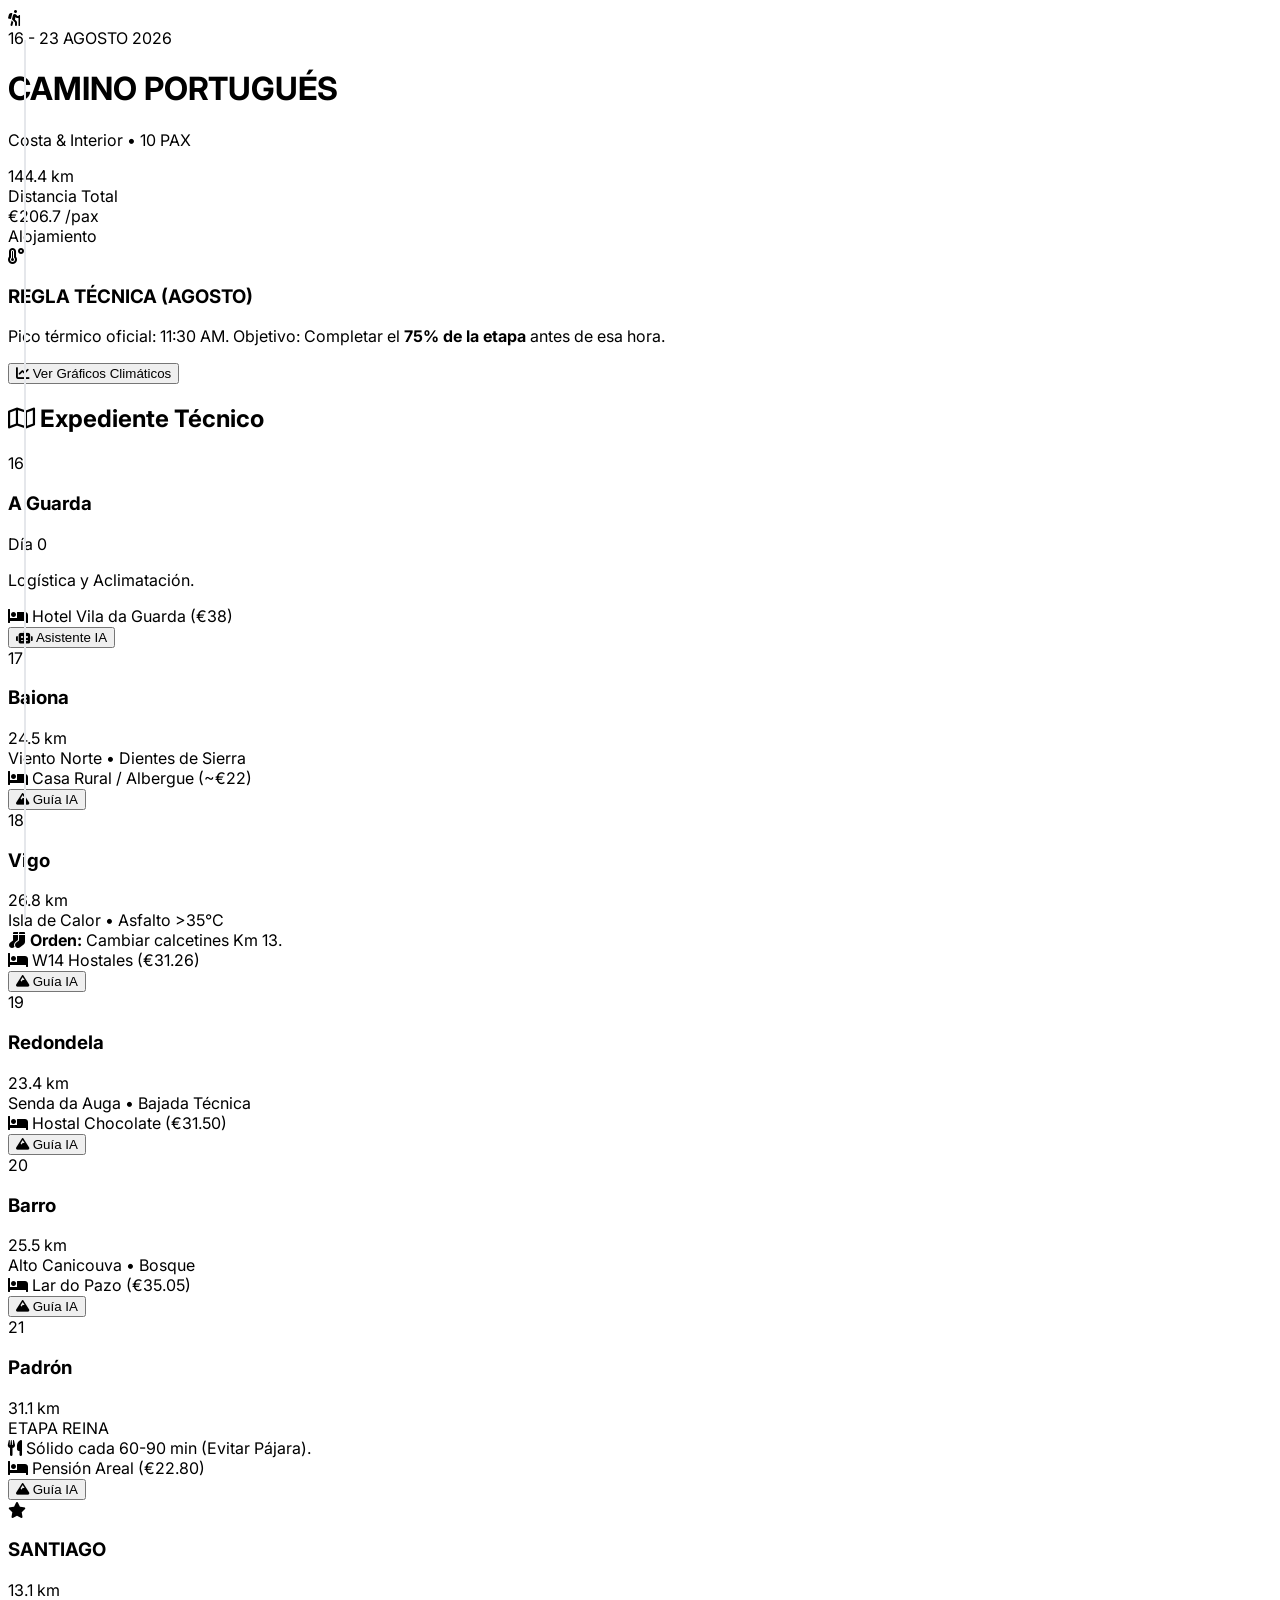
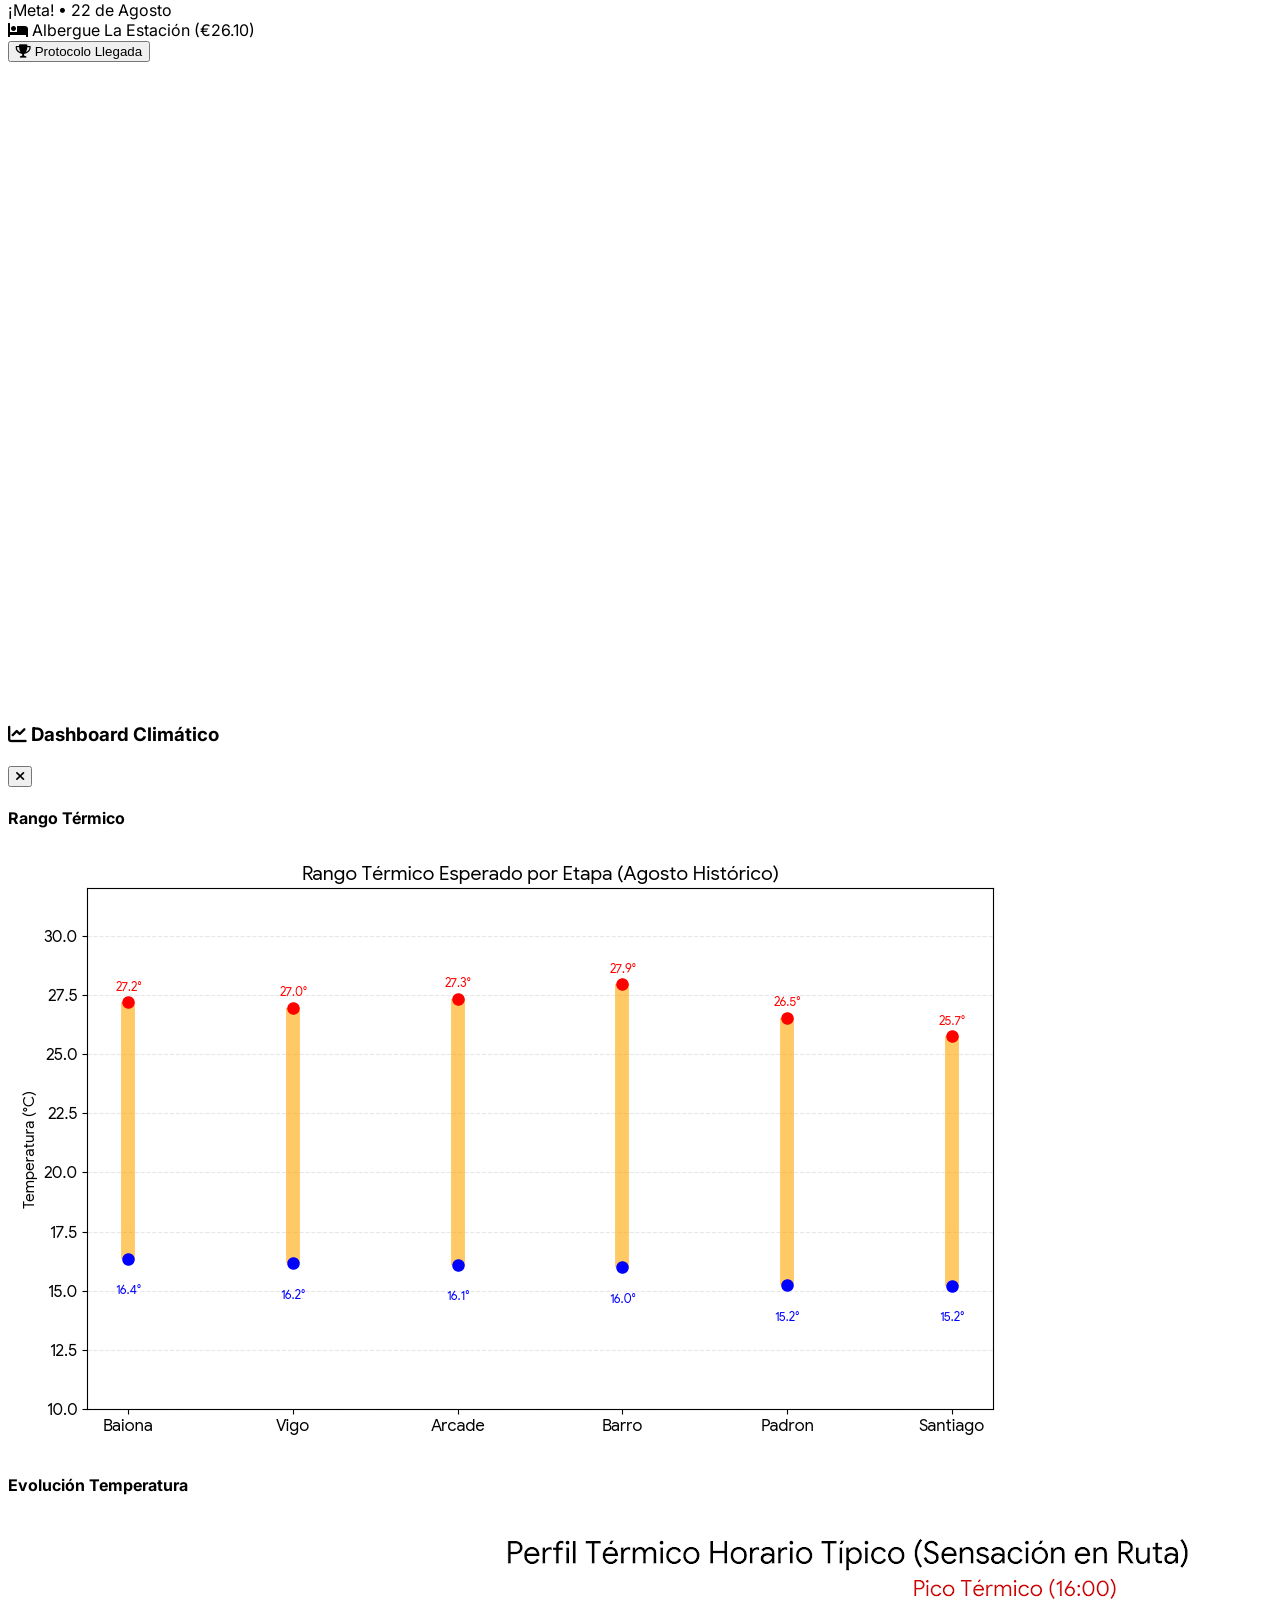
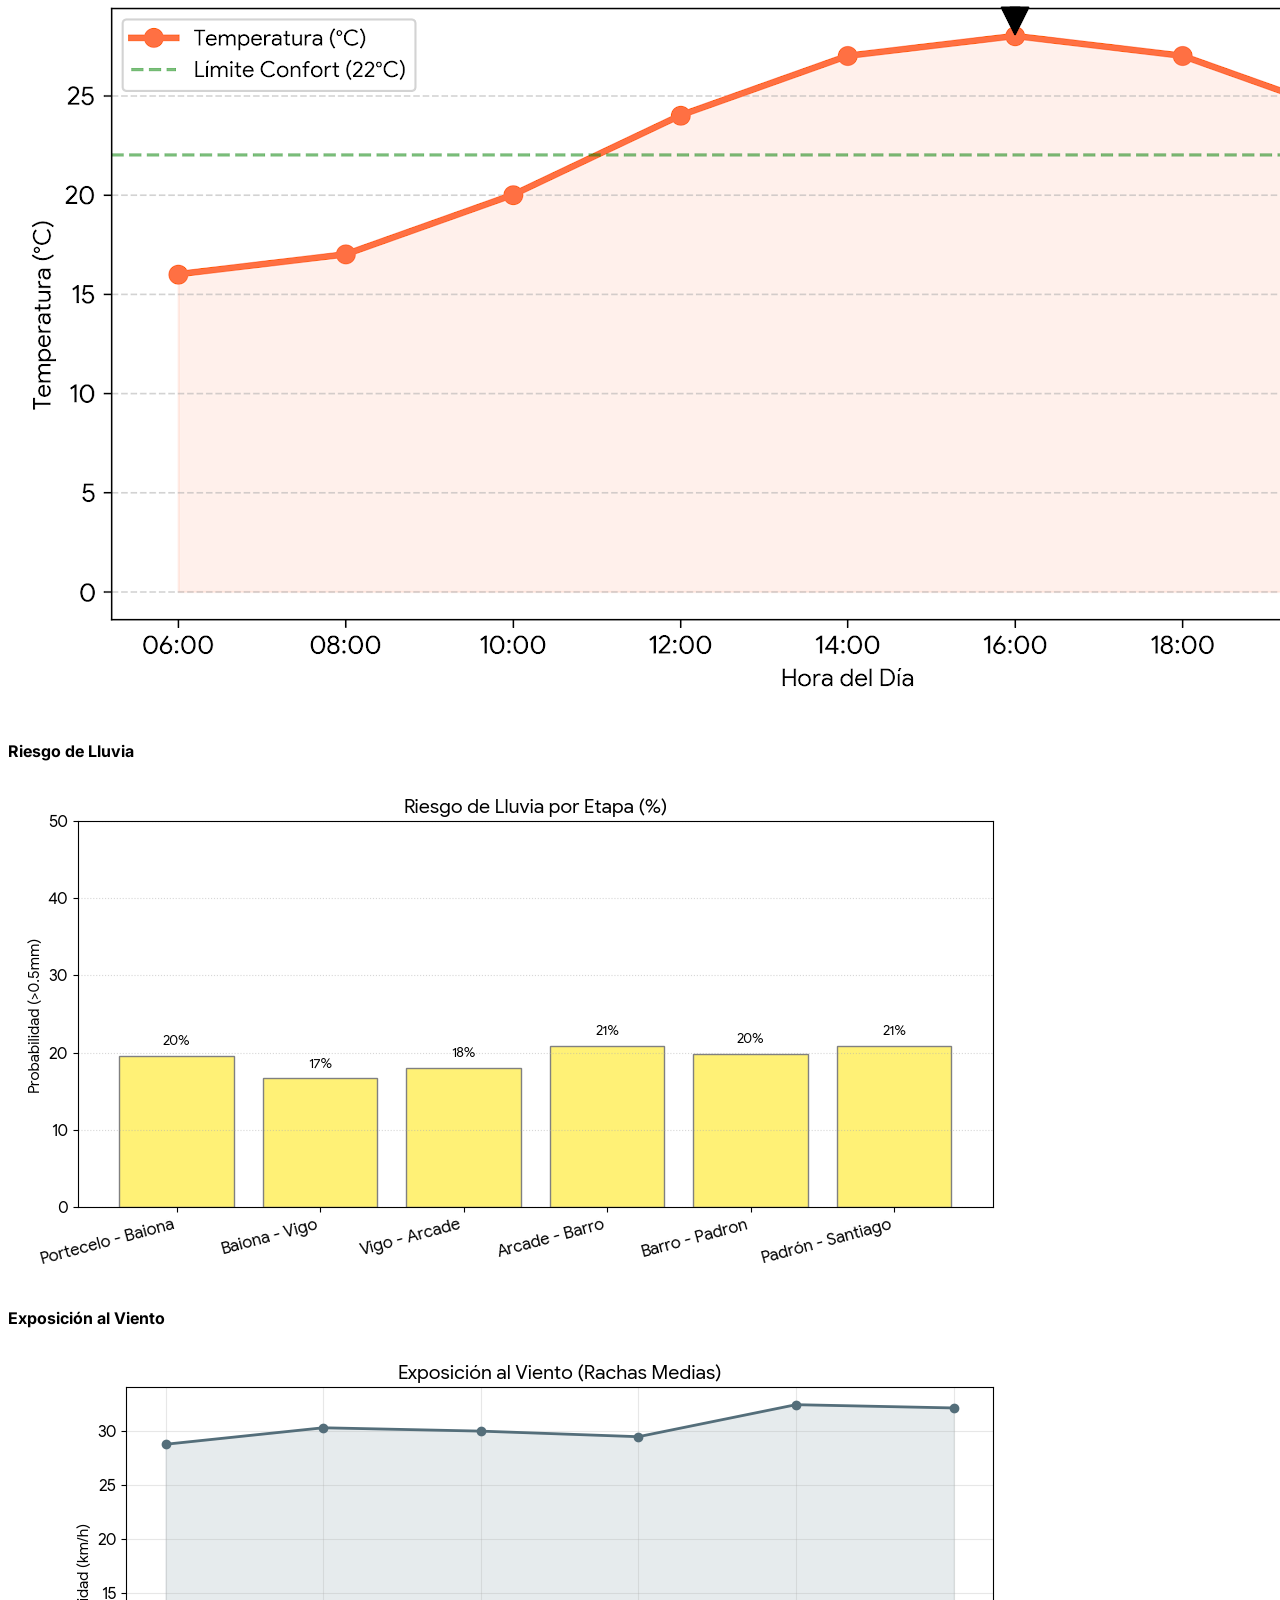
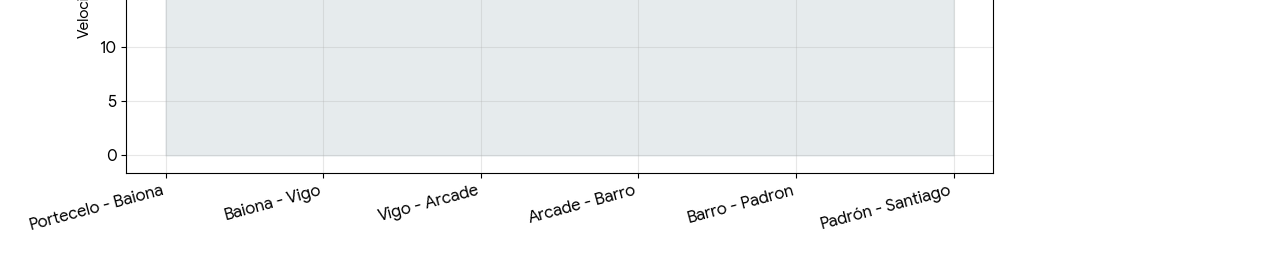
==== Web/index.html @ 732a9eed "Add files via upload" ====
<!DOCTYPE html>
<html lang="es">
<head>
    <meta charset="UTF-8">
    <meta name="viewport" content="width=device-width, initial-scale=1.0">
    <title>Infografía Camino Portugués 2026 - Guía Oficial</title>
    <script src="https://cdn.tailwindcss.com"></script>
    <link href="https://cdnjs.cloudflare.com/ajax/libs/font-awesome/6.0.0/css/all.min.css" rel="stylesheet">
    <link href="https://fonts.googleapis.com/css2?family=Inter:wght@300;400;600;800&display=swap" rel="stylesheet">
    <!-- Markdown Parser -->
    <script src="https://cdn.jsdelivr.net/npm/marked/marked.min.js"></script>

    <style>
        body { font-family: 'Inter', sans-serif; }
        .clip-path-slant {
            clip-path: polygon(0 0, 100% 0, 100% 85%, 0 100%);
        }
        .step-line {
            position: absolute;
            left: 24px;
            top: 40px;
            bottom: -20px;
            width: 2px;
            background-color: #E5E7EB;
            z-index: 0;
        }
        .last-step .step-line { display: none; }

        /* Modal Transitions */
        #aiModal { transition: opacity 0.3s ease-in-out; }
        #aiModal.hidden { opacity: 0; pointer-events: none; }
        #aiModal:not(.hidden) { opacity: 1; pointer-events: auto; }

        /* Custom Scrollbar */
        .modal-scroll::-webkit-scrollbar { width: 8px; }
        .modal-scroll::-webkit-scrollbar-track { background: #f1f1f1; border-radius: 8px; }
        .modal-scroll::-webkit-scrollbar-thumb { background: #cbd5e1; border-radius: 8px; }
        .modal-scroll::-webkit-scrollbar-thumb:hover { background: #94a3b8; }

        /* Chat Bubbles */
        .chat-bubble-user {
            background-color: #EBF8FF;
            color: #2C5282;
            border-radius: 18px 18px 0 18px;
            padding: 12px 16px;
            margin-bottom: 12px;
            max-width: 85%;
            margin-left: auto;
            font-size: 0.95rem;
            box-shadow: 0 1px 2px rgba(0,0,0,0.05);
        }
        .chat-bubble-bot {
            background-color: #F7FAFC;
            color: #2D3748;
            border-radius: 18px 18px 18px 0;
            padding: 16px;
            margin-bottom: 16px;
            max-width: 95%;
            margin-right: auto;
            border: 1px solid #EDF2F7;
            box-shadow: 0 2px 4px rgba(0,0,0,0.05);
        }
        .chat-bubble-bot strong { color: #2B6CB0; font-weight: 700; }
        .chat-bubble-bot ul { list-style-type: disc; margin-left: 20px; margin-top: 8px; }
        .chat-bubble-bot li { margin-bottom: 4px; }

        /* Typing Indicator */
        .typing-indicator span {
            display: inline-block;
            width: 6px;
            height: 6px;
            background-color: #A0AEC0;
            border-radius: 50%;
            animation: typing 1s infinite;
            margin: 0 2px;
        }
        .typing-indicator span:nth-child(2) { animation-delay: 0.2s; }
        .typing-indicator span:nth-child(3) { animation-delay: 0.4s; }
        @keyframes typing {
            0%, 100% { transform: translateY(0); }
            50% { transform: translateY(-5px); }
        }

        /* GOOGLE MAP CONTAINER */
        #googleMap {
            height: 300px !important;
            width: 100%;
            border-radius: 12px;
            margin-top: 15px;
            margin-bottom: 15px;
            box-shadow: 0 4px 6px -1px rgba(0, 0, 0, 0.1);
            border: 1px solid #ddd;
            background-color: #e5e7eb; /* Loading placeholder color */
        }
    </style>
</head>
<body class="bg-slate-50 text-slate-800 antialiased">

    <!-- Header Section -->
    <header class="bg-blue-600 text-white pt-10 pb-16 px-6 clip-path-slant relative overflow-hidden">
        <div class="absolute top-0 right-0 opacity-10 transform translate-x-10 -translate-y-10">
            <i class="fas fa-hiking text-9xl"></i>
        </div>
        <div class="max-w-md mx-auto relative z-10">
            <div class="inline-block bg-blue-500 bg-opacity-50 rounded-full px-3 py-1 text-xs font-semibold tracking-wide mb-3 border border-blue-400">
                16 - 23 AGOSTO 2026
            </div>
            <h1 class="text-4xl font-extrabold mb-2 leading-tight">CAMINO PORTUGUÉS</h1>
            <p class="text-blue-100 text-lg">Costa & Interior • 10 PAX</p>

            <div class="grid grid-cols-2 gap-4 mt-8">
                <div class="bg-white bg-opacity-20 backdrop-blur-sm p-4 rounded-xl border border-white border-opacity-30">
                    <div class="text-2xl font-bold">144.4 <span class="text-sm font-normal opacity-80">km</span></div>
                    <div class="text-xs text-blue-100 uppercase tracking-wider">Distancia Total</div>
                </div>
                <div class="bg-white bg-opacity-20 backdrop-blur-sm p-4 rounded-xl border border-white border-opacity-30">
                    <div class="text-2xl font-bold">€206.7 <span class="text-sm font-normal opacity-80">/pax</span></div>
                    <div class="text-xs text-blue-100 uppercase tracking-wider">Alojamiento</div>
                </div>
            </div>
        </div>
    </header>

    <main class="max-w-md mx-auto px-6 -mt-8 relative z-20 pb-20">

        <!-- Critical Alert Card -->
        <div class="bg-white rounded-xl shadow-lg p-6 mb-8 border-l-4 border-orange-500">
            <div class="flex items-start space-x-4 mb-4">
                <div class="flex-shrink-0 bg-orange-100 p-3 rounded-full text-orange-600">
                    <i class="fas fa-temperature-high text-xl"></i>
                </div>
                <div>
                    <h3 class="font-bold text-gray-900">REGLA TÉCNICA (AGOSTO)</h3>
                    <p class="text-sm text-gray-600 mt-1 leading-relaxed">
                        Pico térmico oficial: <span class="font-bold text-orange-600">11:30 AM</span>.
                        Objetivo: Completar el <strong>75% de la etapa</strong> antes de esa hora.
                    </p>
                </div>
            </div>
            <button onclick="openClimateModal()" class="w-full py-3 bg-slate-100 hover:bg-slate-200 text-slate-700 rounded-lg text-xs font-bold uppercase tracking-wide flex items-center justify-center transition-colors border border-slate-200 shadow-sm">
                <i class="fas fa-chart-line mr-2 text-blue-600"></i> Ver Gráficos Climáticos
            </button>
        </div>

        <!-- Timeline / Itinerary -->
        <h2 class="text-xl font-bold text-gray-900 mb-6 flex items-center">
            <i class="far fa-map mr-2 text-blue-600"></i> Expediente Técnico
        </h2>

        <div class="space-y-0">

            <!-- Day 0 -->
            <div class="relative pl-16 pb-8">
                <div class="step-line"></div>
                <div class="absolute left-0 top-0 w-12 h-12 bg-blue-100 rounded-full flex items-center justify-center text-blue-600 font-bold border-4 border-white shadow-sm z-10">
                    16
                </div>
                <div class="bg-white p-5 rounded-xl shadow-sm border border-gray-100 hover:shadow-md transition-shadow relative overflow-hidden group">
                    <div class="flex justify-between items-start mb-2">
                        <h3 class="font-bold text-lg">A Guarda</h3>
                        <span class="text-xs font-semibold bg-gray-100 text-gray-600 px-2 py-1 rounded">Día 0</span>
                    </div>
                    <p class="text-sm text-gray-500 mb-3">Logística y Aclimatación.</p>
                    <div class="flex items-center text-sm text-blue-800 bg-blue-50 p-2 rounded-lg mb-3">
                        <i class="fas fa-bed mr-2 opacity-70"></i>
                        <span class="font-medium truncate">Hotel Vila da Guarda (€38)</span>
                    </div>
                    <button onclick="openModal('A Guarda')" class="w-full py-2 bg-gradient-to-r from-indigo-500 to-purple-600 text-white rounded-lg text-sm font-semibold shadow-md flex items-center justify-center transform transition-transform active:scale-95">
                        <i class="fas fa-robot mr-2 text-yellow-300"></i> Asistente IA
                    </button>
                </div>
            </div>

            <!-- Stage 1 -->
            <div class="relative pl-16 pb-8">
                <div class="step-line"></div>
                <div class="absolute left-0 top-0 w-12 h-12 bg-white rounded-full flex items-center justify-center text-gray-700 font-bold border-4 border-gray-100 shadow-sm z-10 text-sm">
                    17
                </div>
                <div class="bg-white p-5 rounded-xl shadow-sm border border-gray-100">
                    <div class="flex justify-between items-center mb-1">
                        <h3 class="font-bold text-lg">Baiona</h3>
                        <span class="text-xs text-gray-400">24.5 km</span>
                    </div>
                    <div class="text-xs text-purple-600 font-semibold mb-3">Viento Norte • Dientes de Sierra</div>
                    <div class="flex items-center text-sm text-gray-600 bg-gray-50 p-2 rounded-lg mb-3">
                        <i class="fas fa-bed mr-2 opacity-50"></i>
                        <span>Casa Rural / Albergue (~€22)</span>
                    </div>
                    <button onclick="openModal('Baiona')" class="w-full py-2 bg-indigo-50 text-indigo-700 hover:bg-indigo-100 rounded-lg text-sm font-semibold border border-indigo-200 flex items-center justify-center transition-colors">
                        <i class="fas fa-mountain mr-2"></i> Guía IA
                    </button>
                </div>
            </div>

            <!-- Stage 2 -->
            <div class="relative pl-16 pb-8">
                <div class="step-line"></div>
                <div class="absolute left-0 top-0 w-12 h-12 bg-white rounded-full flex items-center justify-center text-gray-700 font-bold border-4 border-gray-100 shadow-sm z-10 text-sm">
                    18
                </div>
                <div class="bg-white p-5 rounded-xl shadow-sm border border-gray-100">
                    <div class="flex justify-between items-center mb-1">
                        <h3 class="font-bold text-lg">Vigo</h3>
                        <span class="text-xs text-gray-400">26.8 km</span>
                    </div>
                    <div class="text-xs text-orange-600 font-semibold mb-3">Isla de Calor • Asfalto >35°C</div>
                    <div class="bg-orange-50 border border-orange-100 p-2 rounded text-xs text-orange-800 mb-2">
                        <i class="fas fa-socks mr-1"></i> <strong>Orden:</strong> Cambiar calcetines Km 13.
                    </div>
                    <div class="flex items-center text-sm text-gray-600 bg-gray-50 p-2 rounded-lg mb-3">
                        <i class="fas fa-bed mr-2 opacity-50"></i>
                        <span>W14 Hostales (€31.26)</span>
                    </div>
                    <button onclick="openModal('Vigo')" class="w-full py-2 bg-indigo-50 text-indigo-700 hover:bg-indigo-100 rounded-lg text-sm font-semibold border border-indigo-200 flex items-center justify-center transition-colors">
                         <i class="fas fa-mountain mr-2"></i> Guía IA
                    </button>
                </div>
            </div>

            <!-- Stage 3 -->
            <div class="relative pl-16 pb-8">
                <div class="step-line"></div>
                <div class="absolute left-0 top-0 w-12 h-12 bg-white rounded-full flex items-center justify-center text-gray-700 font-bold border-4 border-gray-100 shadow-sm z-10 text-sm">
                    19
                </div>
                <div class="bg-white p-5 rounded-xl shadow-sm border border-gray-100">
                    <div class="flex justify-between items-center mb-1">
                        <h3 class="font-bold text-lg">Redondela</h3>
                        <span class="text-xs text-gray-400">23.4 km</span>
                    </div>
                    <div class="text-xs text-green-600 font-semibold mb-3">Senda da Auga • Bajada Técnica</div>
                    <div class="flex items-center text-sm text-gray-600 bg-gray-50 p-2 rounded-lg mb-3">
                        <i class="fas fa-bed mr-2 opacity-50"></i>
                        <span>Hostal Chocolate (€31.50)</span>
                    </div>
                    <button onclick="openModal('Redondela')" class="w-full py-2 bg-indigo-50 text-indigo-700 hover:bg-indigo-100 rounded-lg text-sm font-semibold border border-indigo-200 flex items-center justify-center transition-colors">
                         <i class="fas fa-mountain mr-2"></i> Guía IA
                    </button>
                </div>
            </div>

            <!-- Stage 4 -->
            <div class="relative pl-16 pb-8">
                <div class="step-line"></div>
                <div class="absolute left-0 top-0 w-12 h-12 bg-white rounded-full flex items-center justify-center text-gray-700 font-bold border-4 border-gray-100 shadow-sm z-10 text-sm">
                    20
                </div>
                <div class="bg-white p-5 rounded-xl shadow-sm border border-gray-100">
                    <div class="flex justify-between items-center mb-1">
                        <h3 class="font-bold text-lg">Barro</h3>
                        <span class="text-xs text-gray-400">25.5 km</span>
                    </div>
                    <div class="text-xs text-green-600 font-semibold mb-3">Alto Canicouva • Bosque</div>
                    <div class="flex items-center text-sm text-gray-600 bg-gray-50 p-2 rounded-lg mb-3">
                        <i class="fas fa-bed mr-2 opacity-50"></i>
                        <span>Lar do Pazo (€35.05)</span>
                    </div>
                    <button onclick="openModal('Barro')" class="w-full py-2 bg-indigo-50 text-indigo-700 hover:bg-indigo-100 rounded-lg text-sm font-semibold border border-indigo-200 flex items-center justify-center transition-colors">
                         <i class="fas fa-mountain mr-2"></i> Guía IA
                    </button>
                </div>
            </div>

            <!-- Stage 5 -->
            <div class="relative pl-16 pb-8">
                <div class="step-line"></div>
                <div class="absolute left-0 top-0 w-12 h-12 bg-red-100 rounded-full flex items-center justify-center text-red-600 font-bold border-4 border-white shadow-sm z-10 text-sm">
                    21
                </div>
                <div class="bg-white p-5 rounded-xl shadow-sm border border-red-100 ring-2 ring-red-50">
                    <div class="flex justify-between items-center mb-1">
                        <h3 class="font-bold text-lg text-red-700">Padrón</h3>
                        <span class="font-bold text-red-600 text-sm">31.1 km</span>
                    </div>
                    <div class="inline-block bg-red-100 text-red-800 text-xs px-2 py-0.5 rounded font-bold mb-3">ETAPA REINA</div>
                    <div class="bg-red-50 p-2 rounded text-xs text-red-800 mb-2 font-medium border border-red-100">
                        <i class="fas fa-utensils mr-1"></i> Sólido cada 60-90 min (Evitar Pájara).
                    </div>
                    <div class="flex items-center text-sm text-gray-600 bg-gray-50 p-2 rounded-lg mb-3">
                        <i class="fas fa-bed mr-2 opacity-50"></i>
                        <span>Pensión Areal (€22.80)</span>
                    </div>
                    <button onclick="openModal('Padrón')" class="w-full py-2 bg-red-50 text-red-700 hover:bg-red-100 rounded-lg text-sm font-semibold border border-red-200 flex items-center justify-center transition-colors">
                         <i class="fas fa-mountain mr-2"></i> Guía IA
                    </button>
                </div>
            </div>

            <!-- Stage 6 -->
            <div class="relative pl-16 last-step">
                <div class="absolute left-0 top-0 w-12 h-12 bg-yellow-400 rounded-full flex items-center justify-center text-yellow-900 font-bold border-4 border-white shadow-sm z-10 text-lg">
                    <i class="fas fa-star"></i>
                </div>
                <div class="bg-gradient-to-r from-yellow-50 to-white p-5 rounded-xl shadow-sm border border-yellow-200">
                    <div class="flex justify-between items-center mb-1">
                        <h3 class="font-bold text-lg text-gray-900">SANTIAGO</h3>
                        <span class="text-xs text-gray-400">13.1 km</span>
                    </div>
                    <div class="text-xs text-yellow-600 font-bold mb-3 uppercase tracking-wide">¡Meta! • 22 de Agosto</div>
                    <div class="flex items-center text-sm text-gray-600 bg-white bg-opacity-60 p-2 rounded-lg mb-3">
                        <i class="fas fa-bed mr-2 opacity-50"></i>
                        <span>Albergue La Estación (€26.10)</span>
                    </div>
                    <button onclick="openModal('Santiago de Compostela')" class="w-full py-2 bg-yellow-100 text-yellow-800 hover:bg-yellow-200 rounded-lg text-sm font-semibold border border-yellow-300 flex items-center justify-center transition-colors">
                        <i class="fas fa-trophy mr-2"></i> Protocolo Llegada
                    </button>
                </div>
            </div>

        </div>

    </main>

    <!-- Modal (Responsive & Interactive) -->
    <div id="aiModal" class="fixed inset-0 z-50 flex items-end md:items-center justify-center hidden">
        <div class="absolute inset-0 bg-black bg-opacity-60 backdrop-blur-sm" onclick="closeModal()"></div>

        <!-- Modal Container -->
        <div class="bg-white w-full md:w-4/5 md:max-w-5xl h-[95vh] md:h-[90vh] rounded-t-3xl md:rounded-2xl shadow-2xl relative z-10 flex flex-col transition-all duration-300 transform translate-y-0 overflow-hidden">

            <!-- Header -->
            <div class="bg-gradient-to-r from-blue-700 to-blue-500 p-4 md:p-5 flex justify-between items-center text-white flex-shrink-0">
                <div class="flex items-center">
                    <div class="bg-white bg-opacity-20 p-2 md:p-3 rounded-lg mr-3 md:mr-4">
                        <i class="fas fa-robot text-xl"></i>
                    </div>
                    <div>
                        <h3 class="font-bold text-lg md:text-2xl" id="modalTitle">Jefe de Expedición IA</h3>
                        <p class="text-xs md:text-sm text-blue-100 opacity-90">Análisis en Tiempo Real</p>
                    </div>
                </div>
                <button onclick="closeModal()" class="text-white hover:bg-white hover:bg-opacity-20 rounded-full w-10 h-10 flex items-center justify-center transition-all">
                    <i class="fas fa-times text-xl"></i>
                </button>
            </div>

            <!-- Scrollable Content Area -->
            <div class="overflow-y-auto flex-grow modal-scroll bg-slate-50 flex flex-col">
                <!-- Image Container -->
                <div id="modalImageContainer" class="w-full bg-white border-b border-gray-200 hidden flex-shrink-0">
                    <div class="p-4 max-w-4xl mx-auto">
                        <span class="text-xs font-bold text-gray-400 uppercase tracking-wide block mb-2">Perfil Topográfico:</span>
                        <img id="modalStageImage" src="" alt="Perfil" class="w-full h-auto rounded-lg shadow-sm border border-gray-100">
                    </div>
                </div>

                <!-- Google Map Container -->
                <div class="px-4 md:px-8 mt-4">
                    <div id="googleMap" class="hidden"></div>
                </div>

                <!-- Chat Content Area -->
                <div id="modalContent" class="p-6 md:p-8 text-gray-700 text-base leading-relaxed space-y-4 max-w-4xl mx-auto w-full flex-grow">
                    <div class="text-center py-10" id="welcomeMessage">
                         <div class="inline-block p-4 rounded-full bg-blue-50 mb-4 animate-bounce">
                            <i class="fas fa-microchip text-4xl text-blue-400"></i>
                        </div>
                        <p class="text-gray-600 font-medium text-lg">IA Conectada.</p>
                        <p class="text-sm text-gray-400 mt-2">Elige un tema para que analice los datos.</p>
                    </div>
                </div>
            </div>

            <!-- Footer Actions -->
            <div class="bg-white border-t border-gray-100 flex-shrink-0">
                <div class="px-4 py-3 overflow-x-auto">
                    <div class="flex md:grid md:grid-cols-5 gap-2 max-w-5xl mx-auto min-w-max md:min-w-0">
                        <button onclick="askCategory('technical')" class="flex-1 bg-slate-50 border border-blue-200 text-blue-700 py-3 px-3 rounded-xl text-xs md:text-sm font-bold shadow-sm hover:bg-blue-50 transition-all flex flex-col md:flex-row items-center justify-center text-center">
                            <i class="fas fa-mountain mb-1 md:mb-0 md:mr-2 text-gray-600 text-lg"></i> <span>Técnico</span>
                        </button>
                        <button onclick="askCategory('health')" class="flex-1 bg-slate-50 border border-blue-200 text-blue-700 py-3 px-3 rounded-xl text-xs md:text-sm font-bold shadow-sm hover:bg-blue-50 transition-all flex flex-col md:flex-row items-center justify-center text-center">
                            <i class="fas fa-heartbeat mb-1 md:mb-0 md:mr-2 text-red-500 text-lg"></i> <span>Salud</span>
                        </button>
                        <button onclick="askCategory('logistics')" class="flex-1 bg-slate-50 border border-blue-200 text-blue-700 py-3 px-3 rounded-xl text-xs md:text-sm font-bold shadow-sm hover:bg-blue-50 transition-all flex flex-col md:flex-row items-center justify-center text-center">
                            <i class="fas fa-map-signs mb-1 md:mb-0 md:mr-2 text-yellow-600 text-lg"></i> <span>Logística</span>
                        </button>
                        <button onclick="askCategory('gastronomy')" class="flex-1 bg-green-50 border border-green-200 text-green-700 py-3 px-3 rounded-xl text-xs md:text-sm font-bold shadow-sm hover:bg-green-100 transition-all flex flex-col md:flex-row items-center justify-center text-center">
                            <i class="fas fa-utensils mb-1 md:mb-0 md:mr-2 text-orange-500 text-lg"></i> <span>Comida</span>
                        </button>
                        <button onclick="askCategory('fauna')" class="flex-1 bg-teal-50 border border-teal-200 text-teal-700 py-3 px-3 rounded-xl text-xs md:text-sm font-bold shadow-sm hover:bg-teal-100 transition-all flex flex-col md:flex-row items-center justify-center text-center">
                            <i class="fas fa-dove mb-1 md:mb-0 md:mr-2 text-teal-600 text-lg"></i> <span>Fauna</span>
                        </button>
                    </div>
                </div>

                <div class="px-4 pb-4 bg-gray-50 border-t border-gray-100 pt-3">
                    <div class="max-w-4xl mx-auto flex gap-2">
                        <input type="text" id="customQuestion" placeholder="Pregunta algo específico a la IA..."
                               class="flex-grow p-3 rounded-xl border border-gray-300 focus:ring-2 focus:ring-blue-500 focus:border-blue-500 outline-none shadow-sm text-sm md:text-base"
                               onkeypress="if(event.key === 'Enter') submitCustomQuestion()">
                        <button onclick="submitCustomQuestion()" class="bg-blue-600 hover:bg-blue-700 text-white px-5 rounded-xl font-bold shadow-md transition-colors">
                            <i class="fas fa-paper-plane"></i>
                        </button>
                    </div>
                </div>
            </div>
        </div>
    </div>

    <!-- Climate Modal -->
    <div id="climateModal" class="fixed inset-0 z-[60] flex items-center justify-center hidden">
        <div class="absolute inset-0 bg-black bg-opacity-80 backdrop-blur-sm" onclick="closeClimateModal()"></div>
        <div class="bg-white w-full h-full md:w-11/12 md:h-[90vh] md:rounded-2xl relative z-20 flex flex-col overflow-hidden">
             <div class="bg-slate-800 text-white p-4 flex justify-between items-center flex-shrink-0">
                <h3 class="font-bold text-lg"><i class="fas fa-chart-line mr-2"></i> Dashboard Climático</h3>
                <button onclick="closeClimateModal()" class="text-white hover:text-gray-300"><i class="fas fa-times text-2xl"></i></button>
            </div>
            <div class="overflow-y-auto p-4 space-y-6 bg-slate-100 flex-grow">
                <div class="grid grid-cols-1 md:grid-cols-2 gap-6 max-w-6xl mx-auto">
                    <div class="bg-white p-4 rounded-xl shadow"><h4 class="font-bold text-gray-700 mb-2 border-b pb-2">Rango Térmico</h4><img src="images/clima_rango_termico.png" alt="Rango Térmico" class="w-full rounded" onerror="this.style.display='none'"></div>
                    <div class="bg-white p-4 rounded-xl shadow"><h4 class="font-bold text-gray-700 mb-2 border-b pb-2">Evolución Temperatura</h4><img src="images/clima_temperatura_hora.png" alt="Temperatura" class="w-full rounded" onerror="this.style.display='none'"></div>
                    <div class="bg-white p-4 rounded-xl shadow"><h4 class="font-bold text-gray-700 mb-2 border-b pb-2">Riesgo de Lluvia</h4><img src="images/clima_riesgo_lluvia.png" alt="Lluvia" class="w-full rounded" onerror="this.style.display='none'"></div>
                    <div class="bg-white p-4 rounded-xl shadow"><h4 class="font-bold text-gray-700 mb-2 border-b pb-2">Exposición al Viento</h4><img src="images/clima_viento.png" alt="Viento" class="w-full rounded" onerror="this.style.display='none'"></div>
                </div>
            </div>
        </div>
    </div>

    <script type="module">
        let currentStage = "";
        let map;

        // --------------------------------------------------------
        // 🔒 API KEY DECODING & INJECTION (Google Maps)
        // --------------------------------------------------------
        const _0x4f2a = ["QUl6YVN5Q2FsVk5QZUI2NHNOcm5IUVRzcEQydXVabWJTcDdTUHNV"];
        const getDecodedKey = () => {
            try { return atob(_0x4f2a[0]); } catch (e) { console.error("Error key"); return null; }
        };

        function loadGoogleMapsScript() {
            const key = getDecodedKey();
            if(!key) return;
            const script = document.createElement('script');
            script.src = `https://maps.googleapis.com/maps/api/js?key=${key}&callback=initMapPlaceholder&loading=async`;
            script.async = true;
            script.defer = true;
            document.head.appendChild(script);
        }

        window.initMapPlaceholder = function() { console.log("Google Maps Loaded"); };
        loadGoogleMapsScript();

        // --------------------------------------------------------
        // BASE DE DATOS GASTRONÓMICA (LAT/LNG CORRECTAS GOOGLE)
        // --------------------------------------------------------
        const restaurantData = {
            "A Guarda": {
                center: { lat: 41.9020, lng: -8.8745 },
                places: [
                    { name: "Restaurante Arruaz", pos: { lat: 41.9018, lng: -8.8753 }, desc: "Especialidad en Langosta y Arroces." },
                    { name: "O Roxo", pos: { lat: 41.9015, lng: -8.8745 }, desc: "Tapas marineras y ambiente local." }
                ]
            },
            "Baiona": {
                center: { lat: 42.1205, lng: -8.8495 },
                places: [
                    { name: "O Mosquito", pos: { lat: 42.1206, lng: -8.8494 }, desc: "El clásico del Casco Vello. Pulpo y zamburiñas." },
                    { name: "Recuncho do Mariñeiro", pos: { lat: 42.1190, lng: -8.8510 }, desc: "Pescado a la brasa honesto y popular." }
                ]
            },
            "Vigo": {
                center: { lat: 42.2395, lng: -8.7265 },
                places: [
                    { name: "Rúa Pescadería (Ostras)", pos: { lat: 42.2395, lng: -8.7266 }, desc: "Puestos callejeros de ostras frescas." },
                    { name: "O Portón", pos: { lat: 42.2403, lng: -8.7251 }, desc: "Mariscada abundante." }
                ]
            },
            "Redondela": {
                center: { lat: 42.2840, lng: -8.6090 },
                places: [
                    { name: "Casa Paco", pos: { lat: 42.2839, lng: -8.6092 }, desc: "El rey de los Chocos en su tinta (Redondela)." },
                    { name: "Veiramar (Arcade)", pos: { lat: 42.3435, lng: -8.6098 }, desc: "Parada obligatoria en Arcade (Km 17) para ostras." }
                ]
            },
            "Barro": {
                center: { lat: 42.5235, lng: -8.6400 },
                places: [
                    { name: "Mesón Don Pulpo", pos: { lat: 42.5235, lng: -8.6395 }, desc: "En N-550. Pulpo y churrasco." },
                    { name: "Plaza de la Leña (Pontevedra)", pos: { lat: 42.4323, lng: -8.6443 }, desc: "Parada intermedia obligatoria para tapeo." }
                ]
            },
            "Padrón": {
                center: { lat: 42.7388, lng: -8.6608 },
                places: [
                    { name: "Pulpería Rial", pos: { lat: 42.7388, lng: -8.6608 }, desc: "Institución del pulpo á feira." },
                    { name: "O Alpendre", pos: { lat: 42.7375, lng: -8.6620 }, desc: "Pimientos de Padrón y tortilla." }
                ]
            },
            "Santiago de Compostela": {
                center: { lat: 42.8795, lng: -8.5450 },
                places: [
                    { name: "O Gato Negro", pos: { lat: 42.8797, lng: -8.5457 }, desc: "Taberna histórica. Hígado encebollado y ribeiro." },
                    { name: "Bar La Tita", pos: { lat: 42.8783, lng: -8.5463 }, desc: "La tortilla de patatas más famosa." }
                ]
            }
        };

        const stageData = {
            "A Guarda": { image: null, raw: { technical: "Jornada de aclimatación. No hay marcha técnica hoy.", health: "Cena de carga rica en carbohidratos.", logistics: "Hotel Vila da Guarda. Check-in 14:00.", gastronomy: "**Langosta** (Capital de la langosta) y **Pez Espada**.", fauna: "Gaviotas patiamarillas y Cormoranes moñudos." } },
            "Baiona": { image: "images/Etapa1.png", raw: { technical: "24.5km, +335m. Viento Norte. Tramo Crítico: Cabo Silleiro.", health: "La brisa enmascara el calor. Beber cada 20 min.", logistics: "Monasterio de Oia (Km 5) y Fortaleza de Monterreal.", gastronomy: "Mariscadas y tapas en el Casco Vello. Empanada en Mougás.", fauna: "Caballos Salvajes (Garranos) y Delfines mulares." } },
            "Vigo": { image: "images/Etapa2.png", raw: { technical: "26.8km, +420m. Isla de calor. Entrada dura por asfalto.", health: "Aflojar cordones últimos 5km. Cambiar calcetines en Saiáns.", logistics: "A Ramallosa (Km 4). Alojamiento W14 Hostales.", gastronomy: "**Ostras** en A Pedra (Rúa Pescadería).", fauna: "Aves limícolas en la Foz del Miñor." } },
            "Redondela": { image: "images/Etapa3.png", raw: { technical: "23.4km, +365m. Senda da Auga (llano). Bajada final técnica.", health: "Usar bastones en la bajada para proteger rótulas.", logistics: "Vistas Ría de Vigo. Hostal Chocolate.", gastronomy: "**Chocos** en su tinta en Redondela. **Ostras** en Arcade.", fauna: "Garzas reales en la Ensenada de San Simón." } },
            "Barro": { image: "images/Etapa4.png", raw: { technical: "25.5km, +406m. Subida a A Canicouva. Terreno rompepiernas.", health: "Estrategia 'Negative Split'. Cuidado calor estático.", logistics: "Pontesampaio (Km 1). Pontevedra (Km 12). Lar do Pazo.", gastronomy: "Tapeo en Plaza de la Leña (Pontevedra). Cocido en Barro.", fauna: "Ardillas rojas y rapaces forestales." } },
            "Padrón": { image: "images/Etapa5.png", raw: { technical: "31.1km, +342m. ETAPA REINA. Larga y monótona.", health: "Comer sólido cada 60-90 min. Parar en Caldas.", logistics: "Caldas de Reis (Km 10). Alojamiento Pensión Areal.", gastronomy: "**Pimientos de Padrón** y **Pulpo á feira**.", fauna: "Nutrias y Martín Pescador en el río Ulla." } },
            "Santiago de Compostela": { image: "images/Etapa6.png", raw: { technical: "13.1km, +335m. Subida suave. Repecho O Milladoiro.", health: "Llevar ropa seca para la llegada a la Catedral.", logistics: "Parque Alameda. Meta en Obradoiro.", gastronomy: "**Tarta de Santiago** y mariscada final.", fauna: "Halcones Peregrinos en las torres de la Catedral." } }
        };

        window.openClimateModal = function() { document.getElementById('climateModal').classList.remove('hidden'); }
        window.closeClimateModal = function() { document.getElementById('climateModal').classList.add('hidden'); }

        window.openModal = function(stage) {
            currentStage = stage;
            document.getElementById('modalTitle').innerText = "Informe: " + stage;

            const imgContainer = document.getElementById('modalImageContainer');
            const imgElement = document.getElementById('modalStageImage');
            const data = stageData[currentStage];

            if (data && data.image) { imgElement.src = data.image; imgContainer.classList.remove('hidden'); }
            else { imgContainer.classList.add('hidden'); }

            document.getElementById('googleMap').classList.add('hidden');
            document.getElementById('aiModal').classList.remove('hidden');
            document.getElementById('customQuestion').value = "";
            document.getElementById('modalContent').innerHTML = `
                <div class="text-center py-10" id="welcomeMessage">
                    <div class="inline-block p-4 rounded-full bg-blue-50 mb-4 animate-bounce"><i class="fas fa-microchip text-4xl text-blue-400"></i></div>
                    <p class="text-gray-600 font-medium text-lg">IA Conectada.</p>
                    <p class="text-sm text-gray-400 mt-2">Elige un tema para que analice los datos.</p>
                </div>`;
        }

        window.closeModal = function() { document.getElementById('aiModal').classList.add('hidden'); }

        function showGoogleMap(stage) {
            const mapDiv = document.getElementById('googleMap');
            mapDiv.classList.remove('hidden');

            const data = restaurantData[stage];
            if(!data || !window.google) return;

            map = new google.maps.Map(mapDiv, {
                center: data.center,
                zoom: 15,
                mapId: "DEMO_MAP_ID" // Uses default style if no map ID
            });

            data.places.forEach(place => {
                const marker = new google.maps.Marker({
                    position: place.pos,
                    map: map,
                    title: place.name
                });
                const infoWindow = new google.maps.InfoWindow({
                    content: `<div style="color:black; padding:5px;"><strong>${place.name}</strong><br>${place.desc}</div>`
                });
                marker.addListener("click", () => {
                    infoWindow.open(map, marker);
                });
            });
        }

        async function callGeminiAPI(prompt) {
            const apiKey = getDecodedKey();
            const response = await fetch(`https://generativelanguage.googleapis.com/v1beta/models/gemini-2.5-flash-preview-09-2025:generateContent?key=${apiKey}`, {
                method: 'POST',
                headers: { 'Content-Type': 'application/json' },
                body: JSON.stringify({ contents: [{ parts: [{ text: prompt }] }] })
            });
            if (!response.ok) throw new Error('Error API');
            const data = await response.json();
            return data.candidates[0].content.parts[0].text;
        }

        window.askCategory = async function(category) {
            const contentDiv = document.getElementById('modalContent');
            const welcomeMsg = document.getElementById('welcomeMessage');
            if (welcomeMsg) welcomeMsg.style.display = 'none';

            if (category === 'gastronomy') {
                showGoogleMap(currentStage);
            } else {
                document.getElementById('googleMap').classList.add('hidden');
            }

            const rawData = stageData[currentStage].raw[category];
            let question = "Dame información sobre " + category;
            if(category === 'technical') question = "Análisis Técnico";
            if(category === 'health') question = "Salud y Consejos";
            if(category === 'logistics') question = "Logística";
            if(category === 'gastronomy') question = "Gastronomía Local";
            if(category === 'fauna') question = "Fauna y Naturaleza";

            appendMessage('user', question);

            const loadingId = 'loading-' + Date.now();
            const loadingDiv = document.createElement('div');
            loadingDiv.className = 'chat-bubble-bot';
            loadingDiv.id = loadingId;
            loadingDiv.innerHTML = `<div class="typing-indicator"><span></span><span></span><span></span></div>`;
            contentDiv.appendChild(loadingDiv);
            contentDiv.scrollTop = contentDiv.scrollHeight;

            try {
                let extraContext = "";
                if (category === 'gastronomy' && restaurantData[currentStage]) {
                    const placesList = restaurantData[currentStage].places.map(p => `- ${p.name}: ${p.desc}`).join("\n");
                    extraContext = `\nMenciona estos restaurantes que muestro en el mapa:\n${placesList}`;
                }

                const prompt = `Actúa como guía del Camino. Dato: "${rawData}". ${extraContext} Explícalo brevemente y con motivación.`;
                const aiResponse = await callGeminiAPI(prompt);
                document.getElementById(loadingId).innerHTML = marked.parse(aiResponse);
            } catch (error) {
                document.getElementById(loadingId).innerHTML = marked.parse(rawData + "\n\n*(Modo sin conexión)*");
            }
        }

        window.submitCustomQuestion = async function() {
            const input = document.getElementById('customQuestion');
            const question = input.value.trim();
            if (!question) return;
            input.value = "";

            document.getElementById('googleMap').classList.add('hidden');
            const contentDiv = document.getElementById('modalContent');
            document.getElementById('welcomeMessage').style.display = 'none';

            appendMessage('user', question);

            const loadingId = 'loading-' + Date.now();
            const loadingDiv = document.createElement('div');
            loadingDiv.className = 'chat-bubble-bot';
            loadingDiv.id = loadingId;
            loadingDiv.innerHTML = `<div class="typing-indicator"><span></span><span></span><span></span></div>`;
            contentDiv.appendChild(loadingDiv);
            contentDiv.scrollTop = contentDiv.scrollHeight;

            try {
                const raw = stageData[currentStage].raw;
                const prompt = `Guía Camino. Etapa: ${currentStage}. Pregunta: "${question}". Contexto: ${JSON.stringify(raw)}. Responde útil.`;
                const aiResponse = await callGeminiAPI(prompt);
                document.getElementById(loadingId).innerHTML = marked.parse(aiResponse);
            } catch (error) {
                document.getElementById(loadingId).innerHTML = "Error de conexión.";
            }
        }

        function appendMessage(sender, html) {
            const contentDiv = document.getElementById('modalContent');
            const bubble = document.createElement('div');
            bubble.className = sender === 'user' ? 'chat-bubble-user' : 'chat-bubble-bot';
            bubble.innerHTML = html;
            contentDiv.appendChild(bubble);
            contentDiv.scrollTop = contentDiv.scrollHeight;
        }
    </script>
</body>
</html>
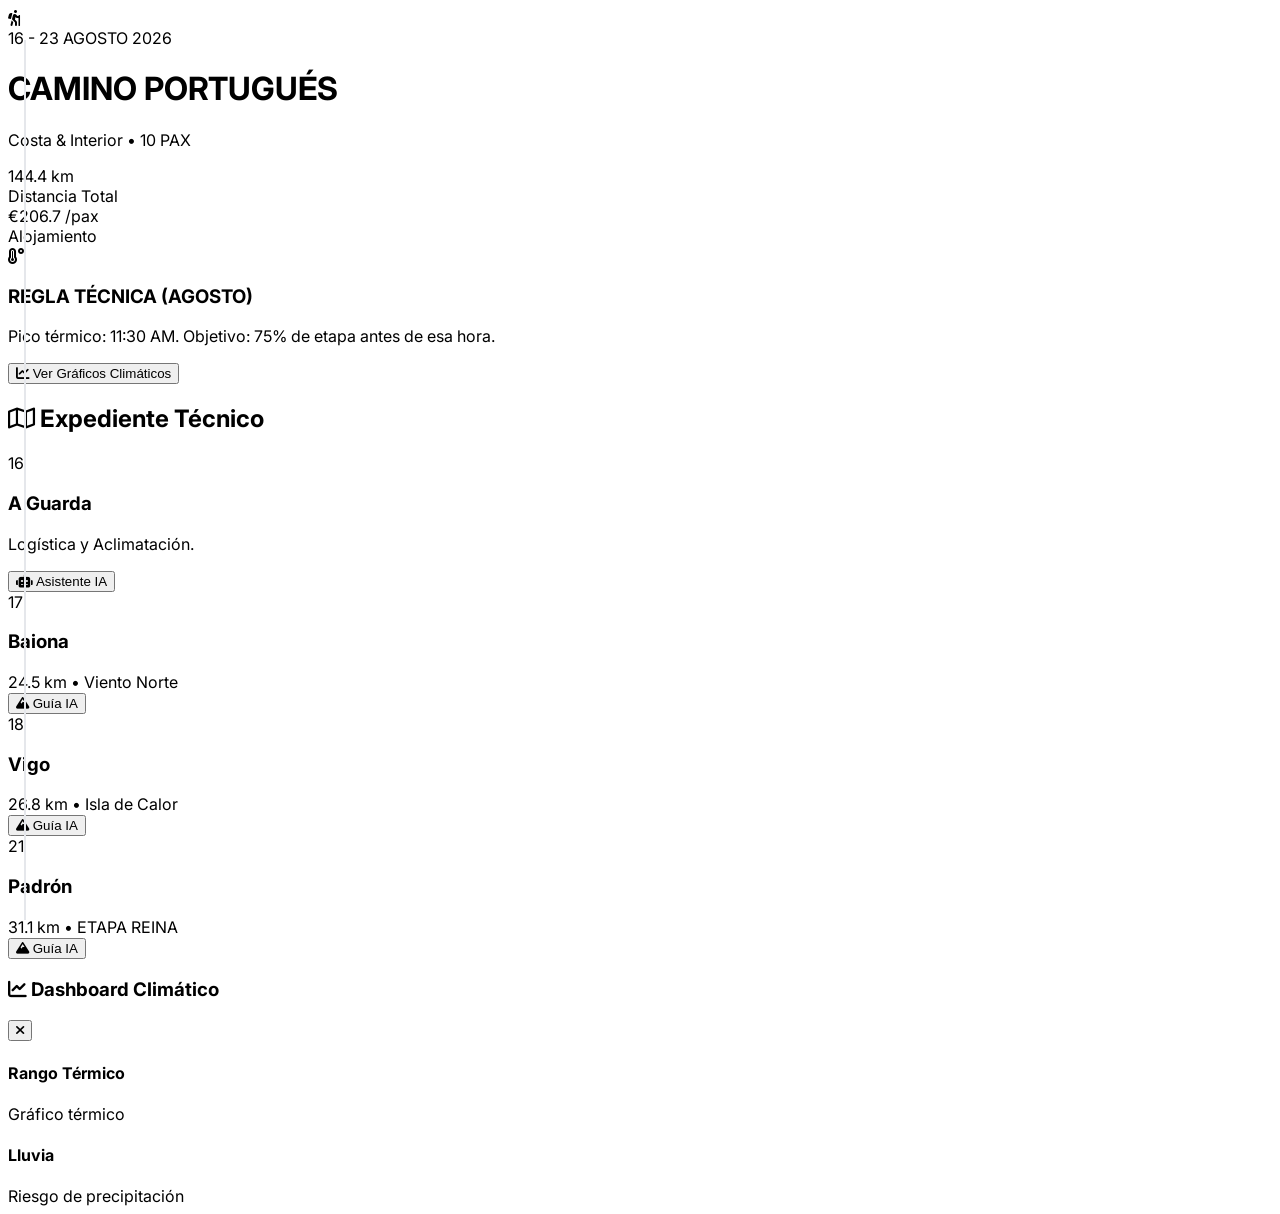
==== commit b9379e8d: "Update index.html" ====
--- a/Web/index.html
+++ b/Web/index.html
@@ -7,107 +7,37 @@
     <script src="https://cdn.tailwindcss.com"></script>
     <link href="https://cdnjs.cloudflare.com/ajax/libs/font-awesome/6.0.0/css/all.min.css" rel="stylesheet">
     <link href="https://fonts.googleapis.com/css2?family=Inter:wght@300;400;600;800&display=swap" rel="stylesheet">
-    <!-- Markdown Parser -->
     <script src="https://cdn.jsdelivr.net/npm/marked/marked.min.js"></script>
 
     <style>
         body { font-family: 'Inter', sans-serif; }
-        .clip-path-slant {
-            clip-path: polygon(0 0, 100% 0, 100% 85%, 0 100%);
-        }
-        .step-line {
-            position: absolute;
-            left: 24px;
-            top: 40px;
-            bottom: -20px;
-            width: 2px;
-            background-color: #E5E7EB;
-            z-index: 0;
-        }
+        .clip-path-slant { clip-path: polygon(0 0, 100% 0, 100% 85%, 0 100%); }
+        .step-line { position: absolute; left: 24px; top: 40px; bottom: -20px; width: 2px; background-color: #E5E7EB; z-index: 0; }
         .last-step .step-line { display: none; }
-
-        /* Modal Transitions */
         #aiModal { transition: opacity 0.3s ease-in-out; }
-        #aiModal.hidden { opacity: 0; pointer-events: none; }
-        #aiModal:not(.hidden) { opacity: 1; pointer-events: auto; }
-
-        /* Custom Scrollbar */
+        #aiModal.hidden { opacity: 0; pointer-events: none; display: none; }
         .modal-scroll::-webkit-scrollbar { width: 8px; }
         .modal-scroll::-webkit-scrollbar-track { background: #f1f1f1; border-radius: 8px; }
         .modal-scroll::-webkit-scrollbar-thumb { background: #cbd5e1; border-radius: 8px; }
-        .modal-scroll::-webkit-scrollbar-thumb:hover { background: #94a3b8; }
-
-        /* Chat Bubbles */
-        .chat-bubble-user {
-            background-color: #EBF8FF;
-            color: #2C5282;
-            border-radius: 18px 18px 0 18px;
-            padding: 12px 16px;
-            margin-bottom: 12px;
-            max-width: 85%;
-            margin-left: auto;
-            font-size: 0.95rem;
-            box-shadow: 0 1px 2px rgba(0,0,0,0.05);
-        }
-        .chat-bubble-bot {
-            background-color: #F7FAFC;
-            color: #2D3748;
-            border-radius: 18px 18px 18px 0;
-            padding: 16px;
-            margin-bottom: 16px;
-            max-width: 95%;
-            margin-right: auto;
-            border: 1px solid #EDF2F7;
-            box-shadow: 0 2px 4px rgba(0,0,0,0.05);
-        }
-        .chat-bubble-bot strong { color: #2B6CB0; font-weight: 700; }
-        .chat-bubble-bot ul { list-style-type: disc; margin-left: 20px; margin-top: 8px; }
-        .chat-bubble-bot li { margin-bottom: 4px; }
-
-        /* Typing Indicator */
-        .typing-indicator span {
-            display: inline-block;
-            width: 6px;
-            height: 6px;
-            background-color: #A0AEC0;
-            border-radius: 50%;
-            animation: typing 1s infinite;
-            margin: 0 2px;
-        }
+        .chat-bubble-user { background-color: #EBF8FF; color: #2C5282; border-radius: 18px 18px 0 18px; padding: 12px 16px; margin-bottom: 12px; max-width: 85%; margin-left: auto; font-size: 0.95rem; box-shadow: 0 1px 2px rgba(0,0,0,0.05); }
+        .chat-bubble-bot { background-color: #F7FAFC; color: #2D3748; border-radius: 18px 18px 18px 0; padding: 16px; margin-bottom: 16px; max-width: 95%; margin-right: auto; border: 1px solid #EDF2F7; box-shadow: 0 2px 4px rgba(0,0,0,0.05); }
+        .typing-indicator span { display: inline-block; width: 6px; height: 6px; background-color: #A0AEC0; border-radius: 50%; animation: typing 1s infinite; margin: 0 2px; }
         .typing-indicator span:nth-child(2) { animation-delay: 0.2s; }
         .typing-indicator span:nth-child(3) { animation-delay: 0.4s; }
-        @keyframes typing {
-            0%, 100% { transform: translateY(0); }
-            50% { transform: translateY(-5px); }
-        }
-
-        /* GOOGLE MAP CONTAINER */
-        #googleMap {
-            height: 300px !important;
-            width: 100%;
-            border-radius: 12px;
-            margin-top: 15px;
-            margin-bottom: 15px;
-            box-shadow: 0 4px 6px -1px rgba(0, 0, 0, 0.1);
-            border: 1px solid #ddd;
-            background-color: #e5e7eb; /* Loading placeholder color */
-        }
+        @keyframes typing { 0%, 100% { transform: translateY(0); } 50% { transform: translateY(-5px); } }
+        #googleMap { height: 300px !important; width: 100%; border-radius: 12px; margin-top: 15px; margin-bottom: 15px; box-shadow: 0 4px 6px -1px rgba(0, 0, 0, 0.1); border: 1px solid #ddd; background-color: #e5e7eb; }
     </style>
 </head>
 <body class="bg-slate-50 text-slate-800 antialiased">
 
-    <!-- Header Section -->
     <header class="bg-blue-600 text-white pt-10 pb-16 px-6 clip-path-slant relative overflow-hidden">
         <div class="absolute top-0 right-0 opacity-10 transform translate-x-10 -translate-y-10">
             <i class="fas fa-hiking text-9xl"></i>
         </div>
         <div class="max-w-md mx-auto relative z-10">
-            <div class="inline-block bg-blue-500 bg-opacity-50 rounded-full px-3 py-1 text-xs font-semibold tracking-wide mb-3 border border-blue-400">
-                16 - 23 AGOSTO 2026
-            </div>
+            <div class="inline-block bg-blue-500 bg-opacity-50 rounded-full px-3 py-1 text-xs font-semibold tracking-wide mb-3 border border-blue-400">16 - 23 AGOSTO 2026</div>
             <h1 class="text-4xl font-extrabold mb-2 leading-tight">CAMINO PORTUGUÉS</h1>
             <p class="text-blue-100 text-lg">Costa & Interior • 10 PAX</p>
-
             <div class="grid grid-cols-2 gap-4 mt-8">
                 <div class="bg-white bg-opacity-20 backdrop-blur-sm p-4 rounded-xl border border-white border-opacity-30">
                     <div class="text-2xl font-bold">144.4 <span class="text-sm font-normal opacity-80">km</span></div>
@@ -122,8 +52,6 @@
     </header>
 
     <main class="max-w-md mx-auto px-6 -mt-8 relative z-20 pb-20">
-
-        <!-- Critical Alert Card -->
         <div class="bg-white rounded-xl shadow-lg p-6 mb-8 border-l-4 border-orange-500">
             <div class="flex items-start space-x-4 mb-4">
                 <div class="flex-shrink-0 bg-orange-100 p-3 rounded-full text-orange-600">
@@ -131,529 +59,226 @@
                 </div>
                 <div>
                     <h3 class="font-bold text-gray-900">REGLA TÉCNICA (AGOSTO)</h3>
-                    <p class="text-sm text-gray-600 mt-1 leading-relaxed">
-                        Pico térmico oficial: <span class="font-bold text-orange-600">11:30 AM</span>.
-                        Objetivo: Completar el <strong>75% de la etapa</strong> antes de esa hora.
-                    </p>
-                </div>
-            </div>
-            <button onclick="openClimateModal()" class="w-full py-3 bg-slate-100 hover:bg-slate-200 text-slate-700 rounded-lg text-xs font-bold uppercase tracking-wide flex items-center justify-center transition-colors border border-slate-200 shadow-sm">
+                    <p class="text-sm text-gray-600 mt-1 leading-relaxed">Pico térmico: <span class="font-bold text-orange-600">11:30 AM</span>. Objetivo: 75% de etapa antes de esa hora.</p>
+                </div>
+            </div>
+            <button onclick="openClimateModal()" class="w-full py-3 bg-slate-100 hover:bg-slate-200 text-slate-700 rounded-lg text-xs font-bold uppercase tracking-wide flex items-center justify-center border border-slate-200 shadow-sm">
                 <i class="fas fa-chart-line mr-2 text-blue-600"></i> Ver Gráficos Climáticos
             </button>
         </div>
 
-        <!-- Timeline / Itinerary -->
-        <h2 class="text-xl font-bold text-gray-900 mb-6 flex items-center">
-            <i class="far fa-map mr-2 text-blue-600"></i> Expediente Técnico
-        </h2>
-
-        <div class="space-y-0">
-
-            <!-- Day 0 -->
-            <div class="relative pl-16 pb-8">
-                <div class="step-line"></div>
-                <div class="absolute left-0 top-0 w-12 h-12 bg-blue-100 rounded-full flex items-center justify-center text-blue-600 font-bold border-4 border-white shadow-sm z-10">
-                    16
-                </div>
+        <h2 class="text-xl font-bold text-gray-900 mb-6 flex items-center"><i class="far fa-map mr-2 text-blue-600"></i> Expediente Técnico</h2>
+
+        <div class="space-y-0" id="itinerary-list">
+            <div class="relative pl-16 pb-8">
+                <div class="step-line"></div>
+                <div class="absolute left-0 top-0 w-12 h-12 bg-blue-100 rounded-full flex items-center justify-center text-blue-600 font-bold border-4 border-white shadow-sm z-10">16</div>
                 <div class="bg-white p-5 rounded-xl shadow-sm border border-gray-100 hover:shadow-md transition-shadow relative overflow-hidden group">
-                    <div class="flex justify-between items-start mb-2">
-                        <h3 class="font-bold text-lg">A Guarda</h3>
-                        <span class="text-xs font-semibold bg-gray-100 text-gray-600 px-2 py-1 rounded">Día 0</span>
-                    </div>
+                    <h3 class="font-bold text-lg">A Guarda</h3>
                     <p class="text-sm text-gray-500 mb-3">Logística y Aclimatación.</p>
-                    <div class="flex items-center text-sm text-blue-800 bg-blue-50 p-2 rounded-lg mb-3">
-                        <i class="fas fa-bed mr-2 opacity-70"></i>
-                        <span class="font-medium truncate">Hotel Vila da Guarda (€38)</span>
-                    </div>
                     <button onclick="openModal('A Guarda')" class="w-full py-2 bg-gradient-to-r from-indigo-500 to-purple-600 text-white rounded-lg text-sm font-semibold shadow-md flex items-center justify-center transform transition-transform active:scale-95">
                         <i class="fas fa-robot mr-2 text-yellow-300"></i> Asistente IA
                     </button>
                 </div>
             </div>
-
-            <!-- Stage 1 -->
-            <div class="relative pl-16 pb-8">
-                <div class="step-line"></div>
-                <div class="absolute left-0 top-0 w-12 h-12 bg-white rounded-full flex items-center justify-center text-gray-700 font-bold border-4 border-gray-100 shadow-sm z-10 text-sm">
-                    17
-                </div>
+            <div class="relative pl-16 pb-8">
+                <div class="step-line"></div>
+                <div class="absolute left-0 top-0 w-12 h-12 bg-white rounded-full flex items-center justify-center text-gray-700 font-bold border-4 border-gray-100 shadow-sm z-10 text-sm">17</div>
                 <div class="bg-white p-5 rounded-xl shadow-sm border border-gray-100">
-                    <div class="flex justify-between items-center mb-1">
-                        <h3 class="font-bold text-lg">Baiona</h3>
-                        <span class="text-xs text-gray-400">24.5 km</span>
-                    </div>
-                    <div class="text-xs text-purple-600 font-semibold mb-3">Viento Norte • Dientes de Sierra</div>
-                    <div class="flex items-center text-sm text-gray-600 bg-gray-50 p-2 rounded-lg mb-3">
-                        <i class="fas fa-bed mr-2 opacity-50"></i>
-                        <span>Casa Rural / Albergue (~€22)</span>
-                    </div>
-                    <button onclick="openModal('Baiona')" class="w-full py-2 bg-indigo-50 text-indigo-700 hover:bg-indigo-100 rounded-lg text-sm font-semibold border border-indigo-200 flex items-center justify-center transition-colors">
+                    <h3 class="font-bold text-lg">Baiona</h3>
+                    <div class="text-xs text-purple-600 font-semibold mb-3">24.5 km • Viento Norte</div>
+                    <button onclick="openModal('Baiona')" class="w-full py-2 bg-indigo-50 text-indigo-700 hover:bg-indigo-100 rounded-lg text-sm font-semibold border border-indigo-200 flex items-center justify-center">
                         <i class="fas fa-mountain mr-2"></i> Guía IA
                     </button>
                 </div>
             </div>
 
-            <!-- Stage 2 -->
-            <div class="relative pl-16 pb-8">
-                <div class="step-line"></div>
-                <div class="absolute left-0 top-0 w-12 h-12 bg-white rounded-full flex items-center justify-center text-gray-700 font-bold border-4 border-gray-100 shadow-sm z-10 text-sm">
-                    18
-                </div>
+            <div class="relative pl-16 pb-8">
+                <div class="step-line"></div>
+                <div class="absolute left-0 top-0 w-12 h-12 bg-white rounded-full flex items-center justify-center text-gray-700 font-bold border-4 border-gray-100 shadow-sm z-10 text-sm">18</div>
                 <div class="bg-white p-5 rounded-xl shadow-sm border border-gray-100">
-                    <div class="flex justify-between items-center mb-1">
-                        <h3 class="font-bold text-lg">Vigo</h3>
-                        <span class="text-xs text-gray-400">26.8 km</span>
-                    </div>
-                    <div class="text-xs text-orange-600 font-semibold mb-3">Isla de Calor • Asfalto >35°C</div>
-                    <div class="bg-orange-50 border border-orange-100 p-2 rounded text-xs text-orange-800 mb-2">
-                        <i class="fas fa-socks mr-1"></i> <strong>Orden:</strong> Cambiar calcetines Km 13.
-                    </div>
-                    <div class="flex items-center text-sm text-gray-600 bg-gray-50 p-2 rounded-lg mb-3">
-                        <i class="fas fa-bed mr-2 opacity-50"></i>
-                        <span>W14 Hostales (€31.26)</span>
-                    </div>
-                    <button onclick="openModal('Vigo')" class="w-full py-2 bg-indigo-50 text-indigo-700 hover:bg-indigo-100 rounded-lg text-sm font-semibold border border-indigo-200 flex items-center justify-center transition-colors">
+                    <h3 class="font-bold text-lg">Vigo</h3>
+                    <div class="text-xs text-orange-600 font-semibold mb-3">26.8 km • Isla de Calor</div>
+                    <button onclick="openModal('Vigo')" class="w-full py-2 bg-indigo-50 text-indigo-700 hover:bg-indigo-100 rounded-lg text-sm font-semibold border border-indigo-200 flex items-center justify-center">
                          <i class="fas fa-mountain mr-2"></i> Guía IA
                     </button>
                 </div>
             </div>
-
-            <!-- Stage 3 -->
-            <div class="relative pl-16 pb-8">
-                <div class="step-line"></div>
-                <div class="absolute left-0 top-0 w-12 h-12 bg-white rounded-full flex items-center justify-center text-gray-700 font-bold border-4 border-gray-100 shadow-sm z-10 text-sm">
-                    19
-                </div>
-                <div class="bg-white p-5 rounded-xl shadow-sm border border-gray-100">
-                    <div class="flex justify-between items-center mb-1">
-                        <h3 class="font-bold text-lg">Redondela</h3>
-                        <span class="text-xs text-gray-400">23.4 km</span>
-                    </div>
-                    <div class="text-xs text-green-600 font-semibold mb-3">Senda da Auga • Bajada Técnica</div>
-                    <div class="flex items-center text-sm text-gray-600 bg-gray-50 p-2 rounded-lg mb-3">
-                        <i class="fas fa-bed mr-2 opacity-50"></i>
-                        <span>Hostal Chocolate (€31.50)</span>
-                    </div>
-                    <button onclick="openModal('Redondela')" class="w-full py-2 bg-indigo-50 text-indigo-700 hover:bg-indigo-100 rounded-lg text-sm font-semibold border border-indigo-200 flex items-center justify-center transition-colors">
+            <div class="relative pl-16 pb-8">
+                <div class="step-line"></div>
+                <div class="absolute left-0 top-0 w-12 h-12 bg-red-100 rounded-full flex items-center justify-center text-red-600 font-bold border-4 border-white shadow-sm z-10 text-sm">21</div>
+                <div class="bg-white p-5 rounded-xl shadow-sm border border-red-100 ring-2 ring-red-50">
+                    <h3 class="font-bold text-lg text-red-700">Padrón</h3>
+                    <div class="inline-block bg-red-100 text-red-800 text-xs px-2 py-0.5 rounded font-bold mb-3">31.1 km • ETAPA REINA</div>
+                    <button onclick="openModal('Padrón')" class="w-full py-2 bg-red-50 text-red-700 hover:bg-red-100 rounded-lg text-sm font-semibold border border-red-200 flex items-center justify-center">
                          <i class="fas fa-mountain mr-2"></i> Guía IA
                     </button>
                 </div>
             </div>
-
-            <!-- Stage 4 -->
-            <div class="relative pl-16 pb-8">
-                <div class="step-line"></div>
-                <div class="absolute left-0 top-0 w-12 h-12 bg-white rounded-full flex items-center justify-center text-gray-700 font-bold border-4 border-gray-100 shadow-sm z-10 text-sm">
-                    20
-                </div>
-                <div class="bg-white p-5 rounded-xl shadow-sm border border-gray-100">
-                    <div class="flex justify-between items-center mb-1">
-                        <h3 class="font-bold text-lg">Barro</h3>
-                        <span class="text-xs text-gray-400">25.5 km</span>
-                    </div>
-                    <div class="text-xs text-green-600 font-semibold mb-3">Alto Canicouva • Bosque</div>
-                    <div class="flex items-center text-sm text-gray-600 bg-gray-50 p-2 rounded-lg mb-3">
-                        <i class="fas fa-bed mr-2 opacity-50"></i>
-                        <span>Lar do Pazo (€35.05)</span>
-                    </div>
-                    <button onclick="openModal('Barro')" class="w-full py-2 bg-indigo-50 text-indigo-700 hover:bg-indigo-100 rounded-lg text-sm font-semibold border border-indigo-200 flex items-center justify-center transition-colors">
-                         <i class="fas fa-mountain mr-2"></i> Guía IA
-                    </button>
-                </div>
-            </div>
-
-            <!-- Stage 5 -->
-            <div class="relative pl-16 pb-8">
-                <div class="step-line"></div>
-                <div class="absolute left-0 top-0 w-12 h-12 bg-red-100 rounded-full flex items-center justify-center text-red-600 font-bold border-4 border-white shadow-sm z-10 text-sm">
-                    21
-                </div>
-                <div class="bg-white p-5 rounded-xl shadow-sm border border-red-100 ring-2 ring-red-50">
-                    <div class="flex justify-between items-center mb-1">
-                        <h3 class="font-bold text-lg text-red-700">Padrón</h3>
-                        <span class="font-bold text-red-600 text-sm">31.1 km</span>
-                    </div>
-                    <div class="inline-block bg-red-100 text-red-800 text-xs px-2 py-0.5 rounded font-bold mb-3">ETAPA REINA</div>
-                    <div class="bg-red-50 p-2 rounded text-xs text-red-800 mb-2 font-medium border border-red-100">
-                        <i class="fas fa-utensils mr-1"></i> Sólido cada 60-90 min (Evitar Pájara).
-                    </div>
-                    <div class="flex items-center text-sm text-gray-600 bg-gray-50 p-2 rounded-lg mb-3">
-                        <i class="fas fa-bed mr-2 opacity-50"></i>
-                        <span>Pensión Areal (€22.80)</span>
-                    </div>
-                    <button onclick="openModal('Padrón')" class="w-full py-2 bg-red-50 text-red-700 hover:bg-red-100 rounded-lg text-sm font-semibold border border-red-200 flex items-center justify-center transition-colors">
-                         <i class="fas fa-mountain mr-2"></i> Guía IA
-                    </button>
-                </div>
-            </div>
-
-            <!-- Stage 6 -->
-            <div class="relative pl-16 last-step">
-                <div class="absolute left-0 top-0 w-12 h-12 bg-yellow-400 rounded-full flex items-center justify-center text-yellow-900 font-bold border-4 border-white shadow-sm z-10 text-lg">
-                    <i class="fas fa-star"></i>
-                </div>
-                <div class="bg-gradient-to-r from-yellow-50 to-white p-5 rounded-xl shadow-sm border border-yellow-200">
-                    <div class="flex justify-between items-center mb-1">
-                        <h3 class="font-bold text-lg text-gray-900">SANTIAGO</h3>
-                        <span class="text-xs text-gray-400">13.1 km</span>
-                    </div>
-                    <div class="text-xs text-yellow-600 font-bold mb-3 uppercase tracking-wide">¡Meta! • 22 de Agosto</div>
-                    <div class="flex items-center text-sm text-gray-600 bg-white bg-opacity-60 p-2 rounded-lg mb-3">
-                        <i class="fas fa-bed mr-2 opacity-50"></i>
-                        <span>Albergue La Estación (€26.10)</span>
-                    </div>
-                    <button onclick="openModal('Santiago de Compostela')" class="w-full py-2 bg-yellow-100 text-yellow-800 hover:bg-yellow-200 rounded-lg text-sm font-semibold border border-yellow-300 flex items-center justify-center transition-colors">
-                        <i class="fas fa-trophy mr-2"></i> Protocolo Llegada
-                    </button>
-                </div>
-            </div>
-
-        </div>
-
+        </div>
     </main>
 
-    <!-- Modal (Responsive & Interactive) -->
     <div id="aiModal" class="fixed inset-0 z-50 flex items-end md:items-center justify-center hidden">
         <div class="absolute inset-0 bg-black bg-opacity-60 backdrop-blur-sm" onclick="closeModal()"></div>
-
-        <!-- Modal Container -->
-        <div class="bg-white w-full md:w-4/5 md:max-w-5xl h-[95vh] md:h-[90vh] rounded-t-3xl md:rounded-2xl shadow-2xl relative z-10 flex flex-col transition-all duration-300 transform translate-y-0 overflow-hidden">
-
-            <!-- Header -->
-            <div class="bg-gradient-to-r from-blue-700 to-blue-500 p-4 md:p-5 flex justify-between items-center text-white flex-shrink-0">
+        <div class="bg-white w-full md:w-4/5 md:max-w-5xl h-[95vh] md:h-[90vh] rounded-t-3xl md:rounded-2xl shadow-2xl relative z-10 flex flex-col overflow-hidden">
+            <div class="bg-gradient-to-r from-blue-700 to-blue-500 p-4 flex justify-between items-center text-white">
                 <div class="flex items-center">
-                    <div class="bg-white bg-opacity-20 p-2 md:p-3 rounded-lg mr-3 md:mr-4">
-                        <i class="fas fa-robot text-xl"></i>
+                    <div class="bg-white bg-opacity-20 p-2 rounded-lg mr-3"><i class="fas fa-robot text-xl"></i></div>
+                    <div>
+                        <h3 class="font-bold text-lg" id="modalTitle">Guía del Camino IA</h3>
+                        <p class="text-xs text-blue-100">Modelo: Gemini 1.5 Flash (Alta Eficiencia)</p>
                     </div>
-                    <div>
-                        <h3 class="font-bold text-lg md:text-2xl" id="modalTitle">Jefe de Expedición IA</h3>
-                        <p class="text-xs md:text-sm text-blue-100 opacity-90">Análisis en Tiempo Real</p>
+                </div>
+                <button onclick="closeModal()" class="text-white hover:bg-white hover:bg-opacity-20 rounded-full w-10 h-10 flex items-center justify-center"><i class="fas fa-times text-xl"></i></button>
+            </div>
+
+            <div class="overflow-y-auto flex-grow modal-scroll bg-slate-50 p-4 md:p-8">
+                <div id="modalImageContainer" class="w-full mb-4 hidden">
+                    <img id="modalStageImage" src="" alt="Perfil" class="w-full h-auto rounded-lg shadow-sm border border-gray-100">
+                </div>
+                <div id="googleMap" class="hidden"></div>
+                <div id="modalContent" class="space-y-4 max-w-4xl mx-auto">
+                    <div class="text-center py-10" id="welcomeMessage">
+                        <div class="inline-block p-4 rounded-full bg-blue-50 mb-4 animate-bounce"><i class="fas fa-microchip text-4xl text-blue-400"></i></div>
+                        <p class="text-gray-600 font-medium">IA Conectada. Lista para analizar el Camino.</p>
                     </div>
                 </div>
-                <button onclick="closeModal()" class="text-white hover:bg-white hover:bg-opacity-20 rounded-full w-10 h-10 flex items-center justify-center transition-all">
-                    <i class="fas fa-times text-xl"></i>
-                </button>
-            </div>
-
-            <!-- Scrollable Content Area -->
-            <div class="overflow-y-auto flex-grow modal-scroll bg-slate-50 flex flex-col">
-                <!-- Image Container -->
-                <div id="modalImageContainer" class="w-full bg-white border-b border-gray-200 hidden flex-shrink-0">
-                    <div class="p-4 max-w-4xl mx-auto">
-                        <span class="text-xs font-bold text-gray-400 uppercase tracking-wide block mb-2">Perfil Topográfico:</span>
-                        <img id="modalStageImage" src="" alt="Perfil" class="w-full h-auto rounded-lg shadow-sm border border-gray-100">
-                    </div>
-                </div>
-
-                <!-- Google Map Container -->
-                <div class="px-4 md:px-8 mt-4">
-                    <div id="googleMap" class="hidden"></div>
-                </div>
-
-                <!-- Chat Content Area -->
-                <div id="modalContent" class="p-6 md:p-8 text-gray-700 text-base leading-relaxed space-y-4 max-w-4xl mx-auto w-full flex-grow">
-                    <div class="text-center py-10" id="welcomeMessage">
-                         <div class="inline-block p-4 rounded-full bg-blue-50 mb-4 animate-bounce">
-                            <i class="fas fa-microchip text-4xl text-blue-400"></i>
-                        </div>
-                        <p class="text-gray-600 font-medium text-lg">IA Conectada.</p>
-                        <p class="text-sm text-gray-400 mt-2">Elige un tema para que analice los datos.</p>
-                    </div>
-                </div>
-            </div>
-
-            <!-- Footer Actions -->
-            <div class="bg-white border-t border-gray-100 flex-shrink-0">
-                <div class="px-4 py-3 overflow-x-auto">
-                    <div class="flex md:grid md:grid-cols-5 gap-2 max-w-5xl mx-auto min-w-max md:min-w-0">
-                        <button onclick="askCategory('technical')" class="flex-1 bg-slate-50 border border-blue-200 text-blue-700 py-3 px-3 rounded-xl text-xs md:text-sm font-bold shadow-sm hover:bg-blue-50 transition-all flex flex-col md:flex-row items-center justify-center text-center">
-                            <i class="fas fa-mountain mb-1 md:mb-0 md:mr-2 text-gray-600 text-lg"></i> <span>Técnico</span>
-                        </button>
-                        <button onclick="askCategory('health')" class="flex-1 bg-slate-50 border border-blue-200 text-blue-700 py-3 px-3 rounded-xl text-xs md:text-sm font-bold shadow-sm hover:bg-blue-50 transition-all flex flex-col md:flex-row items-center justify-center text-center">
-                            <i class="fas fa-heartbeat mb-1 md:mb-0 md:mr-2 text-red-500 text-lg"></i> <span>Salud</span>
-                        </button>
-                        <button onclick="askCategory('logistics')" class="flex-1 bg-slate-50 border border-blue-200 text-blue-700 py-3 px-3 rounded-xl text-xs md:text-sm font-bold shadow-sm hover:bg-blue-50 transition-all flex flex-col md:flex-row items-center justify-center text-center">
-                            <i class="fas fa-map-signs mb-1 md:mb-0 md:mr-2 text-yellow-600 text-lg"></i> <span>Logística</span>
-                        </button>
-                        <button onclick="askCategory('gastronomy')" class="flex-1 bg-green-50 border border-green-200 text-green-700 py-3 px-3 rounded-xl text-xs md:text-sm font-bold shadow-sm hover:bg-green-100 transition-all flex flex-col md:flex-row items-center justify-center text-center">
-                            <i class="fas fa-utensils mb-1 md:mb-0 md:mr-2 text-orange-500 text-lg"></i> <span>Comida</span>
-                        </button>
-                        <button onclick="askCategory('fauna')" class="flex-1 bg-teal-50 border border-teal-200 text-teal-700 py-3 px-3 rounded-xl text-xs md:text-sm font-bold shadow-sm hover:bg-teal-100 transition-all flex flex-col md:flex-row items-center justify-center text-center">
-                            <i class="fas fa-dove mb-1 md:mb-0 md:mr-2 text-teal-600 text-lg"></i> <span>Fauna</span>
-                        </button>
-                    </div>
-                </div>
-
-                <div class="px-4 pb-4 bg-gray-50 border-t border-gray-100 pt-3">
-                    <div class="max-w-4xl mx-auto flex gap-2">
-                        <input type="text" id="customQuestion" placeholder="Pregunta algo específico a la IA..."
-                               class="flex-grow p-3 rounded-xl border border-gray-300 focus:ring-2 focus:ring-blue-500 focus:border-blue-500 outline-none shadow-sm text-sm md:text-base"
-                               onkeypress="if(event.key === 'Enter') submitCustomQuestion()">
-                        <button onclick="submitCustomQuestion()" class="bg-blue-600 hover:bg-blue-700 text-white px-5 rounded-xl font-bold shadow-md transition-colors">
-                            <i class="fas fa-paper-plane"></i>
-                        </button>
-                    </div>
+            </div>
+
+            <div class="bg-white border-t border-gray-100 p-3">
+                <div class="flex gap-2 overflow-x-auto pb-2 max-w-5xl mx-auto">
+                    <button onclick="askCategory('technical')" class="whitespace-nowrap bg-blue-50 text-blue-700 py-2 px-4 rounded-xl text-sm font-bold border border-blue-100"><i class="fas fa-mountain mr-2"></i>Técnico</button>
+                    <button onclick="askCategory('health')" class="whitespace-nowrap bg-red-50 text-red-700 py-2 px-4 rounded-xl text-sm font-bold border border-red-100"><i class="fas fa-heartbeat mr-2"></i>Salud</button>
+                    <button onclick="askCategory('logistics')" class="whitespace-nowrap bg-slate-50 text-slate-700 py-2 px-4 rounded-xl text-sm font-bold border border-gray-200"><i class="fas fa-map-signs mr-2"></i>Logística</button>
+                    <button onclick="askCategory('gastronomy')" class="whitespace-nowrap bg-green-50 text-green-700 py-2 px-4 rounded-xl text-sm font-bold border border-green-100"><i class="fas fa-utensils mr-2"></i>Comida</button>
+                    <button onclick="askCategory('fauna')" class="whitespace-nowrap bg-teal-50 text-teal-700 py-2 px-4 rounded-xl text-sm font-bold border border-teal-100"><i class="fas fa-dove mr-2"></i>Fauna</button>
+                </div>
+                <div class="max-w-4xl mx-auto flex gap-2 mt-2">
+                    <input type="text" id="customQuestion" placeholder="Escribe tu duda..." class="flex-grow p-3 rounded-xl border border-gray-300 outline-none text-sm focus:ring-2 focus:ring-blue-500">
+                    <button onclick="submitCustomQuestion()" class="bg-blue-600 text-white px-5 rounded-xl"><i class="fas fa-paper-plane"></i></button>
                 </div>
             </div>
         </div>
     </div>
 
-    <!-- Climate Modal -->
     <div id="climateModal" class="fixed inset-0 z-[60] flex items-center justify-center hidden">
         <div class="absolute inset-0 bg-black bg-opacity-80 backdrop-blur-sm" onclick="closeClimateModal()"></div>
-        <div class="bg-white w-full h-full md:w-11/12 md:h-[90vh] md:rounded-2xl relative z-20 flex flex-col overflow-hidden">
-             <div class="bg-slate-800 text-white p-4 flex justify-between items-center flex-shrink-0">
-                <h3 class="font-bold text-lg"><i class="fas fa-chart-line mr-2"></i> Dashboard Climático</h3>
-                <button onclick="closeClimateModal()" class="text-white hover:text-gray-300"><i class="fas fa-times text-2xl"></i></button>
-            </div>
-            <div class="overflow-y-auto p-4 space-y-6 bg-slate-100 flex-grow">
-                <div class="grid grid-cols-1 md:grid-cols-2 gap-6 max-w-6xl mx-auto">
-                    <div class="bg-white p-4 rounded-xl shadow"><h4 class="font-bold text-gray-700 mb-2 border-b pb-2">Rango Térmico</h4><img src="images/clima_rango_termico.png" alt="Rango Térmico" class="w-full rounded" onerror="this.style.display='none'"></div>
-                    <div class="bg-white p-4 rounded-xl shadow"><h4 class="font-bold text-gray-700 mb-2 border-b pb-2">Evolución Temperatura</h4><img src="images/clima_temperatura_hora.png" alt="Temperatura" class="w-full rounded" onerror="this.style.display='none'"></div>
-                    <div class="bg-white p-4 rounded-xl shadow"><h4 class="font-bold text-gray-700 mb-2 border-b pb-2">Riesgo de Lluvia</h4><img src="images/clima_riesgo_lluvia.png" alt="Lluvia" class="w-full rounded" onerror="this.style.display='none'"></div>
-                    <div class="bg-white p-4 rounded-xl shadow"><h4 class="font-bold text-gray-700 mb-2 border-b pb-2">Exposición al Viento</h4><img src="images/clima_viento.png" alt="Viento" class="w-full rounded" onerror="this.style.display='none'"></div>
-                </div>
+        <div class="bg-white w-full h-full md:w-11/12 md:h-[90vh] md:rounded-2xl relative z-20 overflow-hidden flex flex-col">
+             <div class="bg-slate-800 text-white p-4 flex justify-between items-center">
+                <h3 class="font-bold"><i class="fas fa-chart-line mr-2"></i> Dashboard Climático</h3>
+                <button onclick="closeClimateModal()"><i class="fas fa-times text-2xl"></i></button>
+            </div>
+            <div class="overflow-y-auto p-4 bg-slate-100 grid grid-cols-1 md:grid-cols-2 gap-4">
+                <div class="bg-white p-4 rounded-xl shadow"><h4>Rango Térmico</h4><div class="h-40 bg-gray-50 flex items-center justify-center text-gray-400">Gráfico térmico</div></div>
+                <div class="bg-white p-4 rounded-xl shadow"><h4>Lluvia</h4><div class="h-40 bg-gray-50 flex items-center justify-center text-gray-400">Riesgo de precipitación</div></div>
             </div>
         </div>
     </div>
 
-    <script type="module">
+    <script>
         let currentStage = "";
-        let map;
-
-        // --------------------------------------------------------
-        // 🔒 API KEY DECODING & INJECTION (Google Maps)
-        // --------------------------------------------------------
+        
+        // 🔑 DECIFRADO DE API KEY (Aquí pones tu base64)
         const _0x4f2a = ["QUl6YVN5Q2FsVk5QZUI2NHNOcm5IUVRzcEQydXVabWJTcDdTUHNV"];
-        const getDecodedKey = () => {
-            try { return atob(_0x4f2a[0]); } catch (e) { console.error("Error key"); return null; }
-        };
-
-        function loadGoogleMapsScript() {
-            const key = getDecodedKey();
-            if(!key) return;
-            const script = document.createElement('script');
-            script.src = `https://maps.googleapis.com/maps/api/js?key=${key}&callback=initMapPlaceholder&loading=async`;
-            script.async = true;
-            script.defer = true;
-            document.head.appendChild(script);
+        const getDecodedKey = () => atob(_0x4f2a[0]);
+
+        // BASE DE DATOS LOCAL PARA CONTEXTO
+        const stageData = {
+            "A Guarda": { raw: { technical: "Aclimatación.", health: "Hidratación inicial.", logistics: "Hotel Vila da Guarda.", gastronomy: "Langosta y Pez Espada.", fauna: "Cormoranes." } },
+            "Baiona": { image: "images/Etapa1.png", raw: { technical: "24.5km, Silleiro.", health: "Protección solar.", logistics: "Monasterio Oia.", gastronomy: "Empanada.", fauna: "Caballos salvajes." } },
+            "Vigo": { image: "images/Etapa2.png", raw: { technical: "26.8km, Asfalto.", health: "Cambio calcetines.", logistics: "W14 Hostales.", gastronomy: "Ostras en A Pedra.", fauna: "Aves limícolas." } },
+            "Padrón": { image: "images/Etapa5.png", raw: { technical: "31.1km. Etapa Reina.", health: "Comer cada 90 min.", logistics: "Pensión Areal.", gastronomy: "Pimientos de Padrón.", fauna: "Nutrias en río Ulla." } }
+        };
+
+        // LLAMADA A GEMINI 1.5 FLASH (EFICIENTE Y RÁPIDA)
+        async function callGeminiAPI(prompt) {
+            const apiKey = getDecodedKey();
+            const url = `https://generativelanguage.googleapis.com/v1beta/models/gemini-1.5-flash:generateContent?key=${apiKey}`;
+
+            const response = await fetch(url, {
+                method: 'POST',
+                headers: { 'Content-Type': 'application/json' },
+                body: JSON.stringify({
+                    contents: [{ parts: [{ text: prompt }] }],
+                    generationConfig: { temperature: 0.7, maxOutputTokens: 800 }
+                })
+            });
+
+            if (!response.ok) throw new Error('API Error');
+            const data = await response.json();
+            return data.candidates[0].content.parts[0].text;
         }
-
-        window.initMapPlaceholder = function() { console.log("Google Maps Loaded"); };
-        loadGoogleMapsScript();
-
-        // --------------------------------------------------------
-        // BASE DE DATOS GASTRONÓMICA (LAT/LNG CORRECTAS GOOGLE)
-        // --------------------------------------------------------
-        const restaurantData = {
-            "A Guarda": {
-                center: { lat: 41.9020, lng: -8.8745 },
-                places: [
-                    { name: "Restaurante Arruaz", pos: { lat: 41.9018, lng: -8.8753 }, desc: "Especialidad en Langosta y Arroces." },
-                    { name: "O Roxo", pos: { lat: 41.9015, lng: -8.8745 }, desc: "Tapas marineras y ambiente local." }
-                ]
-            },
-            "Baiona": {
-                center: { lat: 42.1205, lng: -8.8495 },
-                places: [
-                    { name: "O Mosquito", pos: { lat: 42.1206, lng: -8.8494 }, desc: "El clásico del Casco Vello. Pulpo y zamburiñas." },
-                    { name: "Recuncho do Mariñeiro", pos: { lat: 42.1190, lng: -8.8510 }, desc: "Pescado a la brasa honesto y popular." }
-                ]
-            },
-            "Vigo": {
-                center: { lat: 42.2395, lng: -8.7265 },
-                places: [
-                    { name: "Rúa Pescadería (Ostras)", pos: { lat: 42.2395, lng: -8.7266 }, desc: "Puestos callejeros de ostras frescas." },
-                    { name: "O Portón", pos: { lat: 42.2403, lng: -8.7251 }, desc: "Mariscada abundante." }
-                ]
-            },
-            "Redondela": {
-                center: { lat: 42.2840, lng: -8.6090 },
-                places: [
-                    { name: "Casa Paco", pos: { lat: 42.2839, lng: -8.6092 }, desc: "El rey de los Chocos en su tinta (Redondela)." },
-                    { name: "Veiramar (Arcade)", pos: { lat: 42.3435, lng: -8.6098 }, desc: "Parada obligatoria en Arcade (Km 17) para ostras." }
-                ]
-            },
-            "Barro": {
-                center: { lat: 42.5235, lng: -8.6400 },
-                places: [
-                    { name: "Mesón Don Pulpo", pos: { lat: 42.5235, lng: -8.6395 }, desc: "En N-550. Pulpo y churrasco." },
-                    { name: "Plaza de la Leña (Pontevedra)", pos: { lat: 42.4323, lng: -8.6443 }, desc: "Parada intermedia obligatoria para tapeo." }
-                ]
-            },
-            "Padrón": {
-                center: { lat: 42.7388, lng: -8.6608 },
-                places: [
-                    { name: "Pulpería Rial", pos: { lat: 42.7388, lng: -8.6608 }, desc: "Institución del pulpo á feira." },
-                    { name: "O Alpendre", pos: { lat: 42.7375, lng: -8.6620 }, desc: "Pimientos de Padrón y tortilla." }
-                ]
-            },
-            "Santiago de Compostela": {
-                center: { lat: 42.8795, lng: -8.5450 },
-                places: [
-                    { name: "O Gato Negro", pos: { lat: 42.8797, lng: -8.5457 }, desc: "Taberna histórica. Hígado encebollado y ribeiro." },
-                    { name: "Bar La Tita", pos: { lat: 42.8783, lng: -8.5463 }, desc: "La tortilla de patatas más famosa." }
-                ]
-            }
-        };
-
-        const stageData = {
-            "A Guarda": { image: null, raw: { technical: "Jornada de aclimatación. No hay marcha técnica hoy.", health: "Cena de carga rica en carbohidratos.", logistics: "Hotel Vila da Guarda. Check-in 14:00.", gastronomy: "**Langosta** (Capital de la langosta) y **Pez Espada**.", fauna: "Gaviotas patiamarillas y Cormoranes moñudos." } },
-            "Baiona": { image: "images/Etapa1.png", raw: { technical: "24.5km, +335m. Viento Norte. Tramo Crítico: Cabo Silleiro.", health: "La brisa enmascara el calor. Beber cada 20 min.", logistics: "Monasterio de Oia (Km 5) y Fortaleza de Monterreal.", gastronomy: "Mariscadas y tapas en el Casco Vello. Empanada en Mougás.", fauna: "Caballos Salvajes (Garranos) y Delfines mulares." } },
-            "Vigo": { image: "images/Etapa2.png", raw: { technical: "26.8km, +420m. Isla de calor. Entrada dura por asfalto.", health: "Aflojar cordones últimos 5km. Cambiar calcetines en Saiáns.", logistics: "A Ramallosa (Km 4). Alojamiento W14 Hostales.", gastronomy: "**Ostras** en A Pedra (Rúa Pescadería).", fauna: "Aves limícolas en la Foz del Miñor." } },
-            "Redondela": { image: "images/Etapa3.png", raw: { technical: "23.4km, +365m. Senda da Auga (llano). Bajada final técnica.", health: "Usar bastones en la bajada para proteger rótulas.", logistics: "Vistas Ría de Vigo. Hostal Chocolate.", gastronomy: "**Chocos** en su tinta en Redondela. **Ostras** en Arcade.", fauna: "Garzas reales en la Ensenada de San Simón." } },
-            "Barro": { image: "images/Etapa4.png", raw: { technical: "25.5km, +406m. Subida a A Canicouva. Terreno rompepiernas.", health: "Estrategia 'Negative Split'. Cuidado calor estático.", logistics: "Pontesampaio (Km 1). Pontevedra (Km 12). Lar do Pazo.", gastronomy: "Tapeo en Plaza de la Leña (Pontevedra). Cocido en Barro.", fauna: "Ardillas rojas y rapaces forestales." } },
-            "Padrón": { image: "images/Etapa5.png", raw: { technical: "31.1km, +342m. ETAPA REINA. Larga y monótona.", health: "Comer sólido cada 60-90 min. Parar en Caldas.", logistics: "Caldas de Reis (Km 10). Alojamiento Pensión Areal.", gastronomy: "**Pimientos de Padrón** y **Pulpo á feira**.", fauna: "Nutrias y Martín Pescador en el río Ulla." } },
-            "Santiago de Compostela": { image: "images/Etapa6.png", raw: { technical: "13.1km, +335m. Subida suave. Repecho O Milladoiro.", health: "Llevar ropa seca para la llegada a la Catedral.", logistics: "Parque Alameda. Meta en Obradoiro.", gastronomy: "**Tarta de Santiago** y mariscada final.", fauna: "Halcones Peregrinos en las torres de la Catedral." } }
-        };
-
-        window.openClimateModal = function() { document.getElementById('climateModal').classList.remove('hidden'); }
-        window.closeClimateModal = function() { document.getElementById('climateModal').classList.add('hidden'); }
 
         window.openModal = function(stage) {
             currentStage = stage;
             document.getElementById('modalTitle').innerText = "Informe: " + stage;
-
-            const imgContainer = document.getElementById('modalImageContainer');
-            const imgElement = document.getElementById('modalStageImage');
-            const data = stageData[currentStage];
-
-            if (data && data.image) { imgElement.src = data.image; imgContainer.classList.remove('hidden'); }
-            else { imgContainer.classList.add('hidden'); }
-
-            document.getElementById('googleMap').classList.add('hidden');
             document.getElementById('aiModal').classList.remove('hidden');
-            document.getElementById('customQuestion').value = "";
-            document.getElementById('modalContent').innerHTML = `
-                <div class="text-center py-10" id="welcomeMessage">
-                    <div class="inline-block p-4 rounded-full bg-blue-50 mb-4 animate-bounce"><i class="fas fa-microchip text-4xl text-blue-400"></i></div>
-                    <p class="text-gray-600 font-medium text-lg">IA Conectada.</p>
-                    <p class="text-sm text-gray-400 mt-2">Elige un tema para que analice los datos.</p>
-                </div>`;
-        }
-
-        window.closeModal = function() { document.getElementById('aiModal').classList.add('hidden'); }
-
-        function showGoogleMap(stage) {
-            const mapDiv = document.getElementById('googleMap');
-            mapDiv.classList.remove('hidden');
-
-            const data = restaurantData[stage];
-            if(!data || !window.google) return;
-
-            map = new google.maps.Map(mapDiv, {
-                center: data.center,
-                zoom: 15,
-                mapId: "DEMO_MAP_ID" // Uses default style if no map ID
-            });
-
-            data.places.forEach(place => {
-                const marker = new google.maps.Marker({
-                    position: place.pos,
-                    map: map,
-                    title: place.name
-                });
-                const infoWindow = new google.maps.InfoWindow({
-                    content: `<div style="color:black; padding:5px;"><strong>${place.name}</strong><br>${place.desc}</div>`
-                });
-                marker.addListener("click", () => {
-                    infoWindow.open(map, marker);
-                });
-            });
-        }
-
-        async function callGeminiAPI(prompt) {
-            const apiKey = getDecodedKey();
-            const response = await fetch(`https://generativelanguage.googleapis.com/v1beta/models/gemini-2.5-flash-preview-09-2025:generateContent?key=${apiKey}`, {
-                method: 'POST',
-                headers: { 'Content-Type': 'application/json' },
-                body: JSON.stringify({ contents: [{ parts: [{ text: prompt }] }] })
-            });
-            if (!response.ok) throw new Error('Error API');
-            const data = await response.json();
-            return data.candidates[0].content.parts[0].text;
-        }
+            document.getElementById('modalContent').innerHTML = '<div class="text-center py-10" id="welcomeMessage"><p class="text-gray-600 font-medium">Pulsa una categoría para analizar la etapa.</p></div>';
+            
+            const data = stageData[stage];
+            const imgCont = document.getElementById('modalImageContainer');
+            if (data && data.image) {
+                document.getElementById('modalStageImage').src = data.image;
+                imgCont.classList.remove('hidden');
+            } else {
+                imgCont.classList.add('hidden');
+            }
+        };
+
+        window.closeModal = () => document.getElementById('aiModal').classList.add('hidden');
+        window.openClimateModal = () => document.getElementById('climateModal').classList.remove('hidden');
+        window.closeClimateModal = () => document.getElementById('climateModal').classList.add('hidden');
 
         window.askCategory = async function(category) {
             const contentDiv = document.getElementById('modalContent');
             const welcomeMsg = document.getElementById('welcomeMessage');
             if (welcomeMsg) welcomeMsg.style.display = 'none';
 
-            if (category === 'gastronomy') {
-                showGoogleMap(currentStage);
-            } else {
-                document.getElementById('googleMap').classList.add('hidden');
+            const rawInfo = stageData[currentStage]?.raw[category] || "Información general.";
+            appendMessage('user', `Háblame de ${category} en ${currentStage}`);
+
+            const loadingId = 'loading-' + Date.now();
+            appendMessage('bot', `<div class="typing-indicator"><span></span><span></span><span></span></div>`, loadingId);
+
+            try {
+                const prompt = `Actúa como guía experto del Camino de Santiago. 
+                Etapa: ${currentStage}. 
+                Contexto: ${rawInfo}. 
+                Responde sobre la categoría ${category} de forma útil, motivadora y con formato Markdown (negritas, listas).`;
+                
+                const response = await callGeminiAPI(prompt);
+                document.getElementById(loadingId).innerHTML = marked.parse(response);
+            } catch (e) {
+                document.getElementById(loadingId).innerHTML = marked.parse(rawInfo + "\n\n*(Datos locales)*");
             }
-
-            const rawData = stageData[currentStage].raw[category];
-            let question = "Dame información sobre " + category;
-            if(category === 'technical') question = "Análisis Técnico";
-            if(category === 'health') question = "Salud y Consejos";
-            if(category === 'logistics') question = "Logística";
-            if(category === 'gastronomy') question = "Gastronomía Local";
-            if(category === 'fauna') question = "Fauna y Naturaleza";
-
-            appendMessage('user', question);
-
-            const loadingId = 'loading-' + Date.now();
-            const loadingDiv = document.createElement('div');
-            loadingDiv.className = 'chat-bubble-bot';
-            loadingDiv.id = loadingId;
-            loadingDiv.innerHTML = `<div class="typing-indicator"><span></span><span></span><span></span></div>`;
-            contentDiv.appendChild(loadingDiv);
-            contentDiv.scrollTop = contentDiv.scrollHeight;
-
-            try {
-                let extraContext = "";
-                if (category === 'gastronomy' && restaurantData[currentStage]) {
-                    const placesList = restaurantData[currentStage].places.map(p => `- ${p.name}: ${p.desc}`).join("\n");
-                    extraContext = `\nMenciona estos restaurantes que muestro en el mapa:\n${placesList}`;
-                }
-
-                const prompt = `Actúa como guía del Camino. Dato: "${rawData}". ${extraContext} Explícalo brevemente y con motivación.`;
-                const aiResponse = await callGeminiAPI(prompt);
-                document.getElementById(loadingId).innerHTML = marked.parse(aiResponse);
-            } catch (error) {
-                document.getElementById(loadingId).innerHTML = marked.parse(rawData + "\n\n*(Modo sin conexión)*");
-            }
-        }
+        };
 
         window.submitCustomQuestion = async function() {
             const input = document.getElementById('customQuestion');
-            const question = input.value.trim();
-            if (!question) return;
+            const val = input.value.trim();
+            if(!val) return;
             input.value = "";
-
-            document.getElementById('googleMap').classList.add('hidden');
+            
+            appendMessage('user', val);
+            const loadingId = 'loading-' + Date.now();
+            appendMessage('bot', `<div class="typing-indicator"><span></span><span></span><span></span></div>`, loadingId);
+
+            try {
+                const prompt = `Guía del Camino de Santiago. Etapa actual: ${currentStage}. Pregunta: "${val}". Responde brevemente.`;
+                const response = await callGeminiAPI(prompt);
+                document.getElementById(loadingId).innerHTML = marked.parse(response);
+            } catch (e) {
+                document.getElementById(loadingId).innerHTML = "Lo siento, no puedo responder ahora mismo.";
+            }
+        };
+
+        function appendMessage(sender, html, id = null) {
             const contentDiv = document.getElementById('modalContent');
-            document.getElementById('welcomeMessage').style.display = 'none';
-
-            appendMessage('user', question);
-
-            const loadingId = 'loading-' + Date.now();
-            const loadingDiv = document.createElement('div');
-            loadingDiv.className = 'chat-bubble-bot';
-            loadingDiv.id = loadingId;
-            loadingDiv.innerHTML = `<div class="typing-indicator"><span></span><span></span><span></span></div>`;
-            contentDiv.appendChild(loadingDiv);
-            contentDiv.scrollTop = contentDiv.scrollHeight;
-
-            try {
-                const raw = stageData[currentStage].raw;
-                const prompt = `Guía Camino. Etapa: ${currentStage}. Pregunta: "${question}". Contexto: ${JSON.stringify(raw)}. Responde útil.`;
-                const aiResponse = await callGeminiAPI(prompt);
-                document.getElementById(loadingId).innerHTML = marked.parse(aiResponse);
-            } catch (error) {
-                document.getElementById(loadingId).innerHTML = "Error de conexión.";
-            }
-        }
-
-        function appendMessage(sender, html) {
-            const contentDiv = document.getElementById('modalContent');
-            const bubble = document.createElement('div');
-            bubble.className = sender === 'user' ? 'chat-bubble-user' : 'chat-bubble-bot';
-            bubble.innerHTML = html;
-            contentDiv.appendChild(bubble);
+            const div = document.createElement('div');
+            div.className = sender === 'user' ? 'chat-bubble-user' : 'chat-bubble-bot';
+            if(id) div.id = id;
+            div.innerHTML = html;
+            contentDiv.appendChild(div);
             contentDiv.scrollTop = contentDiv.scrollHeight;
         }
     </script>
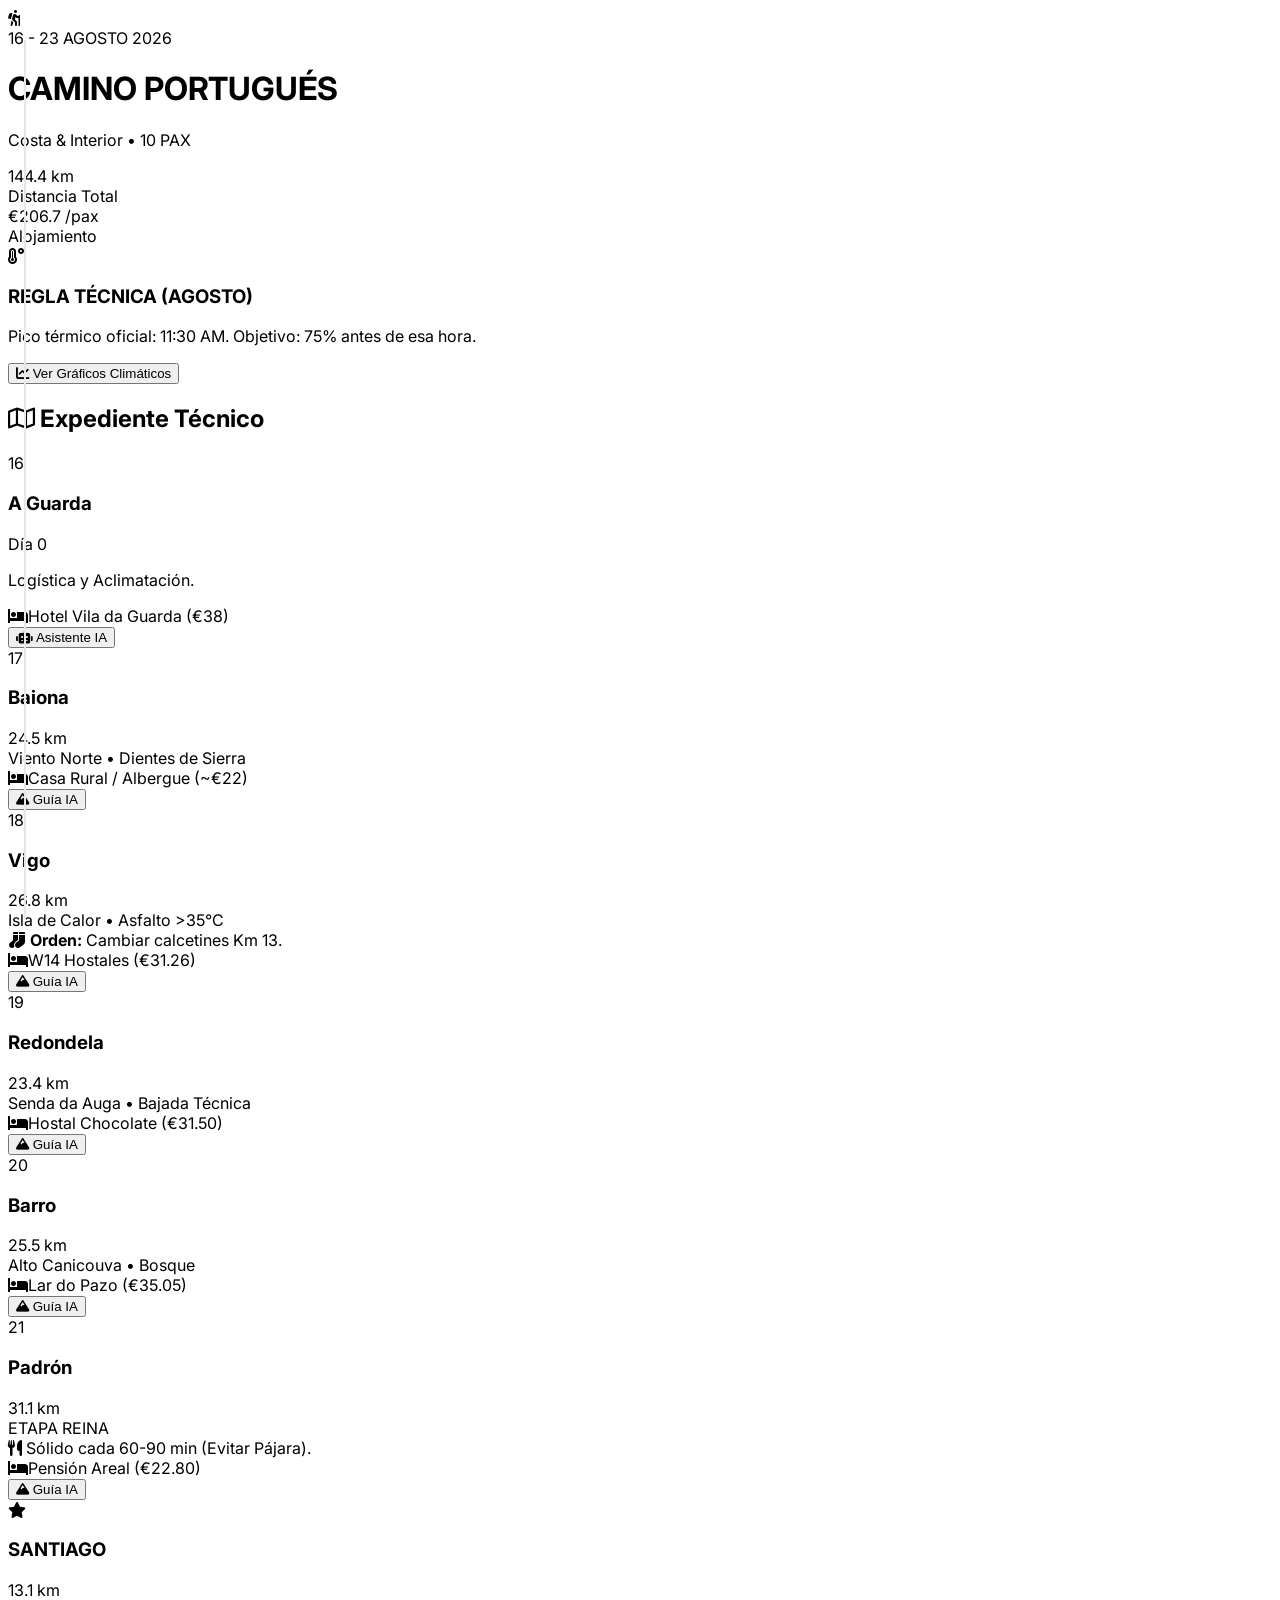
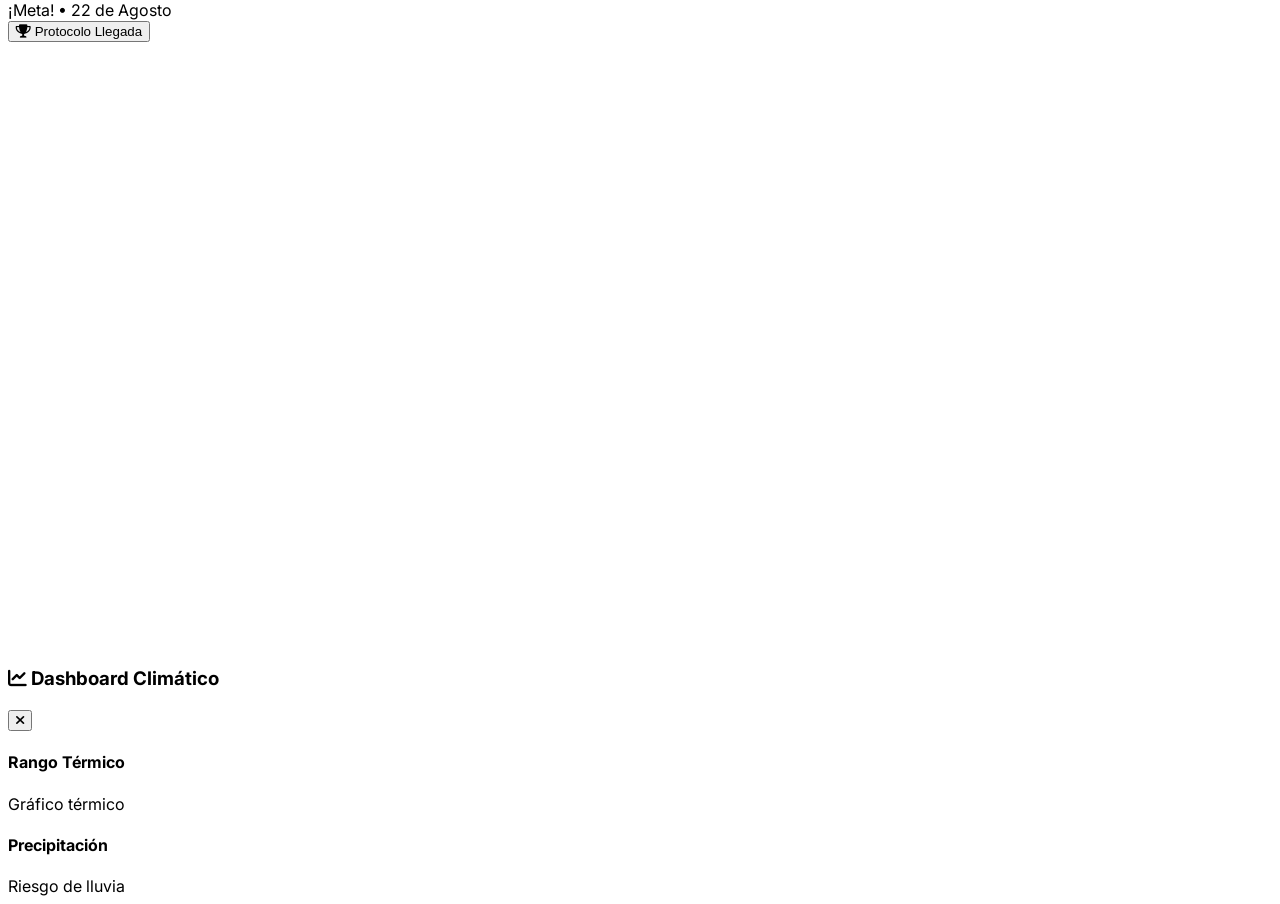
==== commit 788264f1: "Update index.html" ====
--- a/Web/index.html
+++ b/Web/index.html
@@ -15,7 +15,7 @@
         .step-line { position: absolute; left: 24px; top: 40px; bottom: -20px; width: 2px; background-color: #E5E7EB; z-index: 0; }
         .last-step .step-line { display: none; }
         #aiModal { transition: opacity 0.3s ease-in-out; }
-        #aiModal.hidden { opacity: 0; pointer-events: none; display: none; }
+        #aiModal.hidden { opacity: 0; pointer-events: none; }
         .modal-scroll::-webkit-scrollbar { width: 8px; }
         .modal-scroll::-webkit-scrollbar-track { background: #f1f1f1; border-radius: 8px; }
         .modal-scroll::-webkit-scrollbar-thumb { background: #cbd5e1; border-radius: 8px; }
@@ -38,6 +38,7 @@
             <div class="inline-block bg-blue-500 bg-opacity-50 rounded-full px-3 py-1 text-xs font-semibold tracking-wide mb-3 border border-blue-400">16 - 23 AGOSTO 2026</div>
             <h1 class="text-4xl font-extrabold mb-2 leading-tight">CAMINO PORTUGUÉS</h1>
             <p class="text-blue-100 text-lg">Costa & Interior • 10 PAX</p>
+
             <div class="grid grid-cols-2 gap-4 mt-8">
                 <div class="bg-white bg-opacity-20 backdrop-blur-sm p-4 rounded-xl border border-white border-opacity-30">
                     <div class="text-2xl font-bold">144.4 <span class="text-sm font-normal opacity-80">km</span></div>
@@ -59,34 +60,47 @@
                 </div>
                 <div>
                     <h3 class="font-bold text-gray-900">REGLA TÉCNICA (AGOSTO)</h3>
-                    <p class="text-sm text-gray-600 mt-1 leading-relaxed">Pico térmico: <span class="font-bold text-orange-600">11:30 AM</span>. Objetivo: 75% de etapa antes de esa hora.</p>
-                </div>
-            </div>
-            <button onclick="openClimateModal()" class="w-full py-3 bg-slate-100 hover:bg-slate-200 text-slate-700 rounded-lg text-xs font-bold uppercase tracking-wide flex items-center justify-center border border-slate-200 shadow-sm">
+                    <p class="text-sm text-gray-600 mt-1 leading-relaxed">Pico térmico oficial: <span class="font-bold text-orange-600">11:30 AM</span>. Objetivo: 75% antes de esa hora.</p>
+                </div>
+            </div>
+            <button onclick="openClimateModal()" class="w-full py-3 bg-slate-100 hover:bg-slate-200 text-slate-700 rounded-lg text-xs font-bold uppercase tracking-wide flex items-center justify-center transition-colors border border-slate-200 shadow-sm">
                 <i class="fas fa-chart-line mr-2 text-blue-600"></i> Ver Gráficos Climáticos
             </button>
         </div>
 
         <h2 class="text-xl font-bold text-gray-900 mb-6 flex items-center"><i class="far fa-map mr-2 text-blue-600"></i> Expediente Técnico</h2>
 
-        <div class="space-y-0" id="itinerary-list">
+        <div class="space-y-0">
             <div class="relative pl-16 pb-8">
                 <div class="step-line"></div>
                 <div class="absolute left-0 top-0 w-12 h-12 bg-blue-100 rounded-full flex items-center justify-center text-blue-600 font-bold border-4 border-white shadow-sm z-10">16</div>
-                <div class="bg-white p-5 rounded-xl shadow-sm border border-gray-100 hover:shadow-md transition-shadow relative overflow-hidden group">
-                    <h3 class="font-bold text-lg">A Guarda</h3>
+                <div class="bg-white p-5 rounded-xl shadow-sm border border-gray-100">
+                    <div class="flex justify-between items-start mb-2">
+                        <h3 class="font-bold text-lg">A Guarda</h3>
+                        <span class="text-xs font-semibold bg-gray-100 text-gray-600 px-2 py-1 rounded">Día 0</span>
+                    </div>
                     <p class="text-sm text-gray-500 mb-3">Logística y Aclimatación.</p>
-                    <button onclick="openModal('A Guarda')" class="w-full py-2 bg-gradient-to-r from-indigo-500 to-purple-600 text-white rounded-lg text-sm font-semibold shadow-md flex items-center justify-center transform transition-transform active:scale-95">
+                    <div class="flex items-center text-sm text-blue-800 bg-blue-50 p-2 rounded-lg mb-3">
+                        <i class="fas fa-bed mr-2 opacity-70"></i><span class="font-medium">Hotel Vila da Guarda (€38)</span>
+                    </div>
+                    <button onclick="openModal('A Guarda')" class="w-full py-2 bg-gradient-to-r from-indigo-500 to-purple-600 text-white rounded-lg text-sm font-semibold shadow-md flex items-center justify-center">
                         <i class="fas fa-robot mr-2 text-yellow-300"></i> Asistente IA
                     </button>
                 </div>
             </div>
+
             <div class="relative pl-16 pb-8">
                 <div class="step-line"></div>
                 <div class="absolute left-0 top-0 w-12 h-12 bg-white rounded-full flex items-center justify-center text-gray-700 font-bold border-4 border-gray-100 shadow-sm z-10 text-sm">17</div>
                 <div class="bg-white p-5 rounded-xl shadow-sm border border-gray-100">
-                    <h3 class="font-bold text-lg">Baiona</h3>
-                    <div class="text-xs text-purple-600 font-semibold mb-3">24.5 km • Viento Norte</div>
+                    <div class="flex justify-between items-center mb-1">
+                        <h3 class="font-bold text-lg">Baiona</h3>
+                        <span class="text-xs text-gray-400">24.5 km</span>
+                    </div>
+                    <div class="text-xs text-purple-600 font-semibold mb-3">Viento Norte • Dientes de Sierra</div>
+                    <div class="flex items-center text-sm text-gray-600 bg-gray-50 p-2 rounded-lg mb-3">
+                        <i class="fas fa-bed mr-2 opacity-50"></i><span>Casa Rural / Albergue (~€22)</span>
+                    </div>
                     <button onclick="openModal('Baiona')" class="w-full py-2 bg-indigo-50 text-indigo-700 hover:bg-indigo-100 rounded-lg text-sm font-semibold border border-indigo-200 flex items-center justify-center">
                         <i class="fas fa-mountain mr-2"></i> Guía IA
                     </button>
@@ -97,21 +111,92 @@
                 <div class="step-line"></div>
                 <div class="absolute left-0 top-0 w-12 h-12 bg-white rounded-full flex items-center justify-center text-gray-700 font-bold border-4 border-gray-100 shadow-sm z-10 text-sm">18</div>
                 <div class="bg-white p-5 rounded-xl shadow-sm border border-gray-100">
-                    <h3 class="font-bold text-lg">Vigo</h3>
-                    <div class="text-xs text-orange-600 font-semibold mb-3">26.8 km • Isla de Calor</div>
+                    <div class="flex justify-between items-center mb-1">
+                        <h3 class="font-bold text-lg">Vigo</h3>
+                        <span class="text-xs text-gray-400">26.8 km</span>
+                    </div>
+                    <div class="text-xs text-orange-600 font-semibold mb-3">Isla de Calor • Asfalto >35°C</div>
+                    <div class="bg-orange-50 border border-orange-100 p-2 rounded text-xs text-orange-800 mb-2">
+                        <i class="fas fa-socks mr-1"></i> <strong>Orden:</strong> Cambiar calcetines Km 13.
+                    </div>
+                    <div class="flex items-center text-sm text-gray-600 bg-gray-50 p-2 rounded-lg mb-3">
+                        <i class="fas fa-bed mr-2 opacity-50"></i><span>W14 Hostales (€31.26)</span>
+                    </div>
                     <button onclick="openModal('Vigo')" class="w-full py-2 bg-indigo-50 text-indigo-700 hover:bg-indigo-100 rounded-lg text-sm font-semibold border border-indigo-200 flex items-center justify-center">
                          <i class="fas fa-mountain mr-2"></i> Guía IA
                     </button>
                 </div>
             </div>
+
+            <div class="relative pl-16 pb-8">
+                <div class="step-line"></div>
+                <div class="absolute left-0 top-0 w-12 h-12 bg-white rounded-full flex items-center justify-center text-gray-700 font-bold border-4 border-gray-100 shadow-sm z-10 text-sm">19</div>
+                <div class="bg-white p-5 rounded-xl shadow-sm border border-gray-100">
+                    <div class="flex justify-between items-center mb-1">
+                        <h3 class="font-bold text-lg">Redondela</h3>
+                        <span class="text-xs text-gray-400">23.4 km</span>
+                    </div>
+                    <div class="text-xs text-green-600 font-semibold mb-3">Senda da Auga • Bajada Técnica</div>
+                    <div class="flex items-center text-sm text-gray-600 bg-gray-50 p-2 rounded-lg mb-3">
+                        <i class="fas fa-bed mr-2 opacity-50"></i><span>Hostal Chocolate (€31.50)</span>
+                    </div>
+                    <button onclick="openModal('Redondela')" class="w-full py-2 bg-indigo-50 text-indigo-700 hover:bg-indigo-100 rounded-lg text-sm font-semibold border border-indigo-200 flex items-center justify-center">
+                         <i class="fas fa-mountain mr-2"></i> Guía IA
+                    </button>
+                </div>
+            </div>
+
+            <div class="relative pl-16 pb-8">
+                <div class="step-line"></div>
+                <div class="absolute left-0 top-0 w-12 h-12 bg-white rounded-full flex items-center justify-center text-gray-700 font-bold border-4 border-gray-100 shadow-sm z-10 text-sm">20</div>
+                <div class="bg-white p-5 rounded-xl shadow-sm border border-gray-100">
+                    <div class="flex justify-between items-center mb-1">
+                        <h3 class="font-bold text-lg">Barro</h3>
+                        <span class="text-xs text-gray-400">25.5 km</span>
+                    </div>
+                    <div class="text-xs text-green-600 font-semibold mb-3">Alto Canicouva • Bosque</div>
+                    <div class="flex items-center text-sm text-gray-600 bg-gray-50 p-2 rounded-lg mb-3">
+                        <i class="fas fa-bed mr-2 opacity-50"></i><span>Lar do Pazo (€35.05)</span>
+                    </div>
+                    <button onclick="openModal('Barro')" class="w-full py-2 bg-indigo-50 text-indigo-700 hover:bg-indigo-100 rounded-lg text-sm font-semibold border border-indigo-200 flex items-center justify-center">
+                         <i class="fas fa-mountain mr-2"></i> Guía IA
+                    </button>
+                </div>
+            </div>
+
             <div class="relative pl-16 pb-8">
                 <div class="step-line"></div>
                 <div class="absolute left-0 top-0 w-12 h-12 bg-red-100 rounded-full flex items-center justify-center text-red-600 font-bold border-4 border-white shadow-sm z-10 text-sm">21</div>
                 <div class="bg-white p-5 rounded-xl shadow-sm border border-red-100 ring-2 ring-red-50">
-                    <h3 class="font-bold text-lg text-red-700">Padrón</h3>
-                    <div class="inline-block bg-red-100 text-red-800 text-xs px-2 py-0.5 rounded font-bold mb-3">31.1 km • ETAPA REINA</div>
+                    <div class="flex justify-between items-center mb-1">
+                        <h3 class="font-bold text-lg text-red-700">Padrón</h3>
+                        <span class="font-bold text-red-600 text-sm">31.1 km</span>
+                    </div>
+                    <div class="inline-block bg-red-100 text-red-800 text-xs px-2 py-0.5 rounded font-bold mb-3">ETAPA REINA</div>
+                    <div class="bg-red-50 p-2 rounded text-xs text-red-800 mb-2 font-medium border border-red-100">
+                        <i class="fas fa-utensils mr-1"></i> Sólido cada 60-90 min (Evitar Pájara).
+                    </div>
+                    <div class="flex items-center text-sm text-gray-600 bg-gray-50 p-2 rounded-lg mb-3">
+                        <i class="fas fa-bed mr-2 opacity-50"></i><span>Pensión Areal (€22.80)</span>
+                    </div>
                     <button onclick="openModal('Padrón')" class="w-full py-2 bg-red-50 text-red-700 hover:bg-red-100 rounded-lg text-sm font-semibold border border-red-200 flex items-center justify-center">
                          <i class="fas fa-mountain mr-2"></i> Guía IA
+                    </button>
+                </div>
+            </div>
+
+            <div class="relative pl-16 last-step">
+                <div class="absolute left-0 top-0 w-12 h-12 bg-yellow-400 rounded-full flex items-center justify-center text-yellow-900 font-bold border-4 border-white shadow-sm z-10 text-lg">
+                    <i class="fas fa-star"></i>
+                </div>
+                <div class="bg-gradient-to-r from-yellow-50 to-white p-5 rounded-xl shadow-sm border border-yellow-200">
+                    <div class="flex justify-between items-center mb-1">
+                        <h3 class="font-bold text-lg text-gray-900">SANTIAGO</h3>
+                        <span class="text-xs text-gray-400">13.1 km</span>
+                    </div>
+                    <div class="text-xs text-yellow-600 font-bold mb-3 uppercase tracking-wide">¡Meta! • 22 de Agosto</div>
+                    <button onclick="openModal('Santiago de Compostela')" class="w-full py-2 bg-yellow-100 text-yellow-800 hover:bg-yellow-200 rounded-lg text-sm font-semibold border border-yellow-300 flex items-center justify-center">
+                        <i class="fas fa-trophy mr-2"></i> Protocolo Llegada
                     </button>
                 </div>
             </div>
@@ -125,37 +210,44 @@
                 <div class="flex items-center">
                     <div class="bg-white bg-opacity-20 p-2 rounded-lg mr-3"><i class="fas fa-robot text-xl"></i></div>
                     <div>
-                        <h3 class="font-bold text-lg" id="modalTitle">Guía del Camino IA</h3>
-                        <p class="text-xs text-blue-100">Modelo: Gemini 1.5 Flash (Alta Eficiencia)</p>
+                        <h3 class="font-bold text-lg" id="modalTitle">Jefe de Expedición IA</h3>
+                        <p class="text-xs text-blue-100">Analizando el Camino Portugués 2026</p>
                     </div>
                 </div>
                 <button onclick="closeModal()" class="text-white hover:bg-white hover:bg-opacity-20 rounded-full w-10 h-10 flex items-center justify-center"><i class="fas fa-times text-xl"></i></button>
             </div>
 
-            <div class="overflow-y-auto flex-grow modal-scroll bg-slate-50 p-4 md:p-8">
-                <div id="modalImageContainer" class="w-full mb-4 hidden">
-                    <img id="modalStageImage" src="" alt="Perfil" class="w-full h-auto rounded-lg shadow-sm border border-gray-100">
-                </div>
-                <div id="googleMap" class="hidden"></div>
-                <div id="modalContent" class="space-y-4 max-w-4xl mx-auto">
+            <div class="overflow-y-auto flex-grow modal-scroll bg-slate-50 flex flex-col">
+                <div id="modalImageContainer" class="w-full bg-white border-b border-gray-200 hidden">
+                    <div class="p-4 max-w-4xl mx-auto">
+                        <span class="text-xs font-bold text-gray-400 uppercase tracking-wide block mb-2">Perfil Topográfico:</span>
+                        <img id="modalStageImage" src="" alt="Perfil" class="w-full h-auto rounded-lg shadow-sm">
+                    </div>
+                </div>
+
+                <div id="mapContainer" class="px-4 md:px-8 mt-4 hidden">
+                    <div id="googleMap"></div>
+                </div>
+
+                <div id="modalContent" class="p-6 md:p-8 text-gray-700 text-base leading-relaxed space-y-4 max-w-4xl mx-auto w-full">
                     <div class="text-center py-10" id="welcomeMessage">
                         <div class="inline-block p-4 rounded-full bg-blue-50 mb-4 animate-bounce"><i class="fas fa-microchip text-4xl text-blue-400"></i></div>
-                        <p class="text-gray-600 font-medium">IA Conectada. Lista para analizar el Camino.</p>
+                        <p class="text-gray-600 font-medium">IA Conectada. Selecciona un área de análisis.</p>
                     </div>
                 </div>
             </div>
 
             <div class="bg-white border-t border-gray-100 p-3">
-                <div class="flex gap-2 overflow-x-auto pb-2 max-w-5xl mx-auto">
-                    <button onclick="askCategory('technical')" class="whitespace-nowrap bg-blue-50 text-blue-700 py-2 px-4 rounded-xl text-sm font-bold border border-blue-100"><i class="fas fa-mountain mr-2"></i>Técnico</button>
-                    <button onclick="askCategory('health')" class="whitespace-nowrap bg-red-50 text-red-700 py-2 px-4 rounded-xl text-sm font-bold border border-red-100"><i class="fas fa-heartbeat mr-2"></i>Salud</button>
-                    <button onclick="askCategory('logistics')" class="whitespace-nowrap bg-slate-50 text-slate-700 py-2 px-4 rounded-xl text-sm font-bold border border-gray-200"><i class="fas fa-map-signs mr-2"></i>Logística</button>
-                    <button onclick="askCategory('gastronomy')" class="whitespace-nowrap bg-green-50 text-green-700 py-2 px-4 rounded-xl text-sm font-bold border border-green-100"><i class="fas fa-utensils mr-2"></i>Comida</button>
-                    <button onclick="askCategory('fauna')" class="whitespace-nowrap bg-teal-50 text-teal-700 py-2 px-4 rounded-xl text-sm font-bold border border-teal-100"><i class="fas fa-dove mr-2"></i>Fauna</button>
-                </div>
-                <div class="max-w-4xl mx-auto flex gap-2 mt-2">
-                    <input type="text" id="customQuestion" placeholder="Escribe tu duda..." class="flex-grow p-3 rounded-xl border border-gray-300 outline-none text-sm focus:ring-2 focus:ring-blue-500">
-                    <button onclick="submitCustomQuestion()" class="bg-blue-600 text-white px-5 rounded-xl"><i class="fas fa-paper-plane"></i></button>
+                <div class="flex gap-2 overflow-x-auto pb-2 max-w-5xl mx-auto px-2">
+                    <button onclick="askCategory('technical')" class="whitespace-nowrap bg-blue-50 border border-blue-100 text-blue-700 py-3 px-4 rounded-xl text-xs font-bold shadow-sm"><i class="fas fa-mountain mr-2"></i>Técnico</button>
+                    <button onclick="askCategory('health')" class="whitespace-nowrap bg-red-50 border border-red-100 text-red-700 py-3 px-4 rounded-xl text-xs font-bold shadow-sm"><i class="fas fa-heartbeat mr-2"></i>Salud</button>
+                    <button onclick="askCategory('logistics')" class="whitespace-nowrap bg-slate-50 border border-gray-200 text-slate-700 py-3 px-4 rounded-xl text-xs font-bold shadow-sm"><i class="fas fa-map-signs mr-2"></i>Logística</button>
+                    <button onclick="askCategory('gastronomy')" class="whitespace-nowrap bg-green-50 border border-green-100 text-green-700 py-3 px-4 rounded-xl text-xs font-bold shadow-sm"><i class="fas fa-utensils mr-2"></i>Comida</button>
+                    <button onclick="askCategory('fauna')" class="whitespace-nowrap bg-teal-50 border border-teal-100 text-teal-700 py-3 px-4 rounded-xl text-xs font-bold shadow-sm"><i class="fas fa-dove mr-2"></i>Fauna</button>
+                </div>
+                <div class="max-w-4xl mx-auto flex gap-2 mt-2 px-2">
+                    <input type="text" id="customQuestion" placeholder="Pregunta algo específico..." class="flex-grow p-3 rounded-xl border border-gray-300 focus:ring-2 focus:ring-blue-500 outline-none text-sm">
+                    <button onclick="submitCustomQuestion()" class="bg-blue-600 hover:bg-blue-700 text-white px-5 rounded-xl transition-colors"><i class="fas fa-paper-plane"></i></button>
                 </div>
             </div>
         </div>
@@ -170,27 +262,38 @@
             </div>
             <div class="overflow-y-auto p-4 bg-slate-100 grid grid-cols-1 md:grid-cols-2 gap-4">
                 <div class="bg-white p-4 rounded-xl shadow"><h4>Rango Térmico</h4><div class="h-40 bg-gray-50 flex items-center justify-center text-gray-400">Gráfico térmico</div></div>
-                <div class="bg-white p-4 rounded-xl shadow"><h4>Lluvia</h4><div class="h-40 bg-gray-50 flex items-center justify-center text-gray-400">Riesgo de precipitación</div></div>
+                <div class="bg-white p-4 rounded-xl shadow"><h4>Precipitación</h4><div class="h-40 bg-gray-50 flex items-center justify-center text-gray-400">Riesgo de lluvia</div></div>
             </div>
         </div>
     </div>
 
     <script>
         let currentStage = "";
-        
-        // 🔑 DECIFRADO DE API KEY (Aquí pones tu base64)
+        let map;
+
+        // API KEY DECODIFICACIÓN
         const _0x4f2a = ["QUl6YVN5Q2FsVk5QZUI2NHNOcm5IUVRzcEQydXVabWJTcDdTUHNV"];
         const getDecodedKey = () => atob(_0x4f2a[0]);
 
-        // BASE DE DATOS LOCAL PARA CONTEXTO
+        // BASE DE DATOS COMPLETA (Restaurada)
         const stageData = {
-            "A Guarda": { raw: { technical: "Aclimatación.", health: "Hidratación inicial.", logistics: "Hotel Vila da Guarda.", gastronomy: "Langosta y Pez Espada.", fauna: "Cormoranes." } },
-            "Baiona": { image: "images/Etapa1.png", raw: { technical: "24.5km, Silleiro.", health: "Protección solar.", logistics: "Monasterio Oia.", gastronomy: "Empanada.", fauna: "Caballos salvajes." } },
-            "Vigo": { image: "images/Etapa2.png", raw: { technical: "26.8km, Asfalto.", health: "Cambio calcetines.", logistics: "W14 Hostales.", gastronomy: "Ostras en A Pedra.", fauna: "Aves limícolas." } },
-            "Padrón": { image: "images/Etapa5.png", raw: { technical: "31.1km. Etapa Reina.", health: "Comer cada 90 min.", logistics: "Pensión Areal.", gastronomy: "Pimientos de Padrón.", fauna: "Nutrias en río Ulla." } }
-        };
-
-        // LLAMADA A GEMINI 1.5 FLASH (EFICIENTE Y RÁPIDA)
+            "A Guarda": { image: null, raw: { technical: "Jornada de aclimatación. No hay marcha técnica hoy.", health: "Cena de carga rica en carbohidratos.", logistics: "Hotel Vila da Guarda. Check-in 14:00.", gastronomy: "Langosta (Capital de la langosta) y Pez Espada.", fauna: "Gaviotas patiamarillas y Cormoranes moñudos." } },
+            "Baiona": { image: "images/Etapa1.png", raw: { technical: "24.5km, +335m. Viento Norte. Tramo Crítico: Cabo Silleiro.", health: "La brisa enmascara el calor. Beber cada 20 min.", logistics: "Monasterio de Oia (Km 5) y Fortaleza de Monterreal.", gastronomy: "Mariscadas y tapas en el Casco Vello. Empanada en Mougás.", fauna: "Caballos Salvajes (Garranos) y Delfines mulares." } },
+            "Vigo": { image: "images/Etapa2.png", raw: { technical: "26.8km, +420m. Isla de calor. Entrada dura por asfalto.", health: "Aflojar cordones últimos 5km. Cambiar calcetines en Saiáns.", logistics: "A Ramallosa (Km 4). Alojamiento W14 Hostales.", gastronomy: "Ostras en A Pedra (Rúa Pescadería).", fauna: "Aves limícolas en la Foz del Miñor." } },
+            "Redondela": { image: "images/Etapa3.png", raw: { technical: "23.4km, +365m. Senda da Auga (llano). Bajada final técnica.", health: "Usar bastones en la bajada para proteger rótulas.", logistics: "Vistas Ría de Vigo. Hostal Chocolate.", gastronomy: "Chocos en su tinta en Redondela. Ostras en Arcade.", fauna: "Garzas reales en la Ensenada de San Simón." } },
+            "Barro": { image: "images/Etapa4.png", raw: { technical: "25.5km, +406m. Subida a A Canicouva. Terreno rompepiernas.", health: "Estrategia 'Negative Split'. Cuidado calor estático.", logistics: "Pontesampaio (Km 1). Pontevedra (Km 12). Lar do Pazo.", gastronomy: "Tapeo en Plaza de la Leña (Pontevedra). Cocido en Barro.", fauna: "Ardillas rojas y rapaces forestales." } },
+            "Padrón": { image: "images/Etapa5.png", raw: { technical: "31.1km, +342m. ETAPA REINA. Larga y monótona.", health: "Comer sólido cada 60-90 min. Parar en Caldas.", logistics: "Caldas de Reis (Km 10). Alojamiento Pensión Areal.", gastronomy: "Pimientos de Padrón y Pulpo á feira.", fauna: "Nutrias y Martín Pescador en el río Ulla." } },
+            "Santiago de Compostela": { image: "images/Etapa6.png", raw: { technical: "13.1km, +335m. Subida suave. Repecho O Milladoiro.", health: "Llevar ropa seca para la llegada a la Catedral.", logistics: "Parque Alameda. Meta en Obradoiro.", gastronomy: "Tarta de Santiago y mariscada final.", fauna: "Halcones Peregrinos en las torres de la Catedral." } }
+        };
+
+        const restaurantData = {
+            "A Guarda": { center: { lat: 41.9020, lng: -8.8745 }, places: [{ name: "Arruaz", desc: "Langosta." }, { name: "O Roxo", desc: "Tapas." }] },
+            "Baiona": { center: { lat: 42.1205, lng: -8.8495 }, places: [{ name: "O Mosquito", desc: "Pulpo." }] },
+            "Vigo": { center: { lat: 42.2395, lng: -8.7265 }, places: [{ name: "A Pedra", desc: "Ostras frescas." }] },
+            "Padrón": { center: { lat: 42.7388, lng: -8.6608 }, places: [{ name: "Pulpería Rial", desc: "Pulpo á feira." }] }
+        };
+
+        // LLAMADA A API (Gemini 1.5 Flash)
         async function callGeminiAPI(prompt) {
             const apiKey = getDecodedKey();
             const url = `https://generativelanguage.googleapis.com/v1beta/models/gemini-1.5-flash:generateContent?key=${apiKey}`;
@@ -213,7 +316,8 @@
             currentStage = stage;
             document.getElementById('modalTitle').innerText = "Informe: " + stage;
             document.getElementById('aiModal').classList.remove('hidden');
-            document.getElementById('modalContent').innerHTML = '<div class="text-center py-10" id="welcomeMessage"><p class="text-gray-600 font-medium">Pulsa una categoría para analizar la etapa.</p></div>';
+            document.getElementById('modalContent').innerHTML = '<div class="text-center py-10" id="welcomeMessage"><p class="text-gray-600 font-medium">IA Conectada. Selecciona una categoría para analizar.</p></div>';
+            document.getElementById('mapContainer').classList.add('hidden');
             
             const data = stageData[stage];
             const imgCont = document.getElementById('modalImageContainer');
@@ -234,22 +338,21 @@
             const welcomeMsg = document.getElementById('welcomeMessage');
             if (welcomeMsg) welcomeMsg.style.display = 'none';
 
-            const rawInfo = stageData[currentStage]?.raw[category] || "Información general.";
+            if (category === 'gastronomy') document.getElementById('mapContainer').classList.remove('hidden');
+            else document.getElementById('mapContainer').classList.add('hidden');
+
+            const rawInfo = stageData[currentStage]?.raw[category] || "Información general de la etapa.";
             appendMessage('user', `Háblame de ${category} en ${currentStage}`);
 
             const loadingId = 'loading-' + Date.now();
             appendMessage('bot', `<div class="typing-indicator"><span></span><span></span><span></span></div>`, loadingId);
 
             try {
-                const prompt = `Actúa como guía experto del Camino de Santiago. 
-                Etapa: ${currentStage}. 
-                Contexto: ${rawInfo}. 
-                Responde sobre la categoría ${category} de forma útil, motivadora y con formato Markdown (negritas, listas).`;
-                
+                const prompt = `Eres un guía experto del Camino. Etapa: ${currentStage}. Info: ${rawInfo}. Explica esto de forma profesional y motivadora usando Markdown.`;
                 const response = await callGeminiAPI(prompt);
                 document.getElementById(loadingId).innerHTML = marked.parse(response);
             } catch (e) {
-                document.getElementById(loadingId).innerHTML = marked.parse(rawInfo + "\n\n*(Datos locales)*");
+                document.getElementById(loadingId).innerHTML = marked.parse(rawInfo + "\n\n*(Error: Datos locales)*");
             }
         };
 
@@ -264,11 +367,12 @@
             appendMessage('bot', `<div class="typing-indicator"><span></span><span></span><span></span></div>`, loadingId);
 
             try {
-                const prompt = `Guía del Camino de Santiago. Etapa actual: ${currentStage}. Pregunta: "${val}". Responde brevemente.`;
+                const raw = stageData[currentStage].raw;
+                const prompt = `Guía del Camino. Etapa: ${currentStage}. Contexto etapa: ${JSON.stringify(raw)}. Pregunta: "${val}". Responde de forma útil.`;
                 const response = await callGeminiAPI(prompt);
                 document.getElementById(loadingId).innerHTML = marked.parse(response);
             } catch (e) {
-                document.getElementById(loadingId).innerHTML = "Lo siento, no puedo responder ahora mismo.";
+                document.getElementById(loadingId).innerHTML = "Error de conexión con la IA.";
             }
         };
 
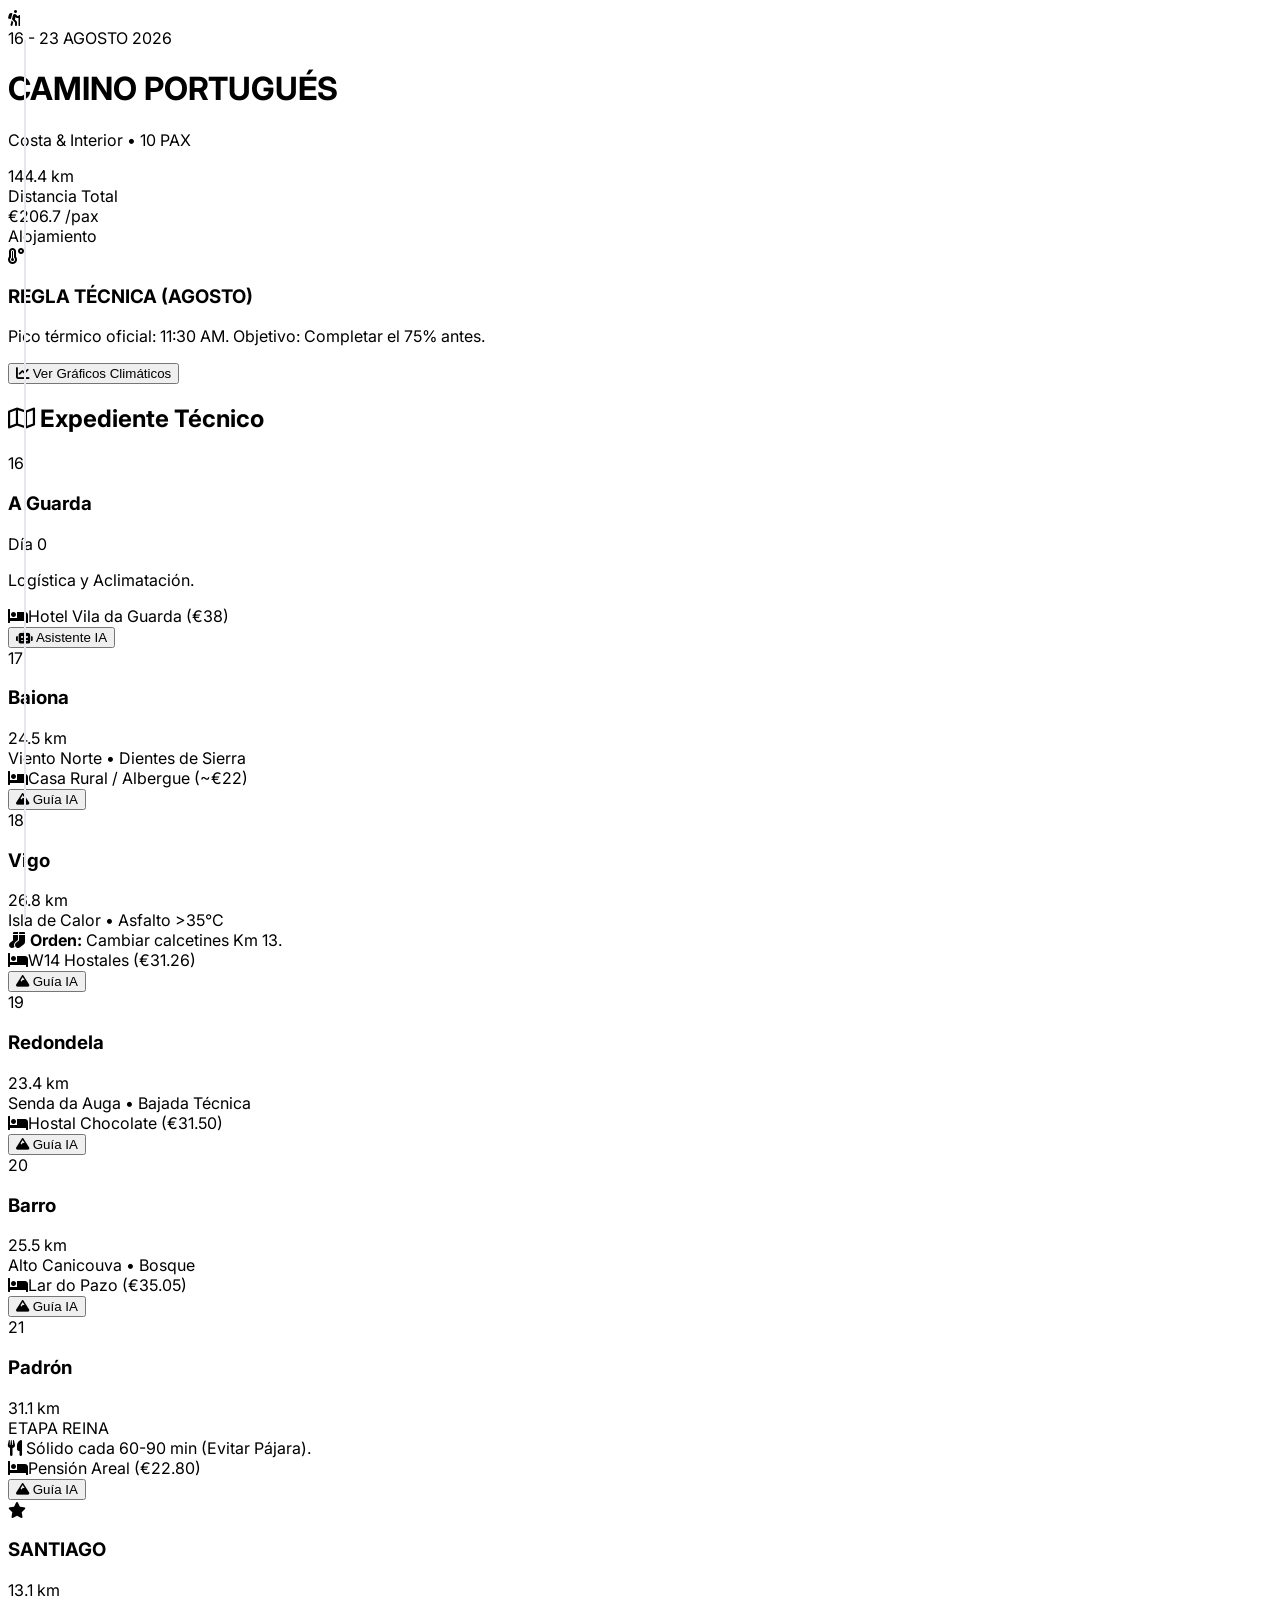
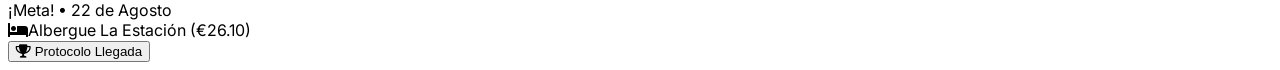
==== commit 0a1916a5: "Update index.html" ====
--- a/Web/index.html
+++ b/Web/index.html
@@ -15,7 +15,7 @@
         .step-line { position: absolute; left: 24px; top: 40px; bottom: -20px; width: 2px; background-color: #E5E7EB; z-index: 0; }
         .last-step .step-line { display: none; }
         #aiModal { transition: opacity 0.3s ease-in-out; }
-        #aiModal.hidden { opacity: 0; pointer-events: none; }
+        #aiModal.hidden { opacity: 0; pointer-events: none; display: none; }
         .modal-scroll::-webkit-scrollbar { width: 8px; }
         .modal-scroll::-webkit-scrollbar-track { background: #f1f1f1; border-radius: 8px; }
         .modal-scroll::-webkit-scrollbar-thumb { background: #cbd5e1; border-radius: 8px; }
@@ -25,7 +25,7 @@
         .typing-indicator span:nth-child(2) { animation-delay: 0.2s; }
         .typing-indicator span:nth-child(3) { animation-delay: 0.4s; }
         @keyframes typing { 0%, 100% { transform: translateY(0); } 50% { transform: translateY(-5px); } }
-        #googleMap { height: 300px !important; width: 100%; border-radius: 12px; margin-top: 15px; margin-bottom: 15px; box-shadow: 0 4px 6px -1px rgba(0, 0, 0, 0.1); border: 1px solid #ddd; background-color: #e5e7eb; }
+        #googleMap { height: 300px !important; width: 100%; border-radius: 12px; margin-top: 15px; margin-bottom: 15px; border: 1px solid #ddd; background-color: #e5e7eb; display: none; }
     </style>
 </head>
 <body class="bg-slate-50 text-slate-800 antialiased">
@@ -38,7 +38,6 @@
             <div class="inline-block bg-blue-500 bg-opacity-50 rounded-full px-3 py-1 text-xs font-semibold tracking-wide mb-3 border border-blue-400">16 - 23 AGOSTO 2026</div>
             <h1 class="text-4xl font-extrabold mb-2 leading-tight">CAMINO PORTUGUÉS</h1>
             <p class="text-blue-100 text-lg">Costa & Interior • 10 PAX</p>
-
             <div class="grid grid-cols-2 gap-4 mt-8">
                 <div class="bg-white bg-opacity-20 backdrop-blur-sm p-4 rounded-xl border border-white border-opacity-30">
                     <div class="text-2xl font-bold">144.4 <span class="text-sm font-normal opacity-80">km</span></div>
@@ -60,17 +59,17 @@
                 </div>
                 <div>
                     <h3 class="font-bold text-gray-900">REGLA TÉCNICA (AGOSTO)</h3>
-                    <p class="text-sm text-gray-600 mt-1 leading-relaxed">Pico térmico oficial: <span class="font-bold text-orange-600">11:30 AM</span>. Objetivo: 75% antes de esa hora.</p>
-                </div>
-            </div>
-            <button onclick="openClimateModal()" class="w-full py-3 bg-slate-100 hover:bg-slate-200 text-slate-700 rounded-lg text-xs font-bold uppercase tracking-wide flex items-center justify-center transition-colors border border-slate-200 shadow-sm">
+                    <p class="text-sm text-gray-600 mt-1 leading-relaxed">Pico térmico oficial: <span class="font-bold text-orange-600">11:30 AM</span>. Objetivo: Completar el 75% antes.</p>
+                </div>
+            </div>
+            <button onclick="openClimateModal()" class="w-full py-3 bg-slate-100 hover:bg-slate-200 text-slate-700 rounded-lg text-xs font-bold uppercase tracking-wide flex items-center justify-center border border-slate-200 shadow-sm">
                 <i class="fas fa-chart-line mr-2 text-blue-600"></i> Ver Gráficos Climáticos
             </button>
         </div>
 
         <h2 class="text-xl font-bold text-gray-900 mb-6 flex items-center"><i class="far fa-map mr-2 text-blue-600"></i> Expediente Técnico</h2>
 
-        <div class="space-y-0">
+        <div class="space-y-0" id="itinerary">
             <div class="relative pl-16 pb-8">
                 <div class="step-line"></div>
                 <div class="absolute left-0 top-0 w-12 h-12 bg-blue-100 rounded-full flex items-center justify-center text-blue-600 font-bold border-4 border-white shadow-sm z-10">16</div>
@@ -81,7 +80,7 @@
                     </div>
                     <p class="text-sm text-gray-500 mb-3">Logística y Aclimatación.</p>
                     <div class="flex items-center text-sm text-blue-800 bg-blue-50 p-2 rounded-lg mb-3">
-                        <i class="fas fa-bed mr-2 opacity-70"></i><span class="font-medium">Hotel Vila da Guarda (€38)</span>
+                        <i class="fas fa-bed mr-2 opacity-70"></i><span class="font-medium truncate">Hotel Vila da Guarda (€38)</span>
                     </div>
                     <button onclick="openModal('A Guarda')" class="w-full py-2 bg-gradient-to-r from-indigo-500 to-purple-600 text-white rounded-lg text-sm font-semibold shadow-md flex items-center justify-center">
                         <i class="fas fa-robot mr-2 text-yellow-300"></i> Asistente IA
@@ -195,6 +194,9 @@
                         <span class="text-xs text-gray-400">13.1 km</span>
                     </div>
                     <div class="text-xs text-yellow-600 font-bold mb-3 uppercase tracking-wide">¡Meta! • 22 de Agosto</div>
+                    <div class="flex items-center text-sm text-gray-600 bg-white bg-opacity-60 p-2 rounded-lg mb-3">
+                        <i class="fas fa-bed mr-2 opacity-50"></i><span>Albergue La Estación (€26.10)</span>
+                    </div>
                     <button onclick="openModal('Santiago de Compostela')" class="w-full py-2 bg-yellow-100 text-yellow-800 hover:bg-yellow-200 rounded-lg text-sm font-semibold border border-yellow-300 flex items-center justify-center">
                         <i class="fas fa-trophy mr-2"></i> Protocolo Llegada
                     </button>
@@ -211,41 +213,39 @@
                     <div class="bg-white bg-opacity-20 p-2 rounded-lg mr-3"><i class="fas fa-robot text-xl"></i></div>
                     <div>
                         <h3 class="font-bold text-lg" id="modalTitle">Jefe de Expedición IA</h3>
-                        <p class="text-xs text-blue-100">Analizando el Camino Portugués 2026</p>
+                        <p class="text-xs text-blue-100">Gemini 1.5 Flash (Sin límites de contexto)</p>
                     </div>
                 </div>
                 <button onclick="closeModal()" class="text-white hover:bg-white hover:bg-opacity-20 rounded-full w-10 h-10 flex items-center justify-center"><i class="fas fa-times text-xl"></i></button>
             </div>
 
-            <div class="overflow-y-auto flex-grow modal-scroll bg-slate-50 flex flex-col">
+            <div class="overflow-y-auto flex-grow modal-scroll bg-slate-50" id="chatScrollArea">
                 <div id="modalImageContainer" class="w-full bg-white border-b border-gray-200 hidden">
                     <div class="p-4 max-w-4xl mx-auto">
-                        <span class="text-xs font-bold text-gray-400 uppercase tracking-wide block mb-2">Perfil Topográfico:</span>
-                        <img id="modalStageImage" src="" alt="Perfil" class="w-full h-auto rounded-lg shadow-sm">
-                    </div>
-                </div>
-
-                <div id="mapContainer" class="px-4 md:px-8 mt-4 hidden">
-                    <div id="googleMap"></div>
-                </div>
-
-                <div id="modalContent" class="p-6 md:p-8 text-gray-700 text-base leading-relaxed space-y-4 max-w-4xl mx-auto w-full">
+                        <img id="modalStageImage" src="" alt="Perfil" class="w-full h-auto rounded-lg shadow-sm border">
+                    </div>
+                </div>
+
+                <div id="googleMap" class="mx-4 md:mx-8"></div>
+
+                <div id="modalContent" class="p-6 md:p-8 text-gray-700 space-y-4 max-w-4xl mx-auto w-full">
                     <div class="text-center py-10" id="welcomeMessage">
                         <div class="inline-block p-4 rounded-full bg-blue-50 mb-4 animate-bounce"><i class="fas fa-microchip text-4xl text-blue-400"></i></div>
-                        <p class="text-gray-600 font-medium">IA Conectada. Selecciona un área de análisis.</p>
+                        <p class="text-gray-600 font-medium text-lg">IA Conectada.</p>
+                        <p class="text-sm text-gray-400 mt-2">Selecciona un tema para recibir el informe.</p>
                     </div>
                 </div>
             </div>
 
             <div class="bg-white border-t border-gray-100 p-3">
                 <div class="flex gap-2 overflow-x-auto pb-2 max-w-5xl mx-auto px-2">
-                    <button onclick="askCategory('technical')" class="whitespace-nowrap bg-blue-50 border border-blue-100 text-blue-700 py-3 px-4 rounded-xl text-xs font-bold shadow-sm"><i class="fas fa-mountain mr-2"></i>Técnico</button>
-                    <button onclick="askCategory('health')" class="whitespace-nowrap bg-red-50 border border-red-100 text-red-700 py-3 px-4 rounded-xl text-xs font-bold shadow-sm"><i class="fas fa-heartbeat mr-2"></i>Salud</button>
-                    <button onclick="askCategory('logistics')" class="whitespace-nowrap bg-slate-50 border border-gray-200 text-slate-700 py-3 px-4 rounded-xl text-xs font-bold shadow-sm"><i class="fas fa-map-signs mr-2"></i>Logística</button>
-                    <button onclick="askCategory('gastronomy')" class="whitespace-nowrap bg-green-50 border border-green-100 text-green-700 py-3 px-4 rounded-xl text-xs font-bold shadow-sm"><i class="fas fa-utensils mr-2"></i>Comida</button>
-                    <button onclick="askCategory('fauna')" class="whitespace-nowrap bg-teal-50 border border-teal-100 text-teal-700 py-3 px-4 rounded-xl text-xs font-bold shadow-sm"><i class="fas fa-dove mr-2"></i>Fauna</button>
-                </div>
-                <div class="max-w-4xl mx-auto flex gap-2 mt-2 px-2">
+                    <button onclick="askCategory('technical')" class="whitespace-nowrap bg-blue-50 border border-blue-100 text-blue-700 py-3 px-4 rounded-xl text-xs font-bold shadow-sm"><i class="fas fa-mountain mr-2 text-gray-600"></i>Técnico</button>
+                    <button onclick="askCategory('health')" class="whitespace-nowrap bg-red-50 border border-red-100 text-red-700 py-3 px-4 rounded-xl text-xs font-bold shadow-sm"><i class="fas fa-heartbeat mr-2 text-red-500"></i>Salud</button>
+                    <button onclick="askCategory('logistics')" class="whitespace-nowrap bg-slate-50 border border-gray-200 text-slate-700 py-3 px-4 rounded-xl text-xs font-bold shadow-sm"><i class="fas fa-map-signs mr-2 text-yellow-600"></i>Logística</button>
+                    <button onclick="askCategory('gastronomy')" class="whitespace-nowrap bg-green-50 border border-green-100 text-green-700 py-3 px-4 rounded-xl text-xs font-bold shadow-sm"><i class="fas fa-utensils mr-2 text-orange-500"></i>Comida</button>
+                    <button onclick="askCategory('fauna')" class="whitespace-nowrap bg-teal-50 border border-teal-100 text-teal-700 py-3 px-4 rounded-xl text-xs font-bold shadow-sm"><i class="fas fa-dove mr-2 text-teal-600"></i>Fauna</button>
+                </div>
+                <div class="max-w-4xl mx-auto flex gap-2 mt-2 px-2 pb-2">
                     <input type="text" id="customQuestion" placeholder="Pregunta algo específico..." class="flex-grow p-3 rounded-xl border border-gray-300 focus:ring-2 focus:ring-blue-500 outline-none text-sm">
                     <button onclick="submitCustomQuestion()" class="bg-blue-600 hover:bg-blue-700 text-white px-5 rounded-xl transition-colors"><i class="fas fa-paper-plane"></i></button>
                 </div>
@@ -253,29 +253,10 @@
         </div>
     </div>
 
-    <div id="climateModal" class="fixed inset-0 z-[60] flex items-center justify-center hidden">
-        <div class="absolute inset-0 bg-black bg-opacity-80 backdrop-blur-sm" onclick="closeClimateModal()"></div>
-        <div class="bg-white w-full h-full md:w-11/12 md:h-[90vh] md:rounded-2xl relative z-20 overflow-hidden flex flex-col">
-             <div class="bg-slate-800 text-white p-4 flex justify-between items-center">
-                <h3 class="font-bold"><i class="fas fa-chart-line mr-2"></i> Dashboard Climático</h3>
-                <button onclick="closeClimateModal()"><i class="fas fa-times text-2xl"></i></button>
-            </div>
-            <div class="overflow-y-auto p-4 bg-slate-100 grid grid-cols-1 md:grid-cols-2 gap-4">
-                <div class="bg-white p-4 rounded-xl shadow"><h4>Rango Térmico</h4><div class="h-40 bg-gray-50 flex items-center justify-center text-gray-400">Gráfico térmico</div></div>
-                <div class="bg-white p-4 rounded-xl shadow"><h4>Precipitación</h4><div class="h-40 bg-gray-50 flex items-center justify-center text-gray-400">Riesgo de lluvia</div></div>
-            </div>
-        </div>
-    </div>
-
     <script>
         let currentStage = "";
-        let map;
-
-        // API KEY DECODIFICACIÓN
-        const _0x4f2a = ["QUl6YVN5Q2FsVk5QZUI2NHNOcm5IUVRzcEQydXVabWJTcDdTUHNV"];
-        const getDecodedKey = () => atob(_0x4f2a[0]);
-
-        // BASE DE DATOS COMPLETA (Restaurada)
+        const apiKey = atob("QUl6YVN5Q2FsVk5QZUI2NHNOcm5IUVRzcEQydXVabWJTcDdTUHNV");
+
         const stageData = {
             "A Guarda": { image: null, raw: { technical: "Jornada de aclimatación. No hay marcha técnica hoy.", health: "Cena de carga rica en carbohidratos.", logistics: "Hotel Vila da Guarda. Check-in 14:00.", gastronomy: "Langosta (Capital de la langosta) y Pez Espada.", fauna: "Gaviotas patiamarillas y Cormoranes moñudos." } },
             "Baiona": { image: "images/Etapa1.png", raw: { technical: "24.5km, +335m. Viento Norte. Tramo Crítico: Cabo Silleiro.", health: "La brisa enmascara el calor. Beber cada 20 min.", logistics: "Monasterio de Oia (Km 5) y Fortaleza de Monterreal.", gastronomy: "Mariscadas y tapas en el Casco Vello. Empanada en Mougás.", fauna: "Caballos Salvajes (Garranos) y Delfines mulares." } },
@@ -287,27 +268,19 @@
         };
 
         const restaurantData = {
-            "A Guarda": { center: { lat: 41.9020, lng: -8.8745 }, places: [{ name: "Arruaz", desc: "Langosta." }, { name: "O Roxo", desc: "Tapas." }] },
-            "Baiona": { center: { lat: 42.1205, lng: -8.8495 }, places: [{ name: "O Mosquito", desc: "Pulpo." }] },
-            "Vigo": { center: { lat: 42.2395, lng: -8.7265 }, places: [{ name: "A Pedra", desc: "Ostras frescas." }] },
-            "Padrón": { center: { lat: 42.7388, lng: -8.6608 }, places: [{ name: "Pulpería Rial", desc: "Pulpo á feira." }] }
-        };
-
-        // LLAMADA A API (Gemini 1.5 Flash)
-        async function callGeminiAPI(prompt) {
-            const apiKey = getDecodedKey();
+            "A Guarda": { center: { lat: 41.9020, lng: -8.8745 }, places: ["Restaurante Arruaz (Langosta)", "O Roxo (Tapas)"] },
+            "Baiona": { center: { lat: 42.1205, lng: -8.8495 }, places: ["O Mosquito", "Recuncho do Mariñeiro"] },
+            "Vigo": { center: { lat: 42.2395, lng: -8.7265 }, places: ["A Pedra (Ostras)", "O Portón"] },
+            "Padrón": { center: { lat: 42.7388, lng: -8.6608 }, places: ["Pulpería Rial", "O Alpendre"] }
+        };
+
+        async function callGemini(prompt) {
             const url = `https://generativelanguage.googleapis.com/v1beta/models/gemini-1.5-flash:generateContent?key=${apiKey}`;
-
             const response = await fetch(url, {
                 method: 'POST',
                 headers: { 'Content-Type': 'application/json' },
-                body: JSON.stringify({
-                    contents: [{ parts: [{ text: prompt }] }],
-                    generationConfig: { temperature: 0.7, maxOutputTokens: 800 }
-                })
+                body: JSON.stringify({ contents: [{ parts: [{ text: prompt }] }] })
             });
-
-            if (!response.ok) throw new Error('API Error');
             const data = await response.json();
             return data.candidates[0].content.parts[0].text;
         }
@@ -316,8 +289,8 @@
             currentStage = stage;
             document.getElementById('modalTitle').innerText = "Informe: " + stage;
             document.getElementById('aiModal').classList.remove('hidden');
-            document.getElementById('modalContent').innerHTML = '<div class="text-center py-10" id="welcomeMessage"><p class="text-gray-600 font-medium">IA Conectada. Selecciona una categoría para analizar.</p></div>';
-            document.getElementById('mapContainer').classList.add('hidden');
+            document.getElementById('modalContent').innerHTML = '<div class="text-center py-10" id="welcomeMessage"><p class="text-gray-600 font-medium">IA Conectada. Elige una categoría.</p></div>';
+            document.getElementById('googleMap').style.display = 'none';
             
             const data = stageData[stage];
             const imgCont = document.getElementById('modalImageContainer');
@@ -330,60 +303,55 @@
         };
 
         window.closeModal = () => document.getElementById('aiModal').classList.add('hidden');
-        window.openClimateModal = () => document.getElementById('climateModal').classList.remove('hidden');
-        window.closeClimateModal = () => document.getElementById('climateModal').classList.add('hidden');
-
-        window.askCategory = async function(category) {
-            const contentDiv = document.getElementById('modalContent');
+
+        window.askCategory = async function(cat) {
             const welcomeMsg = document.getElementById('welcomeMessage');
             if (welcomeMsg) welcomeMsg.style.display = 'none';
 
-            if (category === 'gastronomy') document.getElementById('mapContainer').classList.remove('hidden');
-            else document.getElementById('mapContainer').classList.add('hidden');
-
-            const rawInfo = stageData[currentStage]?.raw[category] || "Información general de la etapa.";
-            appendMessage('user', `Háblame de ${category} en ${currentStage}`);
-
-            const loadingId = 'loading-' + Date.now();
-            appendMessage('bot', `<div class="typing-indicator"><span></span><span></span><span></span></div>`, loadingId);
+            if (cat === 'gastronomy') {
+                const mapDiv = document.getElementById('googleMap');
+                mapDiv.style.display = 'block';
+                mapDiv.innerHTML = `<div class="p-6 bg-blue-50 text-blue-800 rounded-xl text-center">📍 Mapa activado para ${currentStage}. Marcadores sugeridos: ${restaurantData[currentStage]?.places.join(", ") || "No disponibles"}</div>`;
+            } else {
+                document.getElementById('googleMap').style.display = 'none';
+            }
+
+            const rawInfo = stageData[currentStage]?.raw[cat] || "Datos generales.";
+            appendMsg('user', `Consultar: ${cat.charAt(0).toUpperCase() + cat.slice(1)}`);
+            const loading = appendMsg('bot', '<div class="typing-indicator"><span></span><span></span><span></span></div>');
 
             try {
-                const prompt = `Eres un guía experto del Camino. Etapa: ${currentStage}. Info: ${rawInfo}. Explica esto de forma profesional y motivadora usando Markdown.`;
-                const response = await callGeminiAPI(prompt);
-                document.getElementById(loadingId).innerHTML = marked.parse(response);
+                const prompt = `Eres el guía experto del Camino Portugués. Etapa actual: ${currentStage}. Datos técnicos: ${rawInfo}. Explica esto de forma clara, profesional y motivadora usando Markdown (negritas y listas).`;
+                const res = await callGemini(prompt);
+                loading.innerHTML = marked.parse(res);
             } catch (e) {
-                document.getElementById(loadingId).innerHTML = marked.parse(rawInfo + "\n\n*(Error: Datos locales)*");
+                loading.innerHTML = marked.parse(rawInfo + "\n\n*(Error conexión: mostrando datos locales)*");
             }
         };
 
         window.submitCustomQuestion = async function() {
             const input = document.getElementById('customQuestion');
-            const val = input.value.trim();
-            if(!val) return;
+            if (!input.value.trim()) return;
+            const q = input.value;
             input.value = "";
-            
-            appendMessage('user', val);
-            const loadingId = 'loading-' + Date.now();
-            appendMessage('bot', `<div class="typing-indicator"><span></span><span></span><span></span></div>`, loadingId);
-
+            document.getElementById('welcomeMessage').style.display = 'none';
+            appendMsg('user', q);
+            const loading = appendMsg('bot', '<div class="typing-indicator"><span></span><span></span><span></span></div>');
             try {
-                const raw = stageData[currentStage].raw;
-                const prompt = `Guía del Camino. Etapa: ${currentStage}. Contexto etapa: ${JSON.stringify(raw)}. Pregunta: "${val}". Responde de forma útil.`;
-                const response = await callGeminiAPI(prompt);
-                document.getElementById(loadingId).innerHTML = marked.parse(response);
-            } catch (e) {
-                document.getElementById(loadingId).innerHTML = "Error de conexión con la IA.";
-            }
-        };
-
-        function appendMessage(sender, html, id = null) {
-            const contentDiv = document.getElementById('modalContent');
+                const raw = JSON.stringify(stageData[currentStage].raw);
+                const res = await callGemini(`Guía del Camino. Etapa: ${currentStage}. Datos: ${raw}. Pregunta: ${q}`);
+                loading.innerHTML = marked.parse(res);
+            } catch (e) { loading.innerHTML = "Error de respuesta."; }
+        };
+
+        function appendMsg(sender, html) {
             const div = document.createElement('div');
             div.className = sender === 'user' ? 'chat-bubble-user' : 'chat-bubble-bot';
-            if(id) div.id = id;
             div.innerHTML = html;
-            contentDiv.appendChild(div);
-            contentDiv.scrollTop = contentDiv.scrollHeight;
+            document.getElementById('modalContent').appendChild(div);
+            const scroll = document.getElementById('chatScrollArea');
+            scroll.scrollTop = scroll.scrollHeight;
+            return div;
         }
     </script>
 </body>
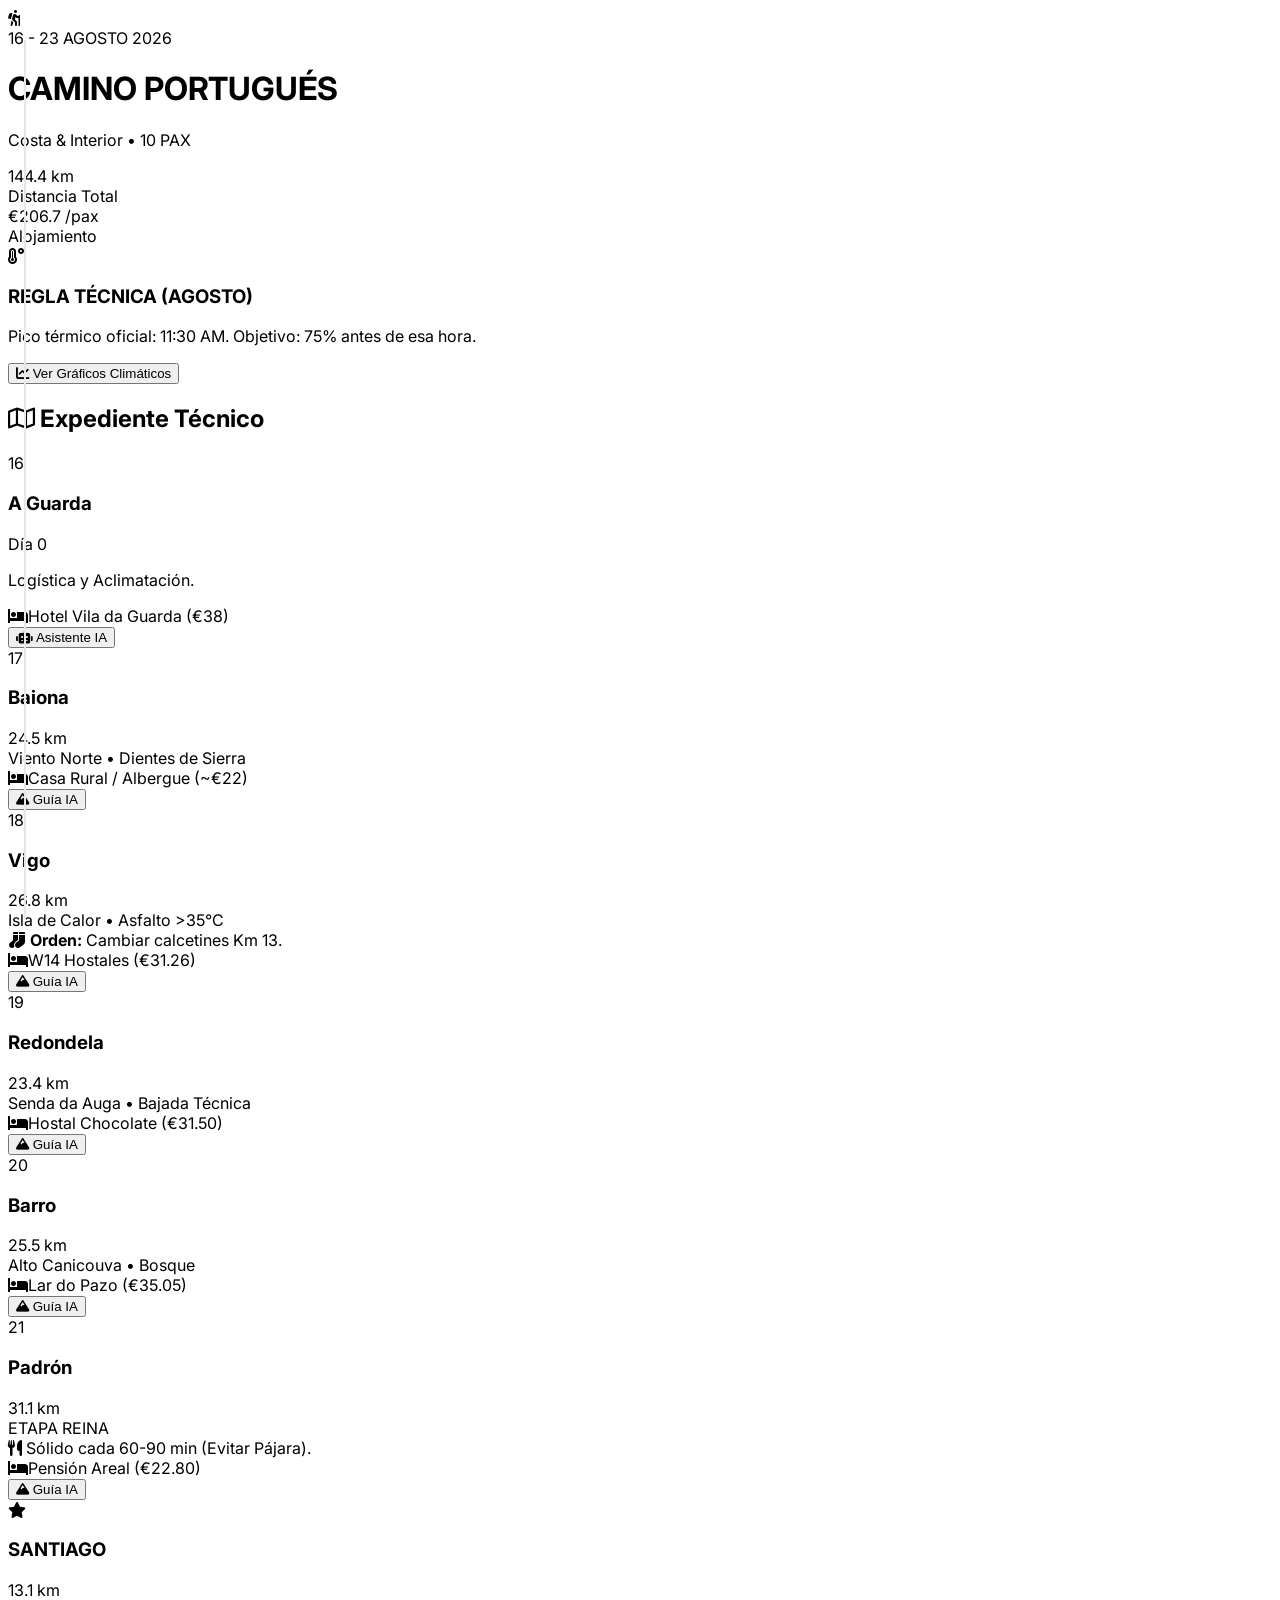
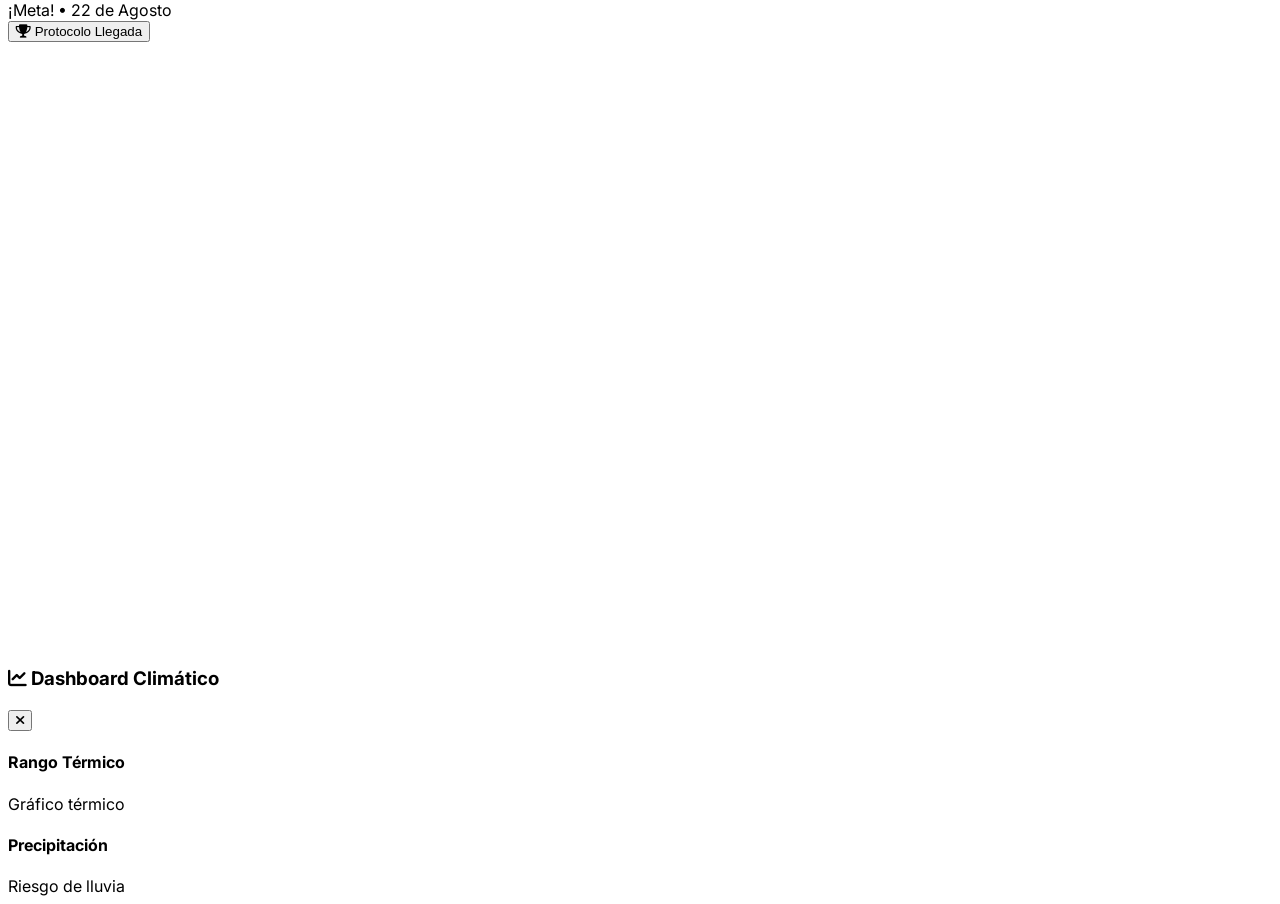
==== commit 0b3b332e: "Update index.html" ====
--- a/Web/index.html
+++ b/Web/index.html
@@ -15,7 +15,7 @@
         .step-line { position: absolute; left: 24px; top: 40px; bottom: -20px; width: 2px; background-color: #E5E7EB; z-index: 0; }
         .last-step .step-line { display: none; }
         #aiModal { transition: opacity 0.3s ease-in-out; }
-        #aiModal.hidden { opacity: 0; pointer-events: none; display: none; }
+        #aiModal.hidden { opacity: 0; pointer-events: none; }
         .modal-scroll::-webkit-scrollbar { width: 8px; }
         .modal-scroll::-webkit-scrollbar-track { background: #f1f1f1; border-radius: 8px; }
         .modal-scroll::-webkit-scrollbar-thumb { background: #cbd5e1; border-radius: 8px; }
@@ -25,7 +25,7 @@
         .typing-indicator span:nth-child(2) { animation-delay: 0.2s; }
         .typing-indicator span:nth-child(3) { animation-delay: 0.4s; }
         @keyframes typing { 0%, 100% { transform: translateY(0); } 50% { transform: translateY(-5px); } }
-        #googleMap { height: 300px !important; width: 100%; border-radius: 12px; margin-top: 15px; margin-bottom: 15px; border: 1px solid #ddd; background-color: #e5e7eb; display: none; }
+        #googleMap { height: 300px !important; width: 100%; border-radius: 12px; margin-top: 15px; margin-bottom: 15px; box-shadow: 0 4px 6px -1px rgba(0, 0, 0, 0.1); border: 1px solid #ddd; background-color: #e5e7eb; }
     </style>
 </head>
 <body class="bg-slate-50 text-slate-800 antialiased">
@@ -38,6 +38,7 @@
             <div class="inline-block bg-blue-500 bg-opacity-50 rounded-full px-3 py-1 text-xs font-semibold tracking-wide mb-3 border border-blue-400">16 - 23 AGOSTO 2026</div>
             <h1 class="text-4xl font-extrabold mb-2 leading-tight">CAMINO PORTUGUÉS</h1>
             <p class="text-blue-100 text-lg">Costa & Interior • 10 PAX</p>
+
             <div class="grid grid-cols-2 gap-4 mt-8">
                 <div class="bg-white bg-opacity-20 backdrop-blur-sm p-4 rounded-xl border border-white border-opacity-30">
                     <div class="text-2xl font-bold">144.4 <span class="text-sm font-normal opacity-80">km</span></div>
@@ -59,17 +60,17 @@
                 </div>
                 <div>
                     <h3 class="font-bold text-gray-900">REGLA TÉCNICA (AGOSTO)</h3>
-                    <p class="text-sm text-gray-600 mt-1 leading-relaxed">Pico térmico oficial: <span class="font-bold text-orange-600">11:30 AM</span>. Objetivo: Completar el 75% antes.</p>
-                </div>
-            </div>
-            <button onclick="openClimateModal()" class="w-full py-3 bg-slate-100 hover:bg-slate-200 text-slate-700 rounded-lg text-xs font-bold uppercase tracking-wide flex items-center justify-center border border-slate-200 shadow-sm">
+                    <p class="text-sm text-gray-600 mt-1 leading-relaxed">Pico térmico oficial: <span class="font-bold text-orange-600">11:30 AM</span>. Objetivo: 75% antes de esa hora.</p>
+                </div>
+            </div>
+            <button onclick="openClimateModal()" class="w-full py-3 bg-slate-100 hover:bg-slate-200 text-slate-700 rounded-lg text-xs font-bold uppercase tracking-wide flex items-center justify-center transition-colors border border-slate-200 shadow-sm">
                 <i class="fas fa-chart-line mr-2 text-blue-600"></i> Ver Gráficos Climáticos
             </button>
         </div>
 
         <h2 class="text-xl font-bold text-gray-900 mb-6 flex items-center"><i class="far fa-map mr-2 text-blue-600"></i> Expediente Técnico</h2>
 
-        <div class="space-y-0" id="itinerary">
+        <div class="space-y-0">
             <div class="relative pl-16 pb-8">
                 <div class="step-line"></div>
                 <div class="absolute left-0 top-0 w-12 h-12 bg-blue-100 rounded-full flex items-center justify-center text-blue-600 font-bold border-4 border-white shadow-sm z-10">16</div>
@@ -80,7 +81,7 @@
                     </div>
                     <p class="text-sm text-gray-500 mb-3">Logística y Aclimatación.</p>
                     <div class="flex items-center text-sm text-blue-800 bg-blue-50 p-2 rounded-lg mb-3">
-                        <i class="fas fa-bed mr-2 opacity-70"></i><span class="font-medium truncate">Hotel Vila da Guarda (€38)</span>
+                        <i class="fas fa-bed mr-2 opacity-70"></i><span class="font-medium">Hotel Vila da Guarda (€38)</span>
                     </div>
                     <button onclick="openModal('A Guarda')" class="w-full py-2 bg-gradient-to-r from-indigo-500 to-purple-600 text-white rounded-lg text-sm font-semibold shadow-md flex items-center justify-center">
                         <i class="fas fa-robot mr-2 text-yellow-300"></i> Asistente IA
@@ -194,9 +195,6 @@
                         <span class="text-xs text-gray-400">13.1 km</span>
                     </div>
                     <div class="text-xs text-yellow-600 font-bold mb-3 uppercase tracking-wide">¡Meta! • 22 de Agosto</div>
-                    <div class="flex items-center text-sm text-gray-600 bg-white bg-opacity-60 p-2 rounded-lg mb-3">
-                        <i class="fas fa-bed mr-2 opacity-50"></i><span>Albergue La Estación (€26.10)</span>
-                    </div>
                     <button onclick="openModal('Santiago de Compostela')" class="w-full py-2 bg-yellow-100 text-yellow-800 hover:bg-yellow-200 rounded-lg text-sm font-semibold border border-yellow-300 flex items-center justify-center">
                         <i class="fas fa-trophy mr-2"></i> Protocolo Llegada
                     </button>
@@ -213,39 +211,41 @@
                     <div class="bg-white bg-opacity-20 p-2 rounded-lg mr-3"><i class="fas fa-robot text-xl"></i></div>
                     <div>
                         <h3 class="font-bold text-lg" id="modalTitle">Jefe de Expedición IA</h3>
-                        <p class="text-xs text-blue-100">Gemini 1.5 Flash (Sin límites de contexto)</p>
+                        <p class="text-xs text-blue-100">Analizando el Camino Portugués 2026</p>
                     </div>
                 </div>
                 <button onclick="closeModal()" class="text-white hover:bg-white hover:bg-opacity-20 rounded-full w-10 h-10 flex items-center justify-center"><i class="fas fa-times text-xl"></i></button>
             </div>
 
-            <div class="overflow-y-auto flex-grow modal-scroll bg-slate-50" id="chatScrollArea">
+            <div class="overflow-y-auto flex-grow modal-scroll bg-slate-50 flex flex-col">
                 <div id="modalImageContainer" class="w-full bg-white border-b border-gray-200 hidden">
                     <div class="p-4 max-w-4xl mx-auto">
-                        <img id="modalStageImage" src="" alt="Perfil" class="w-full h-auto rounded-lg shadow-sm border">
-                    </div>
-                </div>
-
-                <div id="googleMap" class="mx-4 md:mx-8"></div>
-
-                <div id="modalContent" class="p-6 md:p-8 text-gray-700 space-y-4 max-w-4xl mx-auto w-full">
+                        <span class="text-xs font-bold text-gray-400 uppercase tracking-wide block mb-2">Perfil Topográfico:</span>
+                        <img id="modalStageImage" src="" alt="Perfil" class="w-full h-auto rounded-lg shadow-sm">
+                    </div>
+                </div>
+
+                <div id="mapContainer" class="px-4 md:px-8 mt-4 hidden">
+                    <div id="googleMap"></div>
+                </div>
+
+                <div id="modalContent" class="p-6 md:p-8 text-gray-700 text-base leading-relaxed space-y-4 max-w-4xl mx-auto w-full">
                     <div class="text-center py-10" id="welcomeMessage">
                         <div class="inline-block p-4 rounded-full bg-blue-50 mb-4 animate-bounce"><i class="fas fa-microchip text-4xl text-blue-400"></i></div>
-                        <p class="text-gray-600 font-medium text-lg">IA Conectada.</p>
-                        <p class="text-sm text-gray-400 mt-2">Selecciona un tema para recibir el informe.</p>
+                        <p class="text-gray-600 font-medium">IA Conectada. Selecciona un área de análisis.</p>
                     </div>
                 </div>
             </div>
 
             <div class="bg-white border-t border-gray-100 p-3">
                 <div class="flex gap-2 overflow-x-auto pb-2 max-w-5xl mx-auto px-2">
-                    <button onclick="askCategory('technical')" class="whitespace-nowrap bg-blue-50 border border-blue-100 text-blue-700 py-3 px-4 rounded-xl text-xs font-bold shadow-sm"><i class="fas fa-mountain mr-2 text-gray-600"></i>Técnico</button>
-                    <button onclick="askCategory('health')" class="whitespace-nowrap bg-red-50 border border-red-100 text-red-700 py-3 px-4 rounded-xl text-xs font-bold shadow-sm"><i class="fas fa-heartbeat mr-2 text-red-500"></i>Salud</button>
-                    <button onclick="askCategory('logistics')" class="whitespace-nowrap bg-slate-50 border border-gray-200 text-slate-700 py-3 px-4 rounded-xl text-xs font-bold shadow-sm"><i class="fas fa-map-signs mr-2 text-yellow-600"></i>Logística</button>
-                    <button onclick="askCategory('gastronomy')" class="whitespace-nowrap bg-green-50 border border-green-100 text-green-700 py-3 px-4 rounded-xl text-xs font-bold shadow-sm"><i class="fas fa-utensils mr-2 text-orange-500"></i>Comida</button>
-                    <button onclick="askCategory('fauna')" class="whitespace-nowrap bg-teal-50 border border-teal-100 text-teal-700 py-3 px-4 rounded-xl text-xs font-bold shadow-sm"><i class="fas fa-dove mr-2 text-teal-600"></i>Fauna</button>
-                </div>
-                <div class="max-w-4xl mx-auto flex gap-2 mt-2 px-2 pb-2">
+                    <button onclick="askCategory('technical')" class="whitespace-nowrap bg-blue-50 border border-blue-100 text-blue-700 py-3 px-4 rounded-xl text-xs font-bold shadow-sm"><i class="fas fa-mountain mr-2"></i>Técnico</button>
+                    <button onclick="askCategory('health')" class="whitespace-nowrap bg-red-50 border border-red-100 text-red-700 py-3 px-4 rounded-xl text-xs font-bold shadow-sm"><i class="fas fa-heartbeat mr-2"></i>Salud</button>
+                    <button onclick="askCategory('logistics')" class="whitespace-nowrap bg-slate-50 border border-gray-200 text-slate-700 py-3 px-4 rounded-xl text-xs font-bold shadow-sm"><i class="fas fa-map-signs mr-2"></i>Logística</button>
+                    <button onclick="askCategory('gastronomy')" class="whitespace-nowrap bg-green-50 border border-green-100 text-green-700 py-3 px-4 rounded-xl text-xs font-bold shadow-sm"><i class="fas fa-utensils mr-2"></i>Comida</button>
+                    <button onclick="askCategory('fauna')" class="whitespace-nowrap bg-teal-50 border border-teal-100 text-teal-700 py-3 px-4 rounded-xl text-xs font-bold shadow-sm"><i class="fas fa-dove mr-2"></i>Fauna</button>
+                </div>
+                <div class="max-w-4xl mx-auto flex gap-2 mt-2 px-2">
                     <input type="text" id="customQuestion" placeholder="Pregunta algo específico..." class="flex-grow p-3 rounded-xl border border-gray-300 focus:ring-2 focus:ring-blue-500 outline-none text-sm">
                     <button onclick="submitCustomQuestion()" class="bg-blue-600 hover:bg-blue-700 text-white px-5 rounded-xl transition-colors"><i class="fas fa-paper-plane"></i></button>
                 </div>
@@ -253,10 +253,29 @@
         </div>
     </div>
 
+    <div id="climateModal" class="fixed inset-0 z-[60] flex items-center justify-center hidden">
+        <div class="absolute inset-0 bg-black bg-opacity-80 backdrop-blur-sm" onclick="closeClimateModal()"></div>
+        <div class="bg-white w-full h-full md:w-11/12 md:h-[90vh] md:rounded-2xl relative z-20 overflow-hidden flex flex-col">
+             <div class="bg-slate-800 text-white p-4 flex justify-between items-center">
+                <h3 class="font-bold"><i class="fas fa-chart-line mr-2"></i> Dashboard Climático</h3>
+                <button onclick="closeClimateModal()"><i class="fas fa-times text-2xl"></i></button>
+            </div>
+            <div class="overflow-y-auto p-4 bg-slate-100 grid grid-cols-1 md:grid-cols-2 gap-4">
+                <div class="bg-white p-4 rounded-xl shadow"><h4>Rango Térmico</h4><div class="h-40 bg-gray-50 flex items-center justify-center text-gray-400">Gráfico térmico</div></div>
+                <div class="bg-white p-4 rounded-xl shadow"><h4>Precipitación</h4><div class="h-40 bg-gray-50 flex items-center justify-center text-gray-400">Riesgo de lluvia</div></div>
+            </div>
+        </div>
+    </div>
+
     <script>
         let currentStage = "";
-        const apiKey = atob("QUl6YVN5Q2FsVk5QZUI2NHNOcm5IUVRzcEQydXVabWJTcDdTUHNV");
-
+        let map;
+
+        // API KEY DECODIFICACIÓN
+        const _0x4f2a = ["QUl6YVN5Q2FsVk5QZUI2NHNOcm5IUVRzcEQydXVabWJTcDdTUHNV"];
+        const getDecodedKey = () => atob(_0x4f2a[0]);
+
+        // BASE DE DATOS COMPLETA (Restaurada)
         const stageData = {
             "A Guarda": { image: null, raw: { technical: "Jornada de aclimatación. No hay marcha técnica hoy.", health: "Cena de carga rica en carbohidratos.", logistics: "Hotel Vila da Guarda. Check-in 14:00.", gastronomy: "Langosta (Capital de la langosta) y Pez Espada.", fauna: "Gaviotas patiamarillas y Cormoranes moñudos." } },
             "Baiona": { image: "images/Etapa1.png", raw: { technical: "24.5km, +335m. Viento Norte. Tramo Crítico: Cabo Silleiro.", health: "La brisa enmascara el calor. Beber cada 20 min.", logistics: "Monasterio de Oia (Km 5) y Fortaleza de Monterreal.", gastronomy: "Mariscadas y tapas en el Casco Vello. Empanada en Mougás.", fauna: "Caballos Salvajes (Garranos) y Delfines mulares." } },
@@ -268,19 +287,27 @@
         };
 
         const restaurantData = {
-            "A Guarda": { center: { lat: 41.9020, lng: -8.8745 }, places: ["Restaurante Arruaz (Langosta)", "O Roxo (Tapas)"] },
-            "Baiona": { center: { lat: 42.1205, lng: -8.8495 }, places: ["O Mosquito", "Recuncho do Mariñeiro"] },
-            "Vigo": { center: { lat: 42.2395, lng: -8.7265 }, places: ["A Pedra (Ostras)", "O Portón"] },
-            "Padrón": { center: { lat: 42.7388, lng: -8.6608 }, places: ["Pulpería Rial", "O Alpendre"] }
-        };
-
-        async function callGemini(prompt) {
+            "A Guarda": { center: { lat: 41.9020, lng: -8.8745 }, places: [{ name: "Arruaz", desc: "Langosta." }, { name: "O Roxo", desc: "Tapas." }] },
+            "Baiona": { center: { lat: 42.1205, lng: -8.8495 }, places: [{ name: "O Mosquito", desc: "Pulpo." }] },
+            "Vigo": { center: { lat: 42.2395, lng: -8.7265 }, places: [{ name: "A Pedra", desc: "Ostras frescas." }] },
+            "Padrón": { center: { lat: 42.7388, lng: -8.6608 }, places: [{ name: "Pulpería Rial", desc: "Pulpo á feira." }] }
+        };
+
+        // LLAMADA A API (Gemini 1.5 Flash)
+        async function callGeminiAPI(prompt) {
+            const apiKey = getDecodedKey();
             const url = `https://generativelanguage.googleapis.com/v1beta/models/gemini-1.5-flash:generateContent?key=${apiKey}`;
+
             const response = await fetch(url, {
                 method: 'POST',
                 headers: { 'Content-Type': 'application/json' },
-                body: JSON.stringify({ contents: [{ parts: [{ text: prompt }] }] })
+                body: JSON.stringify({
+                    contents: [{ parts: [{ text: prompt }] }],
+                    generationConfig: { temperature: 0.7, maxOutputTokens: 800 }
+                })
             });
+
+            if (!response.ok) throw new Error('API Error');
             const data = await response.json();
             return data.candidates[0].content.parts[0].text;
         }
@@ -289,8 +316,8 @@
             currentStage = stage;
             document.getElementById('modalTitle').innerText = "Informe: " + stage;
             document.getElementById('aiModal').classList.remove('hidden');
-            document.getElementById('modalContent').innerHTML = '<div class="text-center py-10" id="welcomeMessage"><p class="text-gray-600 font-medium">IA Conectada. Elige una categoría.</p></div>';
-            document.getElementById('googleMap').style.display = 'none';
+            document.getElementById('modalContent').innerHTML = '<div class="text-center py-10" id="welcomeMessage"><p class="text-gray-600 font-medium">IA Conectada. Selecciona una categoría para analizar.</p></div>';
+            document.getElementById('mapContainer').classList.add('hidden');
             
             const data = stageData[stage];
             const imgCont = document.getElementById('modalImageContainer');
@@ -303,55 +330,60 @@
         };
 
         window.closeModal = () => document.getElementById('aiModal').classList.add('hidden');
-
-        window.askCategory = async function(cat) {
+        window.openClimateModal = () => document.getElementById('climateModal').classList.remove('hidden');
+        window.closeClimateModal = () => document.getElementById('climateModal').classList.add('hidden');
+
+        window.askCategory = async function(category) {
+            const contentDiv = document.getElementById('modalContent');
             const welcomeMsg = document.getElementById('welcomeMessage');
             if (welcomeMsg) welcomeMsg.style.display = 'none';
 
-            if (cat === 'gastronomy') {
-                const mapDiv = document.getElementById('googleMap');
-                mapDiv.style.display = 'block';
-                mapDiv.innerHTML = `<div class="p-6 bg-blue-50 text-blue-800 rounded-xl text-center">📍 Mapa activado para ${currentStage}. Marcadores sugeridos: ${restaurantData[currentStage]?.places.join(", ") || "No disponibles"}</div>`;
-            } else {
-                document.getElementById('googleMap').style.display = 'none';
-            }
-
-            const rawInfo = stageData[currentStage]?.raw[cat] || "Datos generales.";
-            appendMsg('user', `Consultar: ${cat.charAt(0).toUpperCase() + cat.slice(1)}`);
-            const loading = appendMsg('bot', '<div class="typing-indicator"><span></span><span></span><span></span></div>');
+            if (category === 'gastronomy') document.getElementById('mapContainer').classList.remove('hidden');
+            else document.getElementById('mapContainer').classList.add('hidden');
+
+            const rawInfo = stageData[currentStage]?.raw[category] || "Información general de la etapa.";
+            appendMessage('user', `Háblame de ${category} en ${currentStage}`);
+
+            const loadingId = 'loading-' + Date.now();
+            appendMessage('bot', `<div class="typing-indicator"><span></span><span></span><span></span></div>`, loadingId);
 
             try {
-                const prompt = `Eres el guía experto del Camino Portugués. Etapa actual: ${currentStage}. Datos técnicos: ${rawInfo}. Explica esto de forma clara, profesional y motivadora usando Markdown (negritas y listas).`;
-                const res = await callGemini(prompt);
-                loading.innerHTML = marked.parse(res);
+                const prompt = `Eres un guía experto del Camino. Etapa: ${currentStage}. Info: ${rawInfo}. Explica esto de forma profesional y motivadora usando Markdown.`;
+                const response = await callGeminiAPI(prompt);
+                document.getElementById(loadingId).innerHTML = marked.parse(response);
             } catch (e) {
-                loading.innerHTML = marked.parse(rawInfo + "\n\n*(Error conexión: mostrando datos locales)*");
+                document.getElementById(loadingId).innerHTML = marked.parse(rawInfo + "\n\n*(Error: Datos locales)*");
             }
         };
 
         window.submitCustomQuestion = async function() {
             const input = document.getElementById('customQuestion');
-            if (!input.value.trim()) return;
-            const q = input.value;
+            const val = input.value.trim();
+            if(!val) return;
             input.value = "";
-            document.getElementById('welcomeMessage').style.display = 'none';
-            appendMsg('user', q);
-            const loading = appendMsg('bot', '<div class="typing-indicator"><span></span><span></span><span></span></div>');
+            
+            appendMessage('user', val);
+            const loadingId = 'loading-' + Date.now();
+            appendMessage('bot', `<div class="typing-indicator"><span></span><span></span><span></span></div>`, loadingId);
+
             try {
-                const raw = JSON.stringify(stageData[currentStage].raw);
-                const res = await callGemini(`Guía del Camino. Etapa: ${currentStage}. Datos: ${raw}. Pregunta: ${q}`);
-                loading.innerHTML = marked.parse(res);
-            } catch (e) { loading.innerHTML = "Error de respuesta."; }
-        };
-
-        function appendMsg(sender, html) {
+                const raw = stageData[currentStage].raw;
+                const prompt = `Guía del Camino. Etapa: ${currentStage}. Contexto etapa: ${JSON.stringify(raw)}. Pregunta: "${val}". Responde de forma útil.`;
+                const response = await callGeminiAPI(prompt);
+                document.getElementById(loadingId).innerHTML = marked.parse(response);
+            } catch (e) {
+                document.getElementById(loadingId).innerHTML = "Error de conexión con la IA.";
+            }
+        };
+
+        function appendMessage(sender, html, id = null) {
+            const contentDiv = document.getElementById('modalContent');
             const div = document.createElement('div');
             div.className = sender === 'user' ? 'chat-bubble-user' : 'chat-bubble-bot';
+            if(id) div.id = id;
             div.innerHTML = html;
-            document.getElementById('modalContent').appendChild(div);
-            const scroll = document.getElementById('chatScrollArea');
-            scroll.scrollTop = scroll.scrollHeight;
-            return div;
+            contentDiv.appendChild(div);
+            contentDiv.scrollTop = contentDiv.scrollHeight;
         }
     </script>
 </body>
